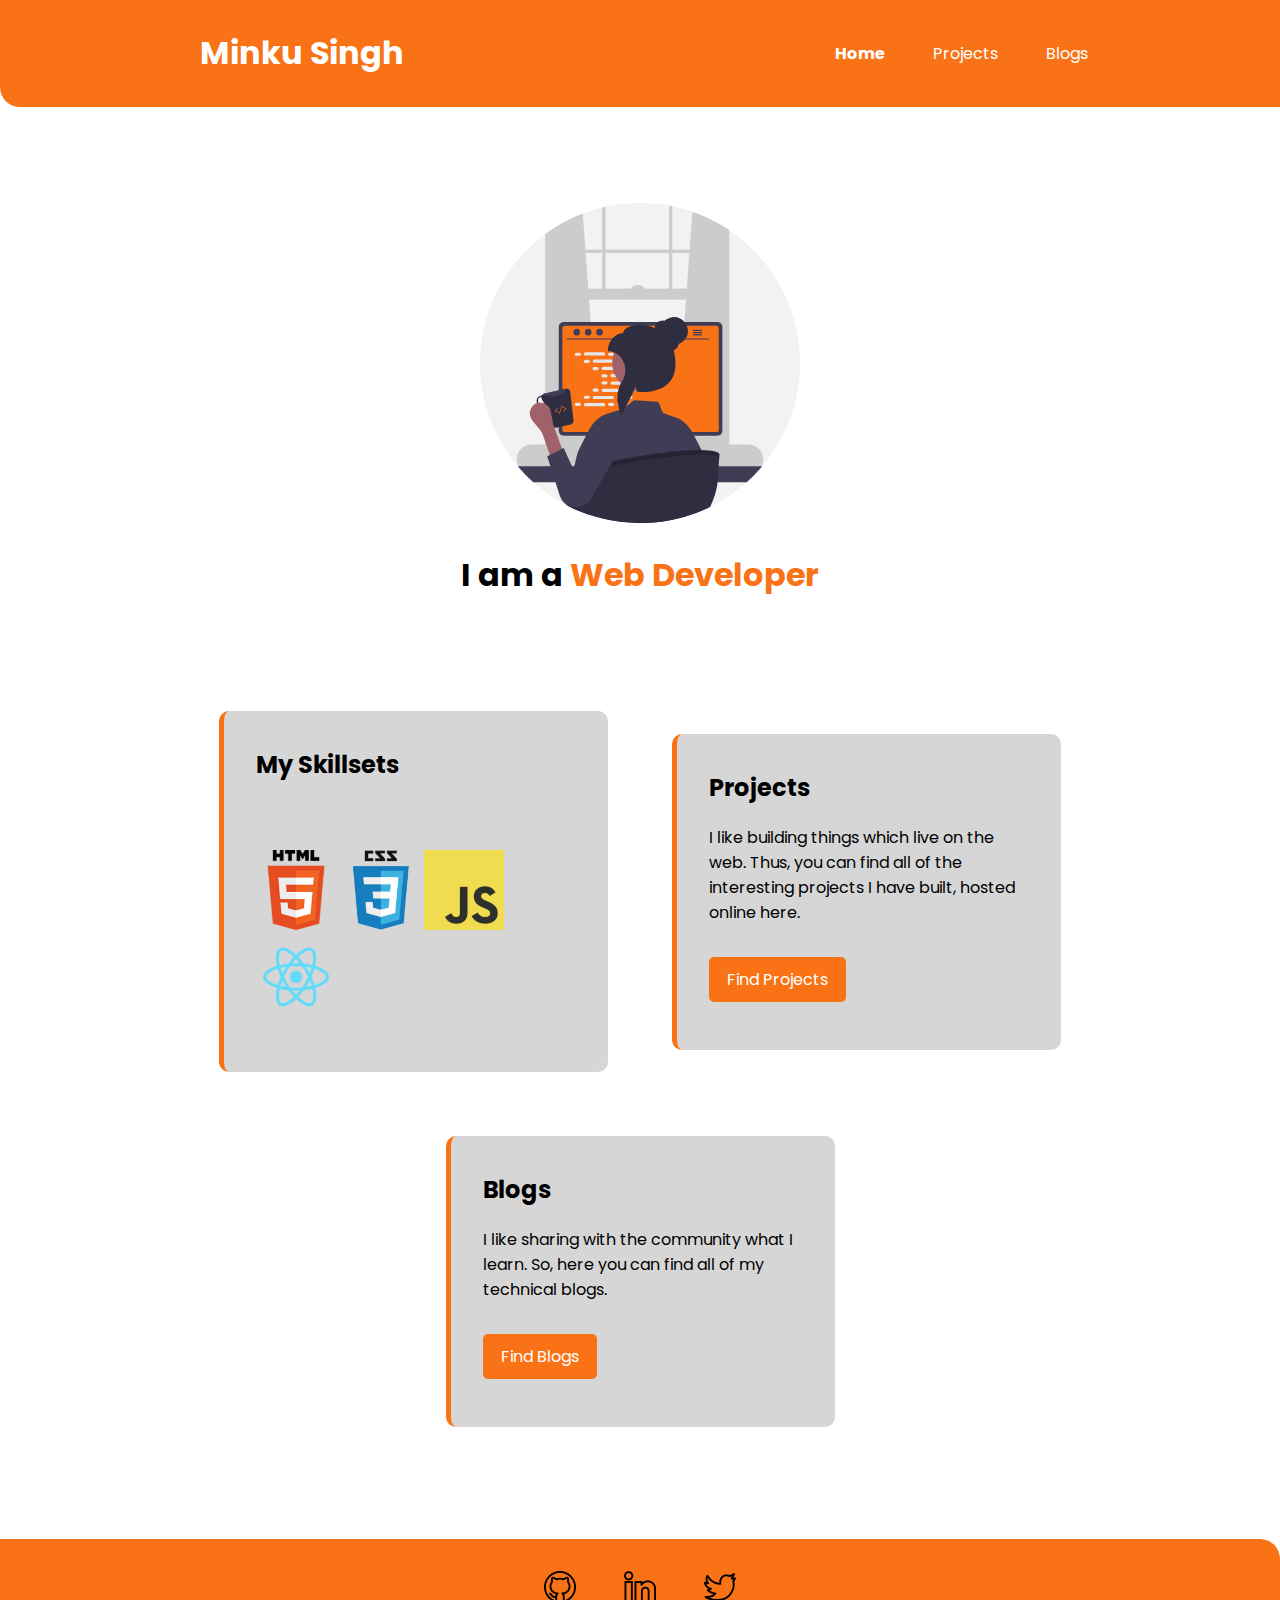
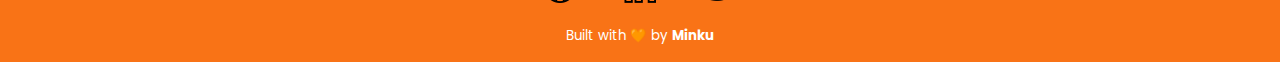
==== index.html @ 3f7ebd66 "fix: responsive" ====
<!DOCTYPE html>
<html lang="en">
<head>
    <meta charset="UTF-8">
    <meta http-equiv="X-UA-Compatible" content="IE=edge">
    <meta name="viewport" content="width=device-width, initial-scale=1.0">
    <link rel="stylesheet" href="./style.css">
    <title>Minku Singh</title>
</head>
<body class="container-center">
    
    <nav class="navigation">
        <h1 class="link">Minku Singh</h1>
        <ul class="inline-list">
            <li class="inline-list__item link active">Home</li>
            <li class="inline-list__item link">Projects</li>
            <li class="inline-list__item link">Blogs</li>
        </ul>
    </nav>

    <div class="header container-center">
        <img class="hero-img" src="./assets/hero.svg" alt="coder">
        <h1>I am a <span class="text-primary-color">Web Developer</span></h1>
    </div>

    <div class="card-holder">
        <div class="card">
            <h2>My Skillsets</h2>
            <div style="padding-top: 3rem;">
                <img src="./assets/html.png" alt="html">
                <img src="./assets/css.png" alt="css">
                <img src="./assets/javascript.png" alt="javascript">
                <img src="./assets/react.png" alt="react">
            </div>
        </div>
    
        <div class="card">
            <h2>Projects</h2>
            <p>I like building things which live on the web. Thus, you can find all of the interesting projects I have built, hosted online here.</p>
            <a class="link link-primary" href="#">Find Projects</a>
        </div>
    
        <div class="card">
            <h2>Blogs</h2>
            <p>I like sharing with the community what I learn. So, here you can find all of my technical blogs.</p>
            <a class="link link-primary" href="#">Find Blogs</a>
        </div>
    </div>

    <footer class="footer">
        <ul class="inline-list">
            <li class="inline-list__item link"><a href="https://github.com/minku-singh"><img src="./assets/github.png" alt="github"></a></li>
            <li class="inline-list__item link"><a href="https://www.linkedin.com/in/minku-singh/"><img src="./assets/linkedin.png" alt="linkedin"></a></li>
            <li class="inline-list__item link"><a href="https://twitter.com/minku_singhh"><img src="./assets/twitter.png" alt="twitter"></a></li>
        </ul>
        <small>Built with 🧡 by <a href="https://github.com/minku-singh">Minku</a></small>
    </footer>

</body>
</html>
---- style.css ----
@import url('https://fonts.googleapis.com/css2?family=Poppins&display=swap');

:root{
    --color-primary: #f97316;
    --color-offwhite: #fdba74;

    box-sizing: border-box;
}

body{
    font-family: 'Poppins', sans-serif;
    /* font-size: larger; */
    margin: 0;
    padding: 0;
}


/* container */
.container{
    padding: 1rem 2rem;
}
.container-center{
    margin: auto;
    text-align: center;
}

/* link  */
.link{
    display: inline-block;
    text-decoration: none;
    padding: 0.5rem 1rem;
    margin-left: 1rem;
    margin-right: 1rem;
    border-radius: 5px;
    cursor: pointer;
}

.link-primary{
    border: 2px solid var(--color-primary);
    background-color: var(--color-primary);
    color: white;
}
.link-primary:hover{
    background-color: initial;
    color: var(--color-primary);
}
.link-secondary{
    border: 2px solid var(--color-primary);
    color: var(--color-primary);
}
.link-secondary:hover{
    background-color: var(--color-primary);
    color: white;
}

/* list  */
.nonbullet-list{
    list-style: none;
}
.inline-list{
    list-style: none;
    display: inline-flex;
    justify-content: space-between;
}
.inline-list__item{
    display: inline;
    padding: 0 0.5rem;
}

/* navigation  */
.navigation{
    background-color: var(--color-primary);
    display: flex;
    align-items: center;
    justify-content: space-around;
    color: white;
    border-bottom-left-radius: 20px;
}

.active{
    font-weight: bold;
}

/* header  */
.header{
    margin-top: 6rem;
}
.hero-img{
    width: 25vw;
}
.text-primary-color{
    color: var(--color-primary);
}

/* section  */
.section{
    padding: 1.5rem;
}

.section-offwhite{
    background-color: var(--color-offwhite);
}

/* card  */
.card{
    width: 25vw;
    /* box-shadow: 2px 0px 1px var(--color-primary); */
    padding: 1rem 2rem 3rem 2rem;
    border-radius: 10px;
    text-align: left;
    margin: 2rem;
    /* height: 30vh; */
    border-left: 5px solid var(--color-primary);
    background-color: rgb(214, 214, 214);
}
.card .link{
    margin-left: 0;
    margin-top: 1rem;
}
.card-holder{
    display: flex;
    flex-wrap: wrap;
    justify-content: center;
    align-items: center;
    margin: 5rem 2rem ;
}
.card img{
    width: 5rem;
}

/* footer  */
.footer{
    background-color: var(--color-primary);
    color: white;
    display: flex;
    flex-direction: column;
    align-items: center;
    justify-content: center;
    padding: 1rem;
    border-top-right-radius: 20px;
    margin-bottom: 0;
}

.footer img{
    width: 2rem;
}

.footer ul{
    padding-inline-start: 0px;
}

.footer a{
    text-decoration: none;
    color: white;
    font-weight: bold;
}

/* mobile responsive */
@media screen and (max-width: 768px){
    .hero-img{
        width: 45vw;
    }
    .card{
        width: auto;
        margin: 2vw;
    }
    .card-holder{
        display: flex;
        flex-direction: column;
        flex-wrap: wrap;
        justify-content: center;
        align-items: center;
        margin: 2.5rem 0rem ;
    }
}
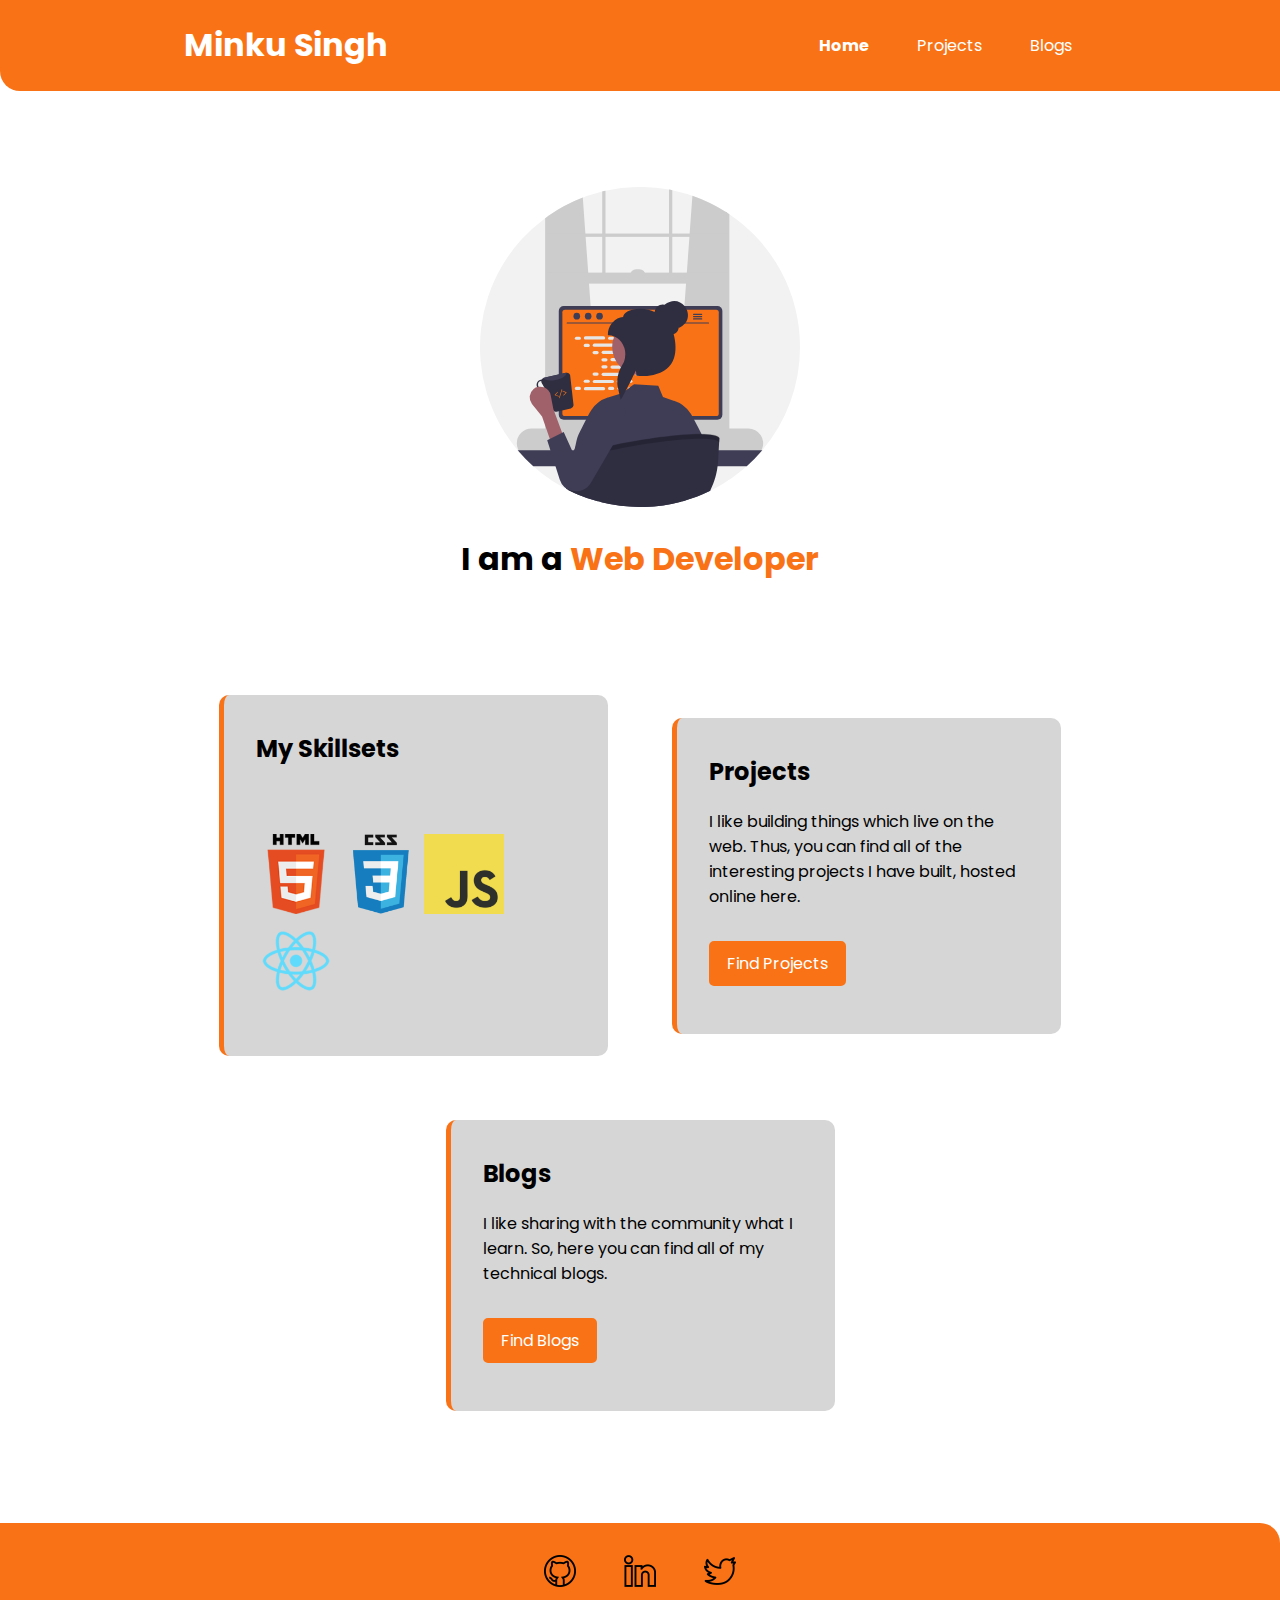
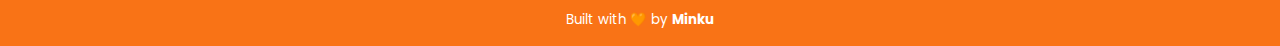
==== commit 59584078: "fix: navigation responsiveness" ====
--- a/index.html
+++ b/index.html
@@ -7,10 +7,10 @@
     <link rel="stylesheet" href="./style.css">
     <title>Minku Singh</title>
 </head>
-<body class="container-center">
+<body>
     
     <nav class="navigation">
-        <h1 class="link">Minku Singh</h1>
+        <h1>Minku Singh</h1>
         <ul class="inline-list">
             <li class="inline-list__item link active">Home</li>
             <li class="inline-list__item link">Projects</li>
@@ -18,32 +18,34 @@
         </ul>
     </nav>
 
-    <div class="header container-center">
-        <img class="hero-img" src="./assets/hero.svg" alt="coder">
-        <h1>I am a <span class="text-primary-color">Web Developer</span></h1>
-    </div>
-
-    <div class="card-holder">
-        <div class="card">
-            <h2>My Skillsets</h2>
-            <div style="padding-top: 3rem;">
-                <img src="./assets/html.png" alt="html">
-                <img src="./assets/css.png" alt="css">
-                <img src="./assets/javascript.png" alt="javascript">
-                <img src="./assets/react.png" alt="react">
-            </div>
+    <div class="main">
+        <div class="header container-center">
+            <img class="hero-img" src="./assets/hero.svg" alt="coder">
+            <h1>I am a <span class="text-primary-color">Web Developer</span></h1>
         </div>
     
-        <div class="card">
-            <h2>Projects</h2>
-            <p>I like building things which live on the web. Thus, you can find all of the interesting projects I have built, hosted online here.</p>
-            <a class="link link-primary" href="#">Find Projects</a>
-        </div>
-    
-        <div class="card">
-            <h2>Blogs</h2>
-            <p>I like sharing with the community what I learn. So, here you can find all of my technical blogs.</p>
-            <a class="link link-primary" href="#">Find Blogs</a>
+        <div class="card-holder">
+            <div class="card">
+                <h2>My Skillsets</h2>
+                <div style="padding-top: 3rem;">
+                    <img src="./assets/html.png" alt="html">
+                    <img src="./assets/css.png" alt="css">
+                    <img src="./assets/javascript.png" alt="javascript">
+                    <img src="./assets/react.png" alt="react">
+                </div>
+            </div>
+        
+            <div class="card">
+                <h2>Projects</h2>
+                <p>I like building things which live on the web. Thus, you can find all of the interesting projects I have built, hosted online here.</p>
+                <a class="link link-primary" href="#">Find Projects</a>
+            </div>
+        
+            <div class="card">
+                <h2>Blogs</h2>
+                <p>I like sharing with the community what I learn. So, here you can find all of my technical blogs.</p>
+                <a class="link link-primary" href="#">Find Blogs</a>
+            </div>
         </div>
     </div>
 
--- a/style.css
+++ b/style.css
@@ -77,6 +77,10 @@
     border-bottom-left-radius: 20px;
 }
 
+/* .navigation ul{
+    max-width: 50vw;
+} */
+
 .active{
     font-weight: bold;
 }
@@ -128,6 +132,11 @@
     width: 5rem;
 }
 
+.main{
+    margin-left: 5vw;
+    margin-right: 5vw;
+}
+
 /* footer  */
 .footer{
     background-color: var(--color-primary);
@@ -162,7 +171,7 @@
     }
     .card{
         width: auto;
-        margin: 2vw;
+        margin: 5vw 2vw;
     }
     .card-holder{
         display: flex;
@@ -172,4 +181,14 @@
         align-items: center;
         margin: 2.5rem 0rem ;
     }
+
+    .inline-list__item{
+        display: inline;
+        padding: auto;
+    }
+
+    .navigation{
+        display: flex;
+        flex-direction: column;
+    }
 }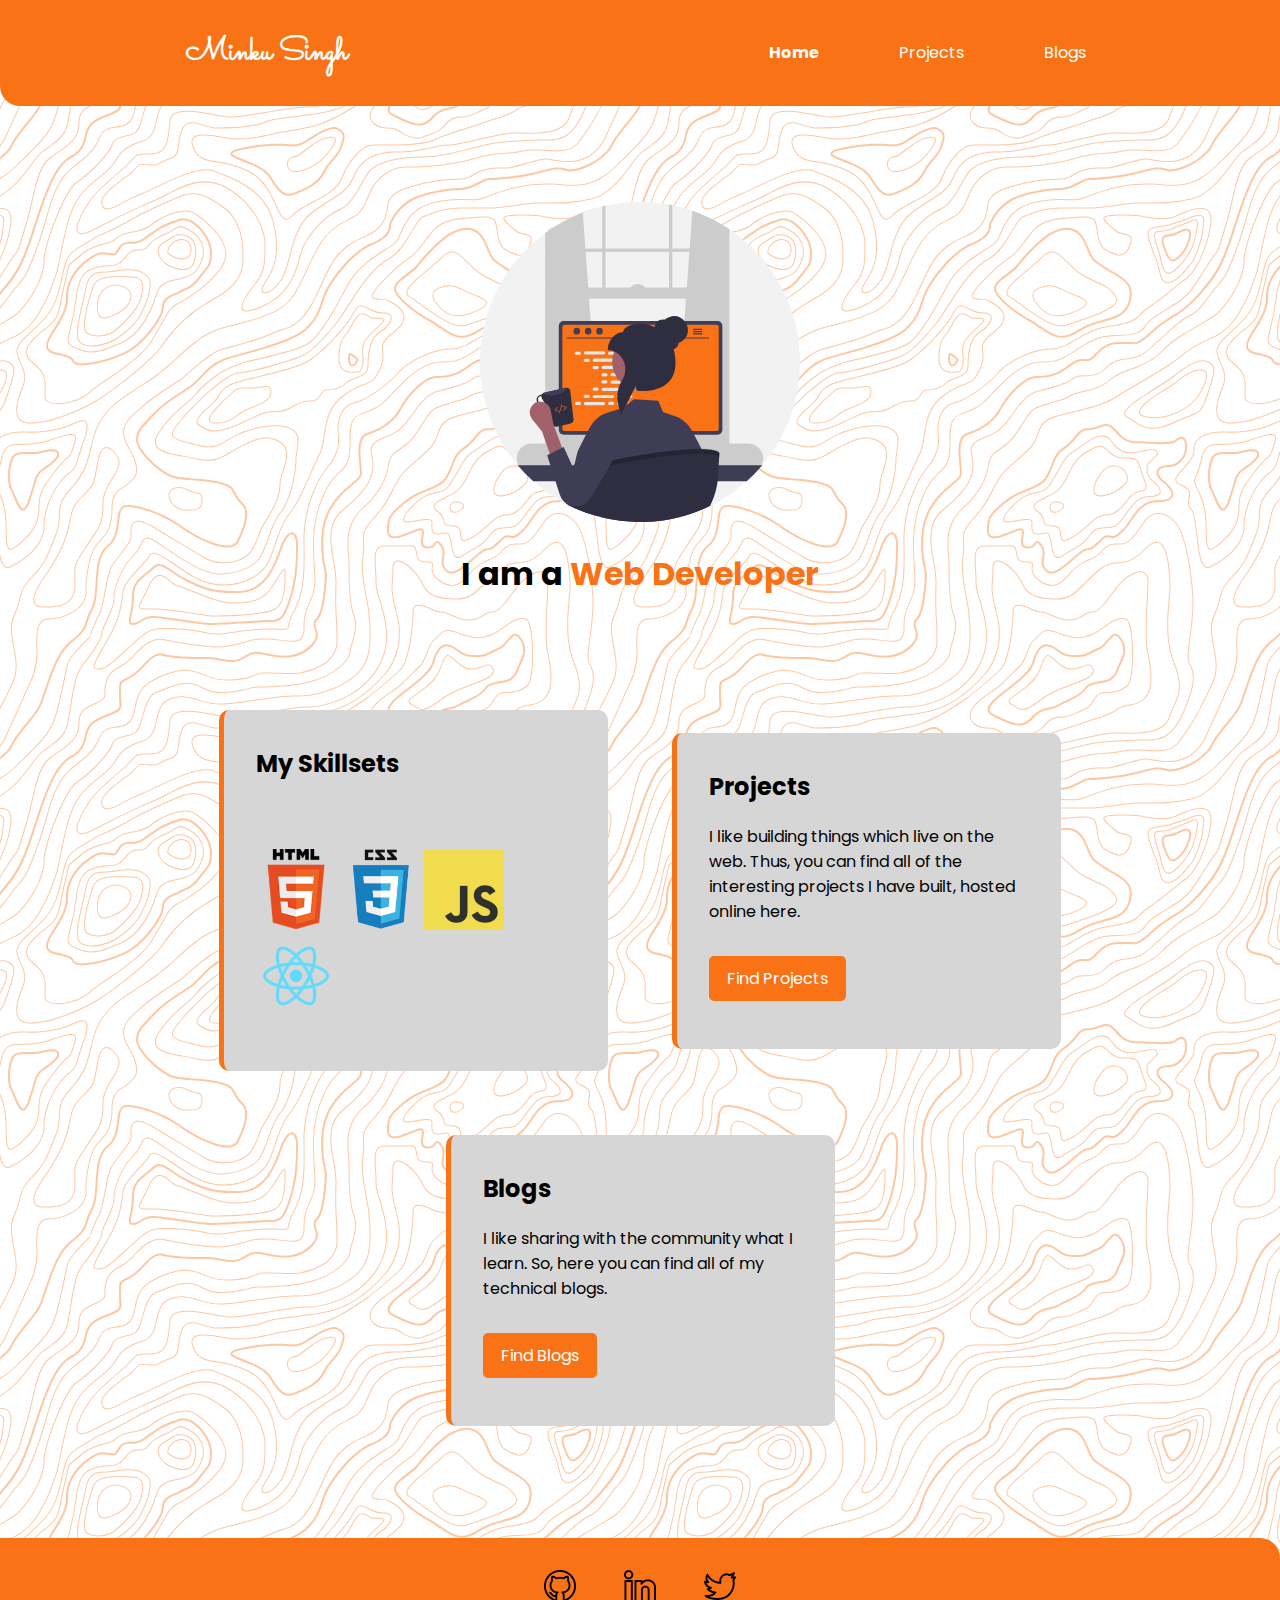
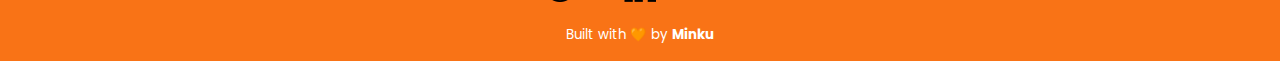
==== commit 50bb8255: "fix: link" ====
--- a/index.html
+++ b/index.html
@@ -10,11 +10,11 @@
 <body>
     
     <nav class="navigation">
-        <h1>Minku Singh</h1>
+        <h1><a href="./index.html" class="link">Minku Singh</a></h1>
         <ul class="inline-list">
-            <li class="inline-list__item link active">Home</li>
-            <li class="inline-list__item link">Projects</li>
-            <li class="inline-list__item link">Blogs</li>
+            <a class="link" href="./index.html"><li class="inline-list__item  active">Home</li></a>
+            <a class="link" href="./projects.html"><li class="inline-list__item ">Projects</li></a>
+            <a class="link" href="./blogs.html"><li class="inline-list__item ">Blogs</li></a>
         </ul>
     </nav>
 
@@ -38,13 +38,13 @@
             <div class="card">
                 <h2>Projects</h2>
                 <p>I like building things which live on the web. Thus, you can find all of the interesting projects I have built, hosted online here.</p>
-                <a class="link link-primary" href="#">Find Projects</a>
+                <a class="link link-primary" href="./projects.html">Find Projects</a>
             </div>
         
             <div class="card">
                 <h2>Blogs</h2>
                 <p>I like sharing with the community what I learn. So, here you can find all of my technical blogs.</p>
-                <a class="link link-primary" href="#">Find Blogs</a>
+                <a class="link link-primary" href="./blogs.html">Find Blogs</a>
             </div>
         </div>
     </div>
--- a/style.css
+++ b/style.css
@@ -1,4 +1,5 @@
 @import url('https://fonts.googleapis.com/css2?family=Poppins&display=swap');
+@import url('https://fonts.googleapis.com/css2?family=Sacramento&display=swap');
 
 :root{
     --color-primary: #f97316;
@@ -12,8 +13,16 @@
     /* font-size: larger; */
     margin: 0;
     padding: 0;
-}
-
+
+    background-color: #ffffff;
+background-image: url("data:image/svg+xml,%3Csvg xmlns='http://www.w3.org/2000/svg' width='600' height='600' viewBox='0 0 600 600'%3E%3Cpath fill='%23f97316' fill-opacity='0.4' d='M600 325.1v-1.17c-6.5 3.83-13.06 7.64-14.68 8.64-10.6 6.56-18.57 12.56-24.68 19.09-5.58 5.95-12.44 10.06-22.42 14.15-1.45.6-2.96 1.2-4.83 1.9l-4.75 1.82c-9.78 3.75-14.8 6.27-18.98 10.1-4.23 3.88-9.65 6.6-16.77 8.84-1.95.6-3.99 1.17-6.47 1.8l-6.14 1.53c-5.29 1.35-8.3 2.37-10.54 3.78-3.08 1.92-6.63 3.26-12.74 5.03a384.1 384.1 0 0 1-4.82 1.36c-2.04.58-3.6 1.04-5.17 1.52a110.03 110.03 0 0 0-11.2 4.05c-2.7 1.15-5.5 3.93-8.78 8.4a157.68 157.68 0 0 0-6.15 9.2c-5.75 9.07-7.58 11.74-10.24 14.51a50.97 50.97 0 0 1-4.6 4.22c-2.33 1.9-10.39 7.54-11.81 8.74a14.68 14.68 0 0 0-3.67 4.15c-1.24 2.3-1.9 4.57-2.78 8.87-2.17 10.61-3.52 14.81-8.2 22.1-4.07 6.33-6.8 9.88-9.83 12.99-.47.48-.95.96-1.5 1.48l-3.75 3.56c-1.67 1.6-3.18 3.12-4.86 4.9a42.44 42.44 0 0 0-9.89 16.94c-2.5 8.13-2.72 15.47-1.76 27.22.47 5.82.51 6.36.51 8.18 0 10.51.12 17.53.63 25.78.24 4.05.56 7.8.97 11.22h.9c-1.13-9.58-1.5-21.83-1.5-37 0-1.86-.04-2.4-.52-8.26-.94-11.63-.72-18.87 1.73-26.85a41.44 41.44 0 0 1 9.65-16.55c1.67-1.76 3.18-3.27 4.83-4.85.63-.6 3.13-2.96 3.75-3.57a71.6 71.6 0 0 0 1.52-1.5c3.09-3.16 5.86-6.76 9.96-13.15 4.77-7.42 6.15-11.71 8.34-22.44.86-4.21 1.5-6.4 2.68-8.6.68-1.25 1.79-2.48 3.43-3.86 1.38-1.15 9.43-6.8 11.8-8.72 1.71-1.4 3.26-2.81 4.7-4.3 2.72-2.85 4.56-5.54 10.36-14.67a156.9 156.9 0 0 1 6.1-9.15c3.2-4.33 5.9-7.01 8.37-8.07 3.5-1.5 7.06-2.77 11.1-4.02a233.84 233.84 0 0 1 7.6-2.2l2.38-.67c6.19-1.79 9.81-3.16 12.98-5.15 2.14-1.33 5.08-2.33 10.27-3.65l6.14-1.53c2.5-.63 4.55-1.2 6.52-1.82 7.24-2.27 12.79-5.06 17.15-9.05 4.05-3.72 9-6.2 18.66-9.9l4.75-1.82c1.87-.72 3.39-1.31 4.85-1.91 10.1-4.15 17.07-8.32 22.76-14.4 6.05-6.45 13.95-12.4 24.49-18.92 1.56-.96 7.82-4.6 14.15-8.33v-64.58c-4 8.15-8.52 14.85-12.7 17.9-2.51 1.82-5.38 4.02-9.04 6.92a1063.87 1063.87 0 0 0-6.23 4.98l-1.27 1.02a2309.25 2309.25 0 0 1-4.87 3.9c-7.55 6-12.9 10.05-17.61 13.19-3.1 2.06-3.86 2.78-8.06 7.13-5.84 6.07-11.72 8.62-29.15 10.95-11.3 1.5-20.04 4.91-30.75 11.07-1.65.94-7.27 4.27-6.97 4.1-2.7 1.58-4.69 2.69-6.64 3.66-5.63 2.8-10.47 4.17-15.71 4.17-17.13 0-41.44 11.51-51.63 22.83-12.05 13.4-31.42 27.7-45.25 31.16-7.4 1.85-11.85 7.05-14.04 14.69-1.26 4.4-1.58 8.28-1.58 13.82 0 .82.01.98.24 3.63.45 5.18.35 8.72-.77 13.26-1.53 6.2-4.89 12.6-10.59 19.43-13.87 16.65-22.88 46.58-22.88 71.68 0 2.39.02 4.26.06 8.75.12 10.8.1 15.8-.22 21.95-.56 11.18-2.09 20.73-5 29.3h-1.05c2.94-8.56 4.49-18.12 5.05-29.35.31-6.13.34-11.1.22-21.9-.04-4.48-.06-6.36-.06-8.75 0-25.32 9.07-55.47 23.12-72.32 5.6-6.72 8.88-12.99 10.38-19.03 1.09-4.4 1.18-7.85.74-12.93-.23-2.7-.24-2.86-.24-3.72 0-5.62.32-9.57 1.62-14.1 2.28-7.95 6.97-13.44 14.76-15.39 13.6-3.4 32.82-17.59 44.75-30.84C409 360.14 433.58 348.5 451 348.5c5.07 0 9.77-1.33 15.26-4.07 1.93-.96 3.9-2.05 6.58-3.62-.3.18 5.33-3.16 6.98-4.11 10.82-6.21 19.66-9.67 31.11-11.2 17.23-2.3 22.9-4.75 28.57-10.64 4.25-4.41 5.04-5.16 8.22-7.28 4.68-3.11 10.01-7.14 17.55-13.14a1113.33 1113.33 0 0 0 4.86-3.89l1.28-1.02a4668.54 4668.54 0 0 1 6.23-4.98c3.67-2.9 6.55-5.12 9.07-6.95 4.37-3.19 9.16-10.56 13.29-19.4v66.9zm0-116.23c-.62.01-1.27.06-1.95.13-6.13.63-13.83 3.45-21.83 7.45-3.64 1.82-8.46 2.67-14.17 2.71-4.7.04-9.72-.47-14.73-1.33-1.7-.3-3.26-.61-4.67-.93a31.55 31.55 0 0 0-3.55-.57 273.4 273.4 0 0 0-16.66-.88c-10.42-.16-17.2.74-17.97 2.73-.38.97.6 2.55 3.03 4.87 1.01.97 2.22 2.03 4.04 3.55a1746.07 1746.07 0 0 0 4.79 4.02c1.39 1.2 3.1 1.92 5.5 2.5.7.16.86.2 2.64.54 3.53.7 5.03 1.25 6.15 2.63 1.41 1.76 1.4 4.54-.15 8.88-2.44 6.83-5.72 10.05-10.19 10.33-3.63.23-7.6-1.29-14.52-5.06-4.53-2.47-6.82-7.3-8.32-15.26-.17-.87-.32-1.78-.5-2.86l-.43-2.76c-1.05-6.58-1.9-9.2-3.73-10.11-.81-.4-1.59-.74-2.36-1-2.27-.77-4.6-1.02-8.1-.92-2.29.07-14.7 1-13.77.93-20.55 1.37-28.8 5.05-37.09 14.99a133.07 133.07 0 0 0-4.25 5.44l-2.3 3.09-2.51 3.32c-4.1 5.36-7.06 8.48-10.39 11.12-.65.52-1.33 1.04-2.13 1.62l-4.11 2.94a106.8 106.8 0 0 0-5.16 3.99c-4.55 3.74-9.74 8.6-16.25 15.38-8.25 8.58-11.78 13.54-11.7 15.95.07 1.65 1.64 2.11 6.79 2.38 1.61.09 2.15.12 2.98.2 2.95.24 5.09.73 6.81 1.68 7.48 4.15 11.63 7.26 13.95 11.58 3.3 6.15.8 12.88-8.89 20.26-8.28 6.3-11.1 10.37-11.31 14.96-.06 1.17 0 1.93.26 4.43.69 6.47.25 10.65-2.8 17.42a44.23 44.23 0 0 1-4.16 7.53c-2.82 3.97-5.47 5.74-10.6 7.69-.43.16-3.34 1.23-4.27 1.59-1.8.68-3.38 1.36-5.01 2.14-4.18 2-8.4 4.6-13.1 8.24-8.44 6.51-13.23 14.56-15.98 25.06-1.1 4.2-1.55 6.81-2.8 15.21-1.26 8.6-2.17 12.64-4.08 16.55-2.1 4.28-11.93 26.59-12.97 28.88a382.7 382.7 0 0 1-6.37 13.41c-4.07 8.11-7.61 14.07-10.73 17.81-5.38 6.46-8.98 14.37-13.77 28.42a810.14 810.14 0 0 0-1.89 5.6c-1.8 5.35-2.96 8.6-4.26 11.85-6.13 15.32-25.43 26.31-46.46 26.31-11.2 0-20.58-2.74-31.02-8.55-5.6-3.13-4.55-2.42-22.26-14.54-14.33-9.8-17.7-10.73-20.47-6.9-.37.5-1.81 2.74-1.83 2.77a52.24 52.24 0 0 1-4.94 5.9c-.73.79-5.52 5.87-6.97 7.45-2.38 2.6-4.3 4.81-5.98 6.93a45.6 45.6 0 0 0-5.08 7.66c-1.29 2.57-1.9 5.25-2.66 10.6a997.6 997.6 0 0 1-.46 3.18h-1l.47-3.32c.77-5.45 1.4-8.2 2.75-10.9a46.54 46.54 0 0 1 5.2-7.84c1.7-2.14 3.63-4.38 6.03-6.98 1.45-1.59 6.24-6.68 6.96-7.46a51.58 51.58 0 0 0 4.84-5.78s1.47-2.26 1.86-2.8c3.25-4.5 7.08-3.44 21.84 6.67 17.67 12.08 16.62 11.38 22.19 14.48 10.3 5.73 19.5 8.43 30.53 8.43 20.65 0 39.57-10.77 45.54-25.69a219.7 219.7 0 0 0 4.24-11.8 6752.32 6752.32 0 0 0 1.88-5.6c4.83-14.16 8.47-22.14 13.96-28.73 3.05-3.66 6.56-9.57 10.6-17.61 1.97-3.93 4.04-8.31 6.35-13.38 1.03-2.28 10.88-24.61 12.98-28.91 1.85-3.79 2.75-7.76 4-16.25 1.24-8.44 1.7-11.07 2.81-15.32 2.8-10.7 7.71-18.94 16.33-25.6a73.18 73.18 0 0 1 13.29-8.35c1.66-.8 3.27-1.48 5.08-2.18.94-.36 3.86-1.43 4.28-1.59 4.95-1.88 7.44-3.55 10.14-7.33 1.35-1.9 2.68-4.3 4.06-7.37 2.97-6.58 3.39-10.59 2.72-16.9a27.13 27.13 0 0 1-.27-4.58c.22-4.94 3.21-9.24 11.7-15.7 9.33-7.11 11.66-13.34 8.62-19-2.2-4.09-6.25-7.12-13.55-11.17-1.57-.88-3.6-1.33-6.42-1.57-.8-.07-1.34-.1-2.95-.19-5.77-.3-7.63-.85-7.72-3.34-.1-2.81 3.5-7.87 11.97-16.69 6.53-6.8 11.75-11.69 16.33-15.45 1.79-1.47 3.42-2.72 5.2-4.03l4.12-2.94c.79-.58 1.46-1.08 2.1-1.59 3.26-2.6 6.16-5.65 10.21-10.94a383.2 383.2 0 0 0 2.5-3.32l2.31-3.09c1.8-2.39 3.04-4 4.29-5.48 8.47-10.17 16.98-13.96 37.27-15.3-.44.02 12-.9 14.32-.98 3.62-.1 6.05.16 8.46.98.8.27 1.62.62 2.47 1.04 2.27 1.14 3.17 3.87 4.27 10.85l.44 2.76c.17 1.07.33 1.97.5 2.83 1.44 7.69 3.62 12.29 7.8 14.57 6.76 3.68 10.6 5.15 13.99 4.94 4-.25 6.99-3.17 9.3-9.67 1.45-4.04 1.46-6.49.32-7.92-.9-1.12-2.28-1.62-5.57-2.27a55.8 55.8 0 0 1-2.67-.55c-2.54-.6-4.39-1.4-5.93-2.71a252.63 252.63 0 0 0-4.78-4.01 84.35 84.35 0 0 1-4.08-3.6c-2.73-2.6-3.86-4.43-3.28-5.95 1.02-2.64 7.82-3.54 18.93-3.37a230.56 230.56 0 0 1 16.73.88c2.76.39 3.2.49 3.68.6 1.4.3 2.95.62 4.62.91a82.9 82.9 0 0 0 14.56 1.32c5.56-.04 10.24-.86 13.73-2.6 8.1-4.05 15.89-6.9 22.17-7.56.7-.07 1.4-.11 2.05-.13v1zm0-100.94v1.5c-8.62 16.05-17.27 29.55-23.65 35.92-3.19 3.2-7.62 4.9-13.54 5.56-4.45.48-8.28.4-19.18-.2-9.91-.55-15.32-.44-20.52.78a84.05 84.05 0 0 1-15 2.11l-2.25.14c-12.49.75-19.37 1.78-32.72 5.74-4.5 1.33-9.27 2.49-14.3 3.48a246.27 246.27 0 0 1-32.6 3.97c-7.56.45-13.21.57-20.24.57-5.4 0-11.9 1.61-18 5.18-8.3 4.87-15.06 12.87-19.53 24.5a68.57 68.57 0 0 1-4.56 9.8c-3.6 6.2-6.92 8.99-13.38 12.18l-4.03 1.96a64.48 64.48 0 0 0-15.16 10.25c-8.2 7.33-13.72 16.63-22.54 35.6l-2.08 4.49c-7.3 15.7-11.5 23.3-17.35 29.87-7.7 8.66-20.25 14.42-40.31 20.08-4.37 1.23-19.04 5.08-19.24 5.13-6.92 1.87-11.68 3.34-15.63 4.92-10.55 4.22-18.71 10.52-36.38 26.52l-1.7 1.54c-8.58 7.76-13.41 11.9-18.81 15.88-3.95 2.9-8 5.67-12.97 8.91-2.06 1.34-10.3 6.6-12.33 7.94-11.52 7.5-18.53 13.04-24.62 20.08a62.01 62.01 0 0 0-6.44 8.85c-4.13 6.91-6.27 13.15-9.2 25.11l-1.54 6.26c-.6 2.45-1.15 4.54-1.72 6.58-2.97 10.7-6.9 17.36-14.78 26.91L69.6 491a148.51 148.51 0 0 0-4.19 5.3 23.9 23.9 0 0 0-3.44 6.28c-1.16 3.23-1.52 5.9-1.87 11.94-.58 10.05-1.42 15.04-4.63 22.67-1.57 3.72-5.66 14.02-6.41 15.8a73.46 73.46 0 0 1-3.57 7.4c-2.88 5.14-6.71 10.12-13.12 16.95-5.96 6.36-8.87 10.9-10.61 16a56.88 56.88 0 0 0-1.38 4.82l-.46 1.84h-1.03l.52-2.08c.52-2.09.92-3.49 1.4-4.9 1.8-5.25 4.78-9.9 10.84-16.36 6.35-6.78 10.13-11.7 12.97-16.77a72.5 72.5 0 0 0 3.52-7.29c.75-1.76 4.84-12.06 6.4-15.8 3.17-7.5 3.99-12.4 4.56-22.33.35-6.14.72-8.88 1.93-12.23a24.9 24.9 0 0 1 3.58-6.54c1.27-1.7 2.6-3.37 4.22-5.34l4.11-4.95c7.8-9.46 11.66-16 14.59-26.54.56-2.04 1.1-4.12 1.71-6.56l1.53-6.26c2.96-12.04 5.13-18.36 9.32-25.39 1.84-3.08 4-6.05 6.54-8.99 6.17-7.12 13.24-12.7 24.83-20.26 2.05-1.33 10.28-6.6 12.33-7.94 4.96-3.22 9-5.98 12.92-8.87 5.37-3.95 10.19-8.08 18.74-15.82l1.7-1.54c17.76-16.09 25.98-22.43 36.67-26.7 4-1.6 8.8-3.09 15.75-4.96.21-.06 14.87-3.9 19.22-5.13 19.9-5.61 32.32-11.31 39.85-19.78 5.76-6.48 9.93-14.02 17.18-29.64l2.09-4.5c8.87-19.07 14.44-28.46 22.77-35.9a65.48 65.48 0 0 1 15.38-10.4l4.04-1.97c6.3-3.1 9.47-5.77 12.96-11.77a67.6 67.6 0 0 0 4.48-9.67c4.56-11.84 11.47-20.02 19.97-25 6.25-3.66 12.93-5.32 18.5-5.32 7.01 0 12.65-.12 20.17-.57a245.3 245.3 0 0 0 32.47-3.96c5-.98 9.75-2.13 14.22-3.45 13.43-3.98 20.38-5.02 32.94-5.78l2.24-.14c5.76-.37 9.8-.9 14.85-2.09 5.31-1.25 10.79-1.35 22.6-.7 9.04.5 12.84.58 17.21.1 5.71-.62 9.94-2.26 12.95-5.26 6.44-6.45 15.3-20.37 24.35-36.72zm0 450.21c-1.28-4.6-2.2-10.55-3.33-20.25l-.24-2.04-.23-2.03c-1.82-15.7-3.07-21.98-5.55-24.47-2.46-2.46-3.04-5.03-2.52-8.64.1-.6.18-1.1.39-2.15.69-3.54.77-5.04.08-6.84-.91-2.38-3.31-4.41-7.79-6.26-5.08-2.09-6.52-4.84-4.89-8.44.66-1.45 1.79-3.02 3.52-5.01 1.04-1.2 5.48-5.96 5.08-5.53 6.15-6.7 8.98-11.34 8.98-16.48a15.2 15.2 0 0 1 6.5-12.89v1.26a14.17 14.17 0 0 0-5.5 11.63c0 5.47-2.93 10.29-9.24 17.16.38-.42-4.04 4.33-5.07 5.5-1.67 1.93-2.75 3.43-3.36 4.77-1.37 3.04-.23 5.22 4.36 7.1 4.71 1.95 7.32 4.16 8.34 6.83.78 2.04.7 3.67-.03 7.4-.2 1.03-.3 1.51-.38 2.09-.48 3.33.03 5.59 2.23 7.8 2.74 2.74 3.98 8.96 5.84 25.06l.24 2.03.23 2.04c.82 7.01 1.53 12.06 2.34 16.03v4.33zm0-62.16c-1.4-3.13-4.43-9.9-4.95-11.17-1.02-2.53-1.25-3.8-.91-5.18.2-.84 2.05-4.68 2.32-5.33a70.79 70.79 0 0 0 3.54-11.2v3.99a62.82 62.82 0 0 1-2.62 7.6c-.31.75-2.09 4.46-2.27 5.18-.28 1.12-.08 2.22.87 4.57.41 1.02 2.5 5.7 4.02 9.09v2.45zm0-85.09c-1.65 1.66-3.66 2.9-6.4 4.13-.25.1-13.97 5.47-20.4 8.43-9.35 4.32-16.7 5.9-23.03 5.25-5.08-.53-9.02-2.25-14.77-5.92l-3.2-2.07a77.4 77.4 0 0 0-5.44-3.27c-4.05-2.18-3.25-5.8 1.47-10.47 3.71-3.68 9.6-7.93 18.73-13.8l4.46-2.82c17.95-11.33 18.22-11.5 22.27-14.74 11.25-9 19.69-14.02 26.31-15.1v1.02c-6.37 1.1-14.62 6-25.69 14.86-4.1 3.28-4.34 3.44-22.36 14.8a652.4 652.4 0 0 0-4.45 2.83c-9.07 5.83-14.92 10.05-18.57 13.66-4.31 4.28-4.95 7.13-1.7 8.88 1.7.91 3.29 1.88 5.5 3.3l3.2 2.08c5.64 3.59 9.45 5.25 14.34 5.76 6.13.64 13.32-.9 22.52-5.15 6.46-2.98 20.18-8.35 20.4-8.44 3.04-1.37 5.1-2.71 6.81-4.69v1.47zm0-41.37v1c-6.56.26-12.11 3.13-19.71 9.08l-4.63 3.68a51.87 51.87 0 0 1-4.4 3.14c-.82.52-5.51 3.33-6.22 3.76-3.31 2-6.15 3.8-8.87 5.6a112.61 112.61 0 0 0-8.16 5.92c-4.61 3.72-7.4 6.9-7.97 9.35-.63 2.67 1.48 4.53 7.05 5.46 10.7 1.78 20.92-.05 30.45-4.65a61.96 61.96 0 0 0 17.1-12.2 41.8 41.8 0 0 0 5.36-7.42v1.92a38.94 38.94 0 0 1-4.64 6.19 62.95 62.95 0 0 1-17.39 12.41c-9.7 4.68-20.13 6.55-31.05 4.73-6.06-1-8.65-3.29-7.85-6.67.64-2.74 3.53-6.05 8.31-9.9 2.35-1.9 5.1-3.88 8.24-5.97 2.73-1.82 5.58-3.61 8.9-5.62.72-.44 5.4-3.24 6.22-3.75 1.26-.8 2.6-1.76 4.3-3.09.8-.62 3.9-3.1 4.63-3.67 7.77-6.1 13.49-9.04 20.33-9.3zm0-154.6v1c-1.75-.24-4.3.23-7.82 1.55-10.01 3.75-13.8 5.07-19.15 6.76-1.78.56-2.63.83-3.87 1.24-1.48.5-3.16.76-6.74 1.16a1550.34 1550.34 0 0 0-2.64.3c-7.8.94-11.28 2.47-11.28 6.07 0 4.45 2.89 13.18 7.96 25.81a57.34 57.34 0 0 1 2.33 7.6 258.32 258.32 0 0 1 .84 3.46c1.86 7.62 3.17 10.71 5.56 11.67 2.21.88 4.7.6 7.47-.72 3.48-1.69 7.22-4.94 11.2-9.47 1.52-1.7 2.97-3.49 4.59-5.57l3.16-4.1c2.59-3.23 6.07-12.21 8.39-20.23v3.45c-2.29 7.2-5.27 14.5-7.61 17.41-.44.55-2.67 3.46-3.15 4.09-1.63 2.1-3.1 3.9-4.62 5.62-4.08 4.61-7.9 7.94-11.53 9.7-2.99 1.44-5.77 1.75-8.28.74-2.84-1.13-4.2-4.34-6.15-12.35a2097.48 2097.48 0 0 1-.84-3.46c-.8-3.2-1.47-5.45-2.28-7.46-5.14-12.8-8.04-21.55-8.04-26.19 0-4.37 3.84-6.06 12.16-7.07a160.9 160.9 0 0 1 2.65-.3c3.5-.39 5.15-.64 6.53-1.1 1.26-.42 2.1-.7 3.88-1.26 5.34-1.68 9.11-3 19.1-6.74 3.53-1.32 6.22-1.84 8.18-1.61zM0 292c10.13-11.31 18.13-23.2 23.07-35.39 3.3-8.14 6.09-16.12 10.81-30.55l1.59-4.84c6.53-19.94 10.11-29.82 14.77-39.56 6.07-12.72 12.55-21.18 20.27-25.54 6.66-3.76 10.2-7.86 12.22-13.15a46.6 46.6 0 0 0 1.86-6.58c1.23-5.2 2.05-7.59 3.93-10.36 2.45-3.62 6.27-6.53 12.1-8.96 15.78-6.58 16.73-7.04 18.05-9.01.65-.98.83-2.15.74-4.51-.03-.73-.23-3.82-.24-4A93.8 93.8 0 0 1 119 94c0-10.04.18-11.37 2.37-13.15.52-.42 1.13-.8 2.07-1.3.27-.14 2.18-1.12 2.84-1.48a68.4 68.4 0 0 0 9.12-5.87c2.06-1.54 2.64-2.14 8.01-7.93 3.78-4.09 6.21-6.36 8.96-8.12 3.64-2.33 7.2-3.12 10.9-2.11 4.4 1.2 10.81 2 18.78 2.46 6.9.4 12.9.5 21.95.5 4.87 0 8.97.47 15.4 1.57 7.77 1.33 9.3 1.54 12.38 1.54 4.05 0 7.43-.88 10.68-2.95 5.06-3.22 8.11-4.67 11.2-5.2 3.62-.64 4.77-.46 16.55 2.06 17.26 3.7 30.85 1.36 41.06-9.7 5.1-5.53 5.48-8.9 3.48-14.8-.83-2.42-1.03-3.1-1.17-4.3-.29-2.52.5-4.71 2.71-6.93 2.65-2.65 4.72-9.17 6.22-18.29h2.03c-1.56 9.71-3.77 16.65-6.83 19.7-1.79 1.8-2.36 3.39-2.14 5.28.11 1 .3 1.63 1.07 3.9 2.22 6.53 1.76 10.66-3.9 16.8-10.77 11.66-25.07 14.13-42.95 10.3-11.42-2.45-12.55-2.62-15.78-2.06-2.77.48-5.62 1.84-10.47 4.92a20.93 20.93 0 0 1-11.76 3.27c-3.25 0-4.81-.22-12.73-1.57C212.74 59.46 208.73 59 204 59c-9.1 0-15.11-.1-22.07-.5-8.09-.47-14.62-1.29-19.2-2.54-5.62-1.53-10.17 1.38-17.85 9.66-5.5 5.94-6.08 6.53-8.28 8.18a70.38 70.38 0 0 1-9.38 6.03c-.68.37-2.58 1.35-2.84 1.49-.84.44-1.35.76-1.75 1.08C121.16 83.6 121 84.8 121 94c0 1.85.06 3.54.17 5.44 0 .17.2 3.28.24 4.03.1 2.75-.13 4.29-1.08 5.71-1.67 2.5-2.27 2.8-18.95 9.74-5.48 2.29-8.99 4.96-11.2 8.24-1.71 2.51-2.47 4.73-3.64 9.7-.83 3.5-1.21 4.92-1.94 6.83-2.18 5.73-6.05 10.19-13.1 14.18-7.3 4.12-13.55 12.28-19.46 24.66-4.6 9.64-8.17 19.46-14.67 39.32l-1.58 4.84c-4.75 14.47-7.54 22.48-10.86 30.69-5.28 13.01-13.95 25.65-24.93 37.6v-2.97zm0 78v-.5l1-.01c6.32 0 7.47 5.2 4.6 13.36a60.36 60.36 0 0 1-5.6 11.3v-1.92a57.76 57.76 0 0 0 4.65-9.72c2.69-7.6 1.71-12.02-3.65-12.02-.34 0-.67 0-1 .02v-46.59a340.96 340.96 0 0 0 13.71-8.34c13.66-9.46 29.79-37.6 29.79-53.59 0-18.1 21.57-72.64 32.23-79.42 12.71-8.09 32.24-27.96 35.8-37.75 1.93-5.3 5.5-7.27 14.42-9.37 6.15-1.44 8.64-2.42 10.67-4.79 1.5-1.74 2.72-4.79 4.33-10.3.23-.78 1.9-6.68 2.43-8.46 3.62-12.08 7.3-18.49 13.47-20.39 2.5-.76 3.03-.98 9.74-3.7 7.49-3.03 11.97-4.43 17.12-4.92 6.75-.65 13.13.75 19.55 4.67 5.43 3.32 12.19 4.72 20.17 4.56 6.03-.12 12.2-1.07 19.83-2.8 1.82-.4 7.38-1.74 8.26-1.94 2.69-.6 4.34-.89 5.48-.89 4.97 0 8.93-.05 14.2-.27 7.9-.32 15.56-.92 22.75-1.88 8.5-1.14 15.9-2.73 21.88-4.82 18.9-6.62 32.64-18.3 33.67-27.59.29-2.56.4-2.96 2.79-11.11 2.33-7.95 3.21-12.93 2.72-18.23-.2-2.24-.69-4.38-1.48-6.42-1.5-3.92-2.63-9.4-3.43-16.18h.9c.77 6.47 1.89 11.72 3.47 15.82a24.93 24.93 0 0 1 1.54 6.69c.5 5.46-.4 10.54-2.77 18.6-2.36 8.06-2.47 8.47-2.74 10.95-1.09 9.75-15.1 21.68-34.33 28.41-6.06 2.12-13.52 3.72-22.09 4.87-7.22.96-14.92 1.57-22.83 1.89-5.3.21-9.27.27-14.25.27-1.04 0-2.64.27-5.26.87-.87.2-6.43 1.53-8.26 1.94-7.68 1.73-13.92 2.7-20.03 2.82-8.15.17-15.1-1.27-20.71-4.7-6.23-3.81-12.4-5.16-18.93-4.54-5.04.48-9.44 1.86-16.84 4.86-6.75 2.74-7.29 2.95-9.82 3.73-5.73 1.76-9.28 7.96-12.81 19.72-.53 1.77-2.2 7.66-2.43 8.46-1.66 5.65-2.91 8.78-4.53 10.67-2.22 2.58-4.84 3.62-12.01 5.3-7.8 1.83-11.13 3.66-12.9 8.54-3.65 10.04-23.32 30.06-36.2 38.25C65.94 190 44.5 244.2 44.5 262c0 16.34-16.3 44.78-30.22 54.41-2.14 1.48-8.24 5.12-14.28 8.68v-1.16 46.09zm0-173.7v-1.11c7.42-3.82 14.55-10.23 21.84-18.98 3.8-4.56 14.21-18.78 15.79-20.55 1.8-2.04 4.06-3.96 7.42-6.45 1.08-.8 4.92-3.57 5.49-3.99 9.36-6.85 14-11.96 15.98-19.36.8-2.98 1.54-6.78 2.46-12.3.23-1.44 2-12.46 2.56-15.79 2.87-16.77 5.73-26.79 10.07-32.1C92.46 52.43 101.5 38.13 101.5 33c0-2.54.34-3.35 6.05-15.71.68-1.49 1.25-2.74 1.77-3.93 2.5-5.75 3.9-10.04 4.14-13.36h1c-.23 3.48-1.66 7.87-4.23 13.76-.52 1.2-1.09 2.45-1.78 3.95-5.54 12.01-5.95 12.99-5.95 15.29 0 5.47-9.09 19.84-20.11 33.31-4.2 5.12-7.03 15.06-9.86 31.64-.57 3.33-2.33 14.33-2.57 15.78-.92 5.56-1.67 9.38-2.48 12.4-2.05 7.68-6.82 12.93-16.35 19.91l-5.49 3.98c-3.3 2.45-5.51 4.34-7.27 6.31-1.53 1.73-11.94 15.93-15.76 20.53-7.52 9.02-14.88 15.6-22.61 19.46zm0 361.83v-4.33c.48 2.36 1 4.35 1.6 6.15 2 6.03 4.6 8.26 8.19 6.59C28.76 557.69 43.5 542.4 43.5 527c0-16.2 6.37-31.99 17.1-46.3 1.88-2.5 3.66-4.4 5.53-6 .73-.62 1.45-1.18 2.3-1.8l2-1.43c3.68-2.68 5.32-5.28 7.08-12.59.75-3.07 1.38-5.02 4.2-13.26l.63-1.88c3.24-9.58 4.56-14.97 4.17-18.65-.48-4.43-3.8-5.23-11.3-1.64a81.12 81.12 0 0 1-9.15 3.7c-13.89 4.67-26.96 5.8-42.66 5.42l-1.95-.05-1.45-.02a39.8 39.8 0 0 0-15.05 2.96A21.81 21.81 0 0 0 0 438.37v-1.26a23.55 23.55 0 0 1 4.55-2.57 40.77 40.77 0 0 1 16.92-3.02l1.95.05c15.6.38 28.57-.75 42.32-5.37a80.12 80.12 0 0 0 9.04-3.65c8.04-3.84 12.16-2.85 12.72 2.43.42 3.89-.92 9.34-4.21 19.08l-.64 1.88c-2.8 8.2-3.43 10.15-4.16 13.18-1.82 7.52-3.59 10.34-7.47 13.16l-2 1.43c-.84.6-1.54 1.15-2.25 1.75a35.45 35.45 0 0 0-5.37 5.84c-10.61 14.15-16.9 29.74-16.9 45.7 0 15.88-15 31.45-34.29 40.45-4.3 2.01-7.39-.66-9.56-7.18-.23-.68-.44-1.39-.65-2.13zm0-62.16v-2.45l1.46 3.27c2.1 4.8 3.46 10.33 4.26 16.77.66 5.3.84 9.3 1.04 18.5.2 9.32.5 12.75 1.63 15.05 1.28 2.6 3.67 2.35 8.29-1.5 17.14-14.3 21.82-22.9 21.82-38.62 0-7.17 1.1-12.39 3.7-17.68 2.27-4.67 3.65-6.62 13.4-19.62a69.8 69.8 0 0 1 7.6-8.79 44.76 44.76 0 0 1 3.54-3.06c.38-.3.64-.52.89-.74a10.47 10.47 0 0 0 2.63-3.32 35.78 35.78 0 0 0 2.26-5.94l.37-1.2.36-1.15c.29-.91.48-1.55.66-2.16.45-1.53.74-2.68.91-3.66.38-2.2.12-3.49-.85-4.15-2.35-1.61-9.28-.24-23.8 4.94-9.54 3.4-16.12 4.17-27.85 4.26-7.71.06-10.43.4-13.25 2.12-3.48 2.12-5.84 6.4-7.58 14.26-.5 2.2-.99 4.19-1.49 5.98v-3.98l.51-2.22c1.8-8.1 4.28-12.6 8.04-14.9 3.04-1.85 5.86-2.2 13.77-2.26 11.61-.09 18.1-.84 27.51-4.2 14.93-5.32 21.95-6.71 24.7-4.83 1.38.94 1.71 2.6 1.28 5.15a33.69 33.69 0 0 1-.94 3.78l-.66 2.17-.36 1.15-.37 1.2a36.64 36.64 0 0 1-2.33 6.1c-.8 1.53-1.61 2.52-2.86 3.61l-.92.77-1.02.83c-.9.74-1.65 1.4-2.47 2.18a68.84 68.84 0 0 0-7.48 8.66c-9.7 12.93-11.07 14.87-13.31 19.46-2.52 5.15-3.59 10.22-3.59 17.24 0 16.04-4.82 24.91-22.18 39.38-5.04 4.2-8.18 4.55-9.83 1.18-1.22-2.5-1.52-5.94-1.73-15.47-.2-9.16-.38-13.15-1.03-18.4-.79-6.34-2.12-11.8-4.19-16.49L0 495.98zM379.27 0h1.04l1.5 5.26c3.28 11.56 4.89 19.33 5.26 27.8.49 11.01-1.52 21.26-6.63 31.17-7.8 15.13-20.47 26.5-36.22 34.1-12.38 5.96-26.12 9.17-36.22 9.17-6.84 0-17.24 1.38-37.27 4.62l-2.27.37c-24.5 3.99-31.65 5-37.46 5-3.49 0-4.08-.08-19.54-2.8-3.56-.64-6.32-1.1-9-1.5-20.23-2.96-31-1.2-31.96 7.86-.1.85-.18 1.72-.29 2.81l-.27 2.73c-1.1 10.9-2.02 15.73-4.31 19.96-2.9 5.34-7.77 7.95-15.63 7.95-10.2 0-12.92.6-15.5 3.17.52-.51-5.03 5.85-8.16 8.7-2.75 2.5-14.32 12.55-15.77 13.83a341.27 341.27 0 0 0-6.54 5.92c-6.97 6.49-11.81 11.76-14.6 16.15-5.92 9.3-10.48 18.04-11.69 24.08-1.66 8.3 3.67 9.54 19.02 1.21a626.23 626.23 0 0 1 44.54-21.9c3.5-1.56 14.04-6.2 15.68-6.95 5.05-2.25 8.3-3.8 10.78-5.15l1.95-1.07 2.18-1.18c1.76-.94 3.38-1.76 5-2.55 18.1-8.72 34.48-10.46 50.33-1.2 22.89 13.34 38.28 37.02 38.28 56.44 0 19.12-.73 25.13-5.18 33.2a45.32 45.32 0 0 1-4.94 7.12c-6.47 7.77-11.81 16.2-12.76 21.27-1.2 6.34 4.69 7.03 20.17-.05 13.31-6.08 22.4-14.95 28.5-26.32a80.51 80.51 0 0 0 6.1-15.13c.9-2.98 3.17-11.65 3.41-12.48a29.02 29.02 0 0 1 1.75-4.83c7.47-14.93 21.09-30.5 36.25-37.24 7.61-3.38 13-9.65 19.4-20.79.84-1.48 4.26-7.64 5.14-9.17 3.52-6.1 6.22-9.7 9.37-11.98 10.15-7.4 28.7-11.1 50.29-11.1 7.52 0 16.54-1.24 27.51-3.58a420.1 420.1 0 0 0 14.96-3.52c-1.3.33 15.54-3.98 19.42-4.89 14.15-3.33 41.07-5.01 64.11-5.01 17.36 0 27.82-9.23 38.53-38.67 6.62-18.21 6.62-26.37 2.69-34.35l-1.18-2.37A13.36 13.36 0 0 1 587.5 58c0-4.03 0-4.01 2.5-24.56.46-3.73.8-6.74 1.12-9.64.9-8.45 1.38-15.2 1.38-20.8 0-.94-.02-1.94-.04-3h1c.03 1.06.04 2.06.04 3 0 5.65-.48 12.43-1.39 20.9-.3 2.91-.66 5.93-1.11 9.66-2.5 20.45-2.5 20.47-2.5 24.44 0 1.97.45 3.57 1.45 5.68.24.51 1.16 2.35 1.17 2.36 4.06 8.24 4.06 16.68-2.65 35.13-10.84 29.8-21.63 39.33-39.47 39.33-22.96 0-49.83 1.68-63.89 4.99-3.86.9-20.69 5.2-19.4 4.88a421.05 421.05 0 0 1-14.99 3.53c-11.04 2.35-20.11 3.6-27.72 3.6-21.4 0-39.76 3.67-49.7 10.9-3 2.19-5.64 5.7-9.1 11.68-.87 1.52-4.29 7.68-5.14 9.17-6.49 11.3-12 17.71-19.86 21.2-14.9 6.63-28.38 22.03-35.75 36.77a28.17 28.17 0 0 0-1.69 4.67c-.23.8-2.5 9.49-3.4 12.5a81.48 81.48 0 0 1-6.19 15.3c-6.2 11.56-15.44 20.58-28.96 26.76-16.1 7.36-23 6.55-21.58-1.04 1-5.29 6.4-13.83 12.99-21.73a44.33 44.33 0 0 0 4.82-6.96c4.35-7.88 5.06-13.77 5.06-32.72 0-19.04-15.19-42.4-37.72-55.55-15.57-9.08-31.62-7.38-49.45 1.21a132.9 132.9 0 0 0-7.14 3.71l-1.95 1.07a158.83 158.83 0 0 1-10.85 5.19c-1.65.74-12.18 5.38-15.69 6.95a625.25 625.25 0 0 0-44.46 21.86c-15.95 8.66-22.37 7.16-20.48-2.29 1.24-6.2 5.83-15.02 11.82-24.42 2.85-4.48 7.74-9.8 14.77-16.34 1.98-1.85 4.12-3.79 6.56-5.94 1.46-1.29 13.02-11.33 15.75-13.82 3.09-2.8 8.6-9.14 8.14-8.67 2.82-2.82 5.75-3.46 16.2-3.46 7.5 0 12.04-2.43 14.75-7.42 2.2-4.07 3.11-8.84 4.2-19.59l.26-2.73.3-2.81c.56-5.42 4.47-8.5 11.23-9.6 5.44-.88 12.51-.51 21.86.86 2.7.4 5.47.86 9.04 1.49 15.33 2.7 15.96 2.8 19.36 2.8 5.73 0 12.9-1.03 37.3-5l2.27-.36c20.1-3.26 30.52-4.64 37.43-4.64 9.95 0 23.54-3.18 35.78-9.08 15.57-7.5 28.09-18.73 35.78-33.65 5.02-9.75 7-19.82 6.51-30.67-.37-8.37-1.96-16.08-5.23-27.57L379.27 0zm13.68 0h1.02c.78 3.9 1.92 8.7 3.51 14.88 3.63 14.05 3.06 27.03-.75 38.77a61 61 0 0 1-11.35 20.68 138.36 138.36 0 0 1-19.32 18.77c-11.32 9.02-23.36 15.49-35.95 18.39a258.63 258.63 0 0 1-22.57 4.07c-3.17.44-6.36.85-10.3 1.32l-9.39 1.12c-11.53 1.41-17.45 2.55-21.64 4.46-9.28 4.21-28.35 6.04-49.21 6.04-1.37 0-2.8-.12-4.3-.35-2.62-.41-5-1.03-9.14-2.29-7.34-2.21-9.63-2.75-12.63-2.56-3.9.23-6.63 2.29-8.47 6.89-1.86 4.66-2.42 7.53-3.34 14.98-1.1 8.98-2.87 12.12-9.97 14.3a40.12 40.12 0 0 0-6.8 2.66c-.63.33-1.16.64-1.76 1.02l-1.34.86c-1.9 1.14-3.86 1.49-9.25 1.49-3.2 0-8.83-.55-9.51-.39-1.22.28-.75-.14-7.14 6.24-1.5 1.5-3.49 3.18-6.32 5.37-1.52 1.18-7.16 5.43-7.94 6.03-4.96 3.78-8.33 6.6-11.06 9.38-4.88 4.98-6.85 9.15-5.56 12.7 1.34 3.67 4.07 4.42 8.9 2.82a55.72 55.72 0 0 0 7.77-3.48c1.5-.77 7.78-4.13 9.37-4.96a116.8 116.8 0 0 1 12.31-5.68 162.2 162.2 0 0 0 11.04-4.84c2.04-.97 10.74-5.16 13-6.22 4.41-2.1 8.1-3.78 11.65-5.29 17.14-7.3 29.32-9.9 37.67-6.65l5.43 2.1c2.3.88 4.17 1.62 6.02 2.38a150.9 150.9 0 0 1 13.07 6c18.34 9.63 30.35 22.13 34.79 39.87 6.96 27.85 3.6 45.53-8.08 62.4-3.97 5.75-3.52 9.2.06 8.97 4.14-.28 10.21-4.95 15.11-12.52 3.1-4.8 5.1-10.45 8.05-21.53l1.69-6.35c.66-2.47 1.24-4.52 1.83-6.5 4.93-16.56 11-27.28 21.56-34.76 7.15-5.06 23.73-15.5 25.48-16.75 6.74-4.81 10.53-9.44 14.34-18 7.74-17.44 21.09-24.34 44.47-24.34 9.36 0 17.91-1.13 29.53-3.49a624.86 624.86 0 0 0 6.2-1.28c2.4-.5 4.07-.84 5.66-1.13 4.03-.74 7.04-1.1 9.61-1.1 4.44 0 9.39-1 31.39-5.99l2.95-.66c16.34-3.67 25.64-5.35 31.66-5.35 1.54 0 2.4.01 6.4.1 7.8.15 12.27.13 17.33-.2 16.41-1.06 26.73-5.36 29.8-14.56a87.1 87.1 0 0 1 3.55-8.83c-.15.31 2.29-4.96 2.9-6.38 5.38-12.3 5.57-21.92-1.44-39.44a86.4 86.4 0 0 1-5.26-20.72c-1.61-11.98-1.38-23.14.1-40.35l.2-2.12h1l-.2 2.2c-1.48 17.15-1.7 28.24-.11 40.14a85.4 85.4 0 0 0 5.2 20.47c7.1 17.78 6.91 27.67 1.43 40.22-.62 1.43-3.06 6.72-2.91 6.4a86.17 86.17 0 0 0-3.52 8.73c-3.23 9.72-13.9 14.15-30.68 15.24-5.1.33-9.58.35-17.42.2-3.98-.09-4.84-.1-6.37-.1-5.91 0-15.18 1.67-31.44 5.32l-2.95.67c-22.16 5.02-27.05 6.01-31.61 6.01-2.5 0-5.45.36-9.43 1.09-1.58.29-3.25.62-5.64 1.11a4894.21 4894.21 0 0 0-6.2 1.29c-11.68 2.37-20.3 3.51-29.73 3.51-23.02 0-36 6.71-43.53 23.66-3.9 8.8-7.82 13.58-14.7 18.5-1.78 1.27-18.36 11.7-25.48 16.75-10.34 7.32-16.3 17.87-21.19 34.23-.58 1.96-1.15 4-1.82 6.47l-1.69 6.35c-2.98 11.18-5 16.9-8.17 21.81-5.05 7.81-11.37 12.68-15.89 12.98-4.7.31-5.3-4.23-.94-10.53 11.52-16.64 14.82-34.03 7.92-61.6-4.35-17.42-16.16-29.72-34.27-39.22-4-2.1-8.2-4-12.99-5.97-1.84-.75-3.7-1.49-6-2.38l-5.43-2.08c-8.03-3.12-20.02-.58-36.92 6.63-3.52 1.5-7.21 3.19-11.61 5.27l-13 6.22c-4.71 2.22-8.16 3.75-11.11 4.88a115.87 115.87 0 0 0-12.21 5.63c-1.58.83-7.86 4.18-9.37 4.96a56.55 56.55 0 0 1-7.9 3.54c-5.3 1.75-8.62.85-10.17-3.43-1.46-4.02.66-8.5 5.8-13.74 2.75-2.82 6.16-5.66 11.15-9.48.79-.6 6.43-4.85 7.94-6.02a66.96 66.96 0 0 0 6.23-5.28c6.74-6.74 6.1-6.16 7.61-6.51.87-.2 6.69.36 9.74.36 5.22 0 7.03-.32 8.74-1.35l1.31-.84c.62-.4 1.18-.72 1.84-1.07a41.07 41.07 0 0 1 6.96-2.72c6.64-2.04 8.22-4.84 9.28-13.47.93-7.53 1.5-10.47 3.4-15.24 1.99-4.95 5.04-7.26 9.34-7.51 3.17-.2 5.5.35 12.97 2.6a63.54 63.54 0 0 0 9.02 2.26c1.45.22 2.83.34 4.14.34 20.71 0 39.7-1.82 48.8-5.96 4.32-1.96 10.29-3.1 21.93-4.53l9.4-1.12c3.92-.48 7.11-.88 10.27-1.32 8.16-1.14 15.4-2.43 22.49-4.06 12.42-2.86 24.33-9.26 35.55-18.2a137.4 137.4 0 0 0 19.18-18.64 60.02 60.02 0 0 0 11.15-20.32c3.76-11.57 4.32-24.36.75-38.23A284.86 284.86 0 0 1 392.95 0zM506.7 0h1.26c-.5.66-.9 1.18-1.17 1.51-3.95 4.96-6.9 7.92-9.82 9.57A10.02 10.02 0 0 1 492 12.5c-2.38 0-4.24.67-6.71 2.21l-2.65 1.71c-4.38 2.8-8.01 4.08-13.64 4.08-5.6 0-9.99-1.26-16.08-4.05a202.63 202.63 0 0 1-2.3-1.06l-2.18-.98c-1.6-.7-2.92-1.17-4.17-1.48a13.42 13.42 0 0 0-3.27-.43c-2.3 0-4.3-.68-11-3.37l-1.56-.62c-5-1.97-8.1-2.82-10.52-2.66-2.93.2-4.42 2.03-4.42 6.15 0 20.76-5.21 50.42-12.15 57.35-7.58 7.59-26.55 23.7-34.06 29.06-13.16 9.4-31.17 20.2-44.11 25.06a106.87 106.87 0 0 1-13.32 4.03c-3.28.78-6.6 1.43-11.25 2.24-.53.1-8.8 1.5-11.5 1.99-4.86.87-9.3 1.74-14 2.76-20.62 4.48-25.07 5.01-38.11 5.01-2.49 0-2.9-.07-14.05-2-2.42-.42-4.31-.73-6.15-1-8.11-1.19-13.83-1.36-17.64-.2-4.54 1.4-5.93 4.65-3.7 10.52 2.02 5.28 4.84 8.61 8.84 10.74 3.26 1.74 6.75 2.6 13.82 3.71 9.42 1.48 10.94 1.75 15.5 2.92a78.2 78.2 0 0 1 18.62 7.37c8.3 4.58 14.58 11.5 19.98 20.89 2.73 4.73 9.46 19.33 10.54 21.19 3.4 5.85 6.26 6.63 10.89 2 4.95-4.94 10.35-8.37 21.13-14.06.47-.25 2.06-1.1 2.12-1.12 7.98-4.21 11.92-6.51 15.87-9.54 5.11-3.9 8.66-8.1 10.77-13.11 8.52-20.24 20.75-33.31 32.46-33.31l5.5.03c10.53.08 17.35.02 24.9-.31 13.66-.62 23.78-2.09 29.39-4.67 5.85-2.7 13.42-5.49 24.18-9.02 3.46-1.14 6.29-2.05 12.7-4.1 7.7-2.45 11.08-3.54 15.17-4.9a1059.43 1059.43 0 0 1 11.33-3.72c3.67-1.2 5.96-2 8.03-2.78a59.88 59.88 0 0 0 6.66-2.94c1.87-.98 3.76-2.1 5.86-3.5 3.48-2.33 6.15-3.13 12.04-4.13l1.15-.2c5.71-1.01 9-2.3 12.76-5.63 7.82-6.96 8.58-23.18 3.84-44.52-1.7-7.67-2.1-19.28-1.57-35.47A837.22 837.22 0 0 1 546.76 0h1l-.15 3.06c-.32 6.42-.53 11.02-.68 15.62-.51 16.1-.12 27.65 1.56 35.21 4.82 21.68 4.04 38.2-4.16 45.48-3.91 3.48-7.37 4.84-13.24 5.87l-1.16.2c-5.76.99-8.32 1.75-11.65 3.98a63.73 63.73 0 0 1-5.96 3.56 60.86 60.86 0 0 1-6.77 2.99c-2.09.79-4.39 1.58-8.07 2.79a5398.31 5398.31 0 0 1-11.32 3.71c-4.1 1.37-7.48 2.46-15.18 4.92-6.42 2.04-9.24 2.95-12.7 4.08-10.73 3.53-18.27 6.3-24.07 8.98-5.76 2.66-15.97 4.14-29.77 4.77-7.56.33-14.4.39-24.95.31l-5.49-.03c-11.19 0-23.16 12.79-31.54 32.7-2.19 5.19-5.84 9.52-11.08 13.52-4.02 3.07-7.99 5.39-16.01 9.62l-2.12 1.12c-10.7 5.65-16.04 9.04-20.9 13.9-5.14 5.14-8.75 4.15-12.45-2.22-1.12-1.92-7.85-16.5-10.54-21.2-5.33-9.24-11.48-16.02-19.6-20.5a77.2 77.2 0 0 0-18.4-7.28c-4.5-1.17-6.02-1.43-15.4-2.9-7.17-1.12-10.74-2-14.13-3.81-4.22-2.25-7.2-5.77-9.3-11.27-2.43-6.39-.78-10.26 4.34-11.83 4-1.22 9.82-1.05 18.08.17 1.84.27 3.74.58 6.17 1 11.02 1.9 11.48 1.98 13.88 1.98 12.96 0 17.35-.52 37.9-4.99 4.71-1.02 9.16-1.9 14.03-2.77 2.71-.48 10.98-1.9 11.5-1.98 4.64-.81 7.95-1.46 11.2-2.23 4.55-1.07 8.76-2.34 13.2-4 12.83-4.81 30.79-15.59 43.88-24.94 7.47-5.33 26.4-21.4 33.94-28.94C407.3 61.98 412.5 32.49 412.5 12c0-4.61 1.86-6.9 5.35-7.15 2.63-.18 5.8.7 10.96 2.73l1.56.62c6.53 2.62 8.53 3.3 10.63 3.3 1.14 0 2.3.16 3.5.46 1.32.33 2.68.82 4.34 1.53a90.97 90.97 0 0 1 3.34 1.52l1.15.54c5.98 2.73 10.23 3.95 15.67 3.95 5.41 0 8.87-1.21 13.1-3.92.2-.13 2.1-1.38 2.66-1.72 2.62-1.63 4.64-2.36 7.24-2.36 1.47 0 2.94-.43 4.47-1.3 2.78-1.56 5.67-4.45 9.54-9.31l.7-.89zM324.54 600h-2.03c.49-2.96.91-6.2 1.28-9.66.44-4.1.76-8.25.98-12.21.08-1.39.14-2.65-.35-7.29-.47-1.94-.93-4.14-1.36-6.54-2.01-11.26-2.66-22.9-1.14-33.78a60.76 60.76 0 0 1 5.18-17.95 70.78 70.78 0 0 1 12.6-18.22c3.38-3.6 5.53-5.5 11.83-10.79 4.5-3.78 6.35-5.56 7.52-7.5.64-1.07.95-2.06.95-3.06 0-1.75 0-1.74-.75-9.23-.36-3.7-.57-6.3-.68-8.96-.5-12.1 1.62-19.6 8.11-21.76 15.9-5.3 25.89-12.1 33.45-25.54C409.6 390.65 425.85 376 436 376c12.36 0 20-1.96 29.41-8.8 6.76-4.92 9.5-6.6 12.47-7.46 2.22-.64 3.8-.74 9.12-.74 1.86 0 3.53-.83 5.57-2.62 1.08-.96 5.11-5.12 5.6-5.6 6.04-5.85 11.98-8.78 20.83-8.78 2.45 0 4.54.04 7.32.12 7.51.23 8.87.17 11.27-.7 3.03-1.1 5.53-3.03 14.75-11.17 8-7.06 10.72-8.92 22.87-16.47 1.44-.9 2.59-1.63 3.69-2.37a69.45 69.45 0 0 0 9.46-7.5c4.12-3.88 8.02-7.85 11.64-11.9v2.98a201.58 201.58 0 0 1-10.27 10.38c-3.18 3-6.2 5.35-9.72 7.7-1.12.76-2.28 1.5-3.75 2.4-12.05 7.5-14.71 9.32-22.6 16.28-9.46 8.35-12.01 10.32-15.39 11.55-2.74 1-4.19 1.06-12.01.82-2.76-.08-4.83-.12-7.26-.12-8.27 0-13.75 2.7-19.43 8.22-.44.43-4.52 4.64-5.68 5.66-2.37 2.09-4.46 3.12-6.89 3.12-5.1 0-6.6.1-8.56.66-2.67.78-5.29 2.37-11.85 7.15-9.8 7.13-17.85 9.19-30.59 9.19-9.22 0-24.96 14.2-34.13 30.49-7.84 13.94-18.24 21.02-34.55 26.46-5.31 1.77-7.21 8.51-6.75 19.78.1 2.6.31 5.19.68 8.84.75 7.62.75 7.58.75 9.43 0 1.38-.42 2.73-1.24 4.09-1.33 2.2-3.26 4.07-7.94 8-6.25 5.24-8.36 7.12-11.67 10.63a68.8 68.8 0 0 0-12.25 17.71 58.8 58.8 0 0 0-5 17.36c-1.49 10.66-.85 22.09 1.13 33.15.43 2.37.88 4.53 1.33 6.44.16.66.3 1.25.6 4.06a249.3 249.3 0 0 1-1.17 16.12c-.37 3.37-.78 6.53-1.25 9.44zm-13.4 0h-1.05l.12-.28c3.07-7.16 4.29-11.83 4.29-18.72 0-3.57-.07-4.93-.76-15.65-.77-12.04-1-19.64-.55-28.3.58-11.5 2.4-22.1 5.81-32.16 1.3-3.8 2.8-7.5 4.55-11.1 3.46-7.14 6.83-12.39 10.42-16.6a59.02 59.02 0 0 1 4.35-4.56c.43-.4 3-2.8 3.67-3.45 5.72-5.6 7.51-11.52 7.51-29.18 0-18.84 2.9-23.77 15.82-28.24 1.09-.37 1.92-.67 2.77-.98a51.3 51.3 0 0 0 6.1-2.7c4.95-2.6 9.64-6.22 14.44-11.42 25.5-27.63 37.15-35.16 56.37-35.16 8.28 0 14.54-1.95 22-6.3 1.78-1.03 13.82-8.82 18.16-11.27 2.83-1.59 5.66-3.03 8.63-4.39 7.92-3.6 13.97-4.45 26.6-4.8 7.53-.2 10.7-.49 14.26-1.58 4.55-1.4 8.06-4 10.93-8.43 2.2-3.41 6.85-7.08 14.66-12.06 1.61-1.03 3.27-2.05 5.65-3.5 9.53-5.85 11.56-7.13 14.81-9.57 5.34-4 9.3-8.37 13.68-14.77a204.2 204.2 0 0 0 5.62-8.75v1.9c-1.97 3.17-3.4 5.38-4.8 7.42-4.42 6.48-8.46 10.92-13.9 15-3.29 2.46-5.32 3.75-14.89 9.61a375.06 375.06 0 0 0-5.63 3.5c-7.7 4.9-12.26 8.52-14.36 11.76-3 4.63-6.7 7.39-11.48 8.85-3.68 1.12-6.9 1.42-14.53 1.63-12.5.34-18.44 1.18-26.2 4.7a111.08 111.08 0 0 0-8.56 4.35c-4.3 2.43-16.34 10.22-18.15 11.27-7.6 4.43-14.03 6.43-22.5 6.43-18.87 0-30.3 7.4-55.63 34.84-4.88 5.28-9.67 8.97-14.7 11.62-2 1.05-4 1.92-6.23 2.75-.86.32-1.7.62-5.37 1.87-5.08 1.76-7.44 3.25-9.28 6.37-2.23 3.78-3.29 9.94-3.29 20.05 0 17.9-1.87 24.07-7.8 29.89-.69.67-3.27 3.06-3.69 3.46a58.04 58.04 0 0 0-4.28 4.49c-3.53 4.14-6.86 9.32-10.28 16.38a95.19 95.19 0 0 0-4.5 10.99c-3.38 9.97-5.18 20.48-5.76 31.9-.44 8.6-.22 16.17.55 28.17.69 10.76.76 12.12.76 15.72 0 6.35-1.02 10.87-4.35 19zm25.08 0h-1c-.04-4.73.06-9.39.28-15.02.26-6.41-.4-11.79-2.53-24.37l-.31-1.86c-2.12-12.55-2.76-19.35-1.97-26.47 1.03-9.25 4.75-16.68 12-22.67 22.04-18.2 29.81-30.18 29.81-44.61 0-2.6-.3-4.81-.98-8.17-.97-4.79-1.1-5.68-.97-7.57.2-2.56 1.27-4.7 3.56-6.72 2.67-2.35 7.05-4.6 13.72-7.01 9.72-3.5 15.52-9.18 24.3-21.57l1.78-2.5c4.48-6.33 7.1-9.63 10.43-12.78 4.31-4.07 8.98-6.77 14.54-8.17 13.3-3.32 20.37-5.47 25.34-7.64a49.5 49.5 0 0 0 5.28-2.7c1.1-.65 1.75-1.04 4.24-2.6 2.7-1.68 5.22-2.08 11.38-2.28 5.44-.18 7.9-.43 10.97-1.41a21.47 21.47 0 0 0 9.54-6.22c4.87-5.3 10.03-7.61 17.79-8.9 1.07-.18 1.88-.3 3.86-.58 6.9-.97 9.94-1.69 13.48-3.62 4.5-2.45 6.79-4.44 23.46-19.68l3.14-2.85c9.65-8.71 16.12-13.83 21.42-16.48 4.25-2.12 7.6-4.69 11.22-8.6v1.45c-3.42 3.57-6.69 6-10.78 8.05-5.18 2.59-11.61 7.67-21.2 16.32l-3.12 2.85c-16.8 15.35-19.05 17.3-23.66 19.82-3.68 2-6.8 2.75-13.82 3.73-1.97.28-2.78.4-3.84.57-7.56 1.26-12.52 3.48-17.21 8.6a22.47 22.47 0 0 1-9.97 6.5c-3.2 1-5.72 1.27-11.25 1.45-5.98.2-8.39.57-10.89 2.13a144 144 0 0 1-4.25 2.61 50.48 50.48 0 0 1-5.39 2.75c-5.04 2.2-12.15 4.37-25.5 7.7-9.74 2.44-15.26 7.65-24.4 20.56l-1.77 2.5c-8.9 12.54-14.82 18.34-24.78 21.93-6.57 2.36-10.85 4.57-13.4 6.82-2.1 1.86-3.05 3.74-3.22 6.04-.13 1.76 0 2.63.95 7.3.7 3.42 1 5.7 1 8.37 0 14.79-7.93 27-30.18 45.39-7.03 5.8-10.64 13-11.64 22-.78 7-.14 13.73 1.96 26.2l.32 1.85c2.15 12.65 2.8 18.07 2.54 24.58-.22 5.57-.32 10.2-.28 14.98zM95.9 600h-2.04c.68-3.82 1.14-8.8 1.61-15.98.2-3.11.27-4.06.39-5.6 1.3-17.54 4.04-27.14 11.5-33.2 4.65-3.77 7.22-8.92 8.67-16 .51-2.52.7-3.87 1.33-9.17.66-5.5 1.16-8.06 2.24-10.36 1.45-3.09 3.82-4.69 7.39-4.69 14.28 0 38.48 9.12 53.6 20.2 8.66 6.35 21.26 13.32 31.74 17.11 13.03 4.71 21.89 4.41 24.75-1.73 1.7-3.64 1.92-4.11 2.65-5.77 2.93-6.67 4.69-12.2 5.25-17.5.23-2.17.24-4.23.02-6.2-.32-2.75-1.42-4.55-4.08-7.35l-1.32-1.37a30.59 30.59 0 0 1-2.41-2.79 30.37 30.37 0 0 1-2.5-4.07l-1.13-2.14c-1.62-3.1-2.68-4.6-4.12-5.56-5.26-3.5-14.8-5.5-28.55-6.83a272.42 272.42 0 0 0-9.04-.71l-2.18-.17c-9.57-.73-15.12-1.56-19.06-3.2C156.57 471.07 136 450.5 136 440c0-5.34 1.74-9.53 5.47-14.13 1.98-2.44 11.12-11.71 12.79-13.54 4.52-4.97 10.16-9.54 17.68-14.66 2.8-1.9 14.78-9.6 17.49-11.49a50.54 50.54 0 0 0 6.34-5.43c1.53-1.5 6.96-7.13 7.12-7.3 7.18-7.3 12.7-11.56 19.74-14.38 3.36-1.34 8.13-2.79 17.45-5.38a9577.18 9577.18 0 0 1 11.78-3.28 602.6 602.6 0 0 0 12.67-3.7c20.4-6.24 34-12.08 40.79-18.44 8.74-8.2 11.78-13.84 15.73-26.02 2.02-6.22 3.09-9.04 5.07-12.72 9.54-17.71 28.71-39.37 43.5-45.45C383.77 238.25 389 232.34 389 226c0-2.89 2.73-8.4 6.83-13.73 4.76-6.2 10.65-11.36 16.75-14.18 12.5-5.77 33.5-10.09 47.42-10.09 5.32 0 9.83-1.5 16.42-4.89 9.2-4.71 10.1-5.11 13.58-5.11 10.42 0 32.06-2.55 45.76-5.97l3.88-.98 3.47-.89c2.6-.66 4.33-1.08 5.93-1.43 3.9-.86 6.76-1.23 9.58-1.17 2.74.06 5.47.52 8.67 1.48 4.56 1.37 13.71-.9 22.87-5.68a68.07 68.07 0 0 0 9.84-6.2v2.4c-11.09 8.14-25.76 13.66-33.29 11.4a29.72 29.72 0 0 0-8.13-1.4c-2.63-.05-5.36.3-9.11 1.12a238 238 0 0 0-9.33 2.3l-3.9.99C522.38 177.43 500.58 180 490 180c-2.99 0-3.91.4-12.67 4.89-6.85 3.51-11.61 5.11-17.33 5.11-13.65 0-34.35 4.26-46.58 9.9-5.78 2.67-11.42 7.62-16 13.58-3.85 5.02-6.42 10.2-6.42 12.52 0 7.27-5.8 13.82-20.62 19.92-14.27 5.88-33.16 27.21-42.5 44.55-1.9 3.55-2.95 6.28-4.93 12.4-4.05 12.47-7.23 18.39-16.27 26.86-7.08 6.64-20.87 12.57-41.57 18.89a604.52 604.52 0 0 1-12.7 3.71 1495.1 1495.1 0 0 1-11.8 3.28c-9.24 2.58-13.97 4.01-17.24 5.32-6.73 2.69-12.05 6.8-19.05 13.92-.15.15-5.6 5.8-7.15 7.32a52.4 52.4 0 0 1-6.6 5.65c-2.74 1.92-14.75 9.63-17.5 11.5-7.4 5.04-12.94 9.52-17.33 14.35-1.72 1.9-10.8 11.11-12.71 13.46-3.47 4.26-5.03 8.03-5.03 12.87 0 9.5 20 29.5 33.38 35.08 3.67 1.53 9.1 2.34 18.45 3.05a586.23 586.23 0 0 0 4.34.32c3.24.23 5.07.37 6.93.55 14.08 1.37 23.82 3.4 29.45 7.17 1.82 1.2 3.02 2.91 4.8 6.29l1.11 2.13a28.55 28.55 0 0 0 2.34 3.81c.62.83 1.3 1.6 2.26 2.61.23.24 1.1 1.16 1.32 1.37 2.93 3.09 4.24 5.23 4.61 8.5.24 2.12.23 4.33-.01 6.64-.59 5.55-2.4 11.25-5.41 18.1-.74 1.67-.96 2.15-2.66 5.8-3.49 7.47-13.33 7.8-27.25 2.77-10.67-3.86-23.43-10.92-32.25-17.38C164.62 515.96 140.82 507 127 507c-5 0-6.4 3.02-7.64 13.29a99.03 99.03 0 0 1-1.36 9.33c-1.53 7.5-4.3 13.04-9.37 17.16-6.87 5.58-9.5 14.78-10.77 31.8-.11 1.52-.18 2.47-.38 5.57-.46 7.01-.91 11.99-1.57 15.85zm8.05 0h-1.02c.29-1.41.58-2.94.9-4.59l1.05-5.62c2.5-13.3 4.2-19.92 6.68-24.05 1.7-2.84 3.68-5.5 8.05-11.03 8.21-10.36 10.88-14.55 10.88-18.71l-.02-1.69c-.02-1.78-.02-2.7.02-3.77.21-5.05 1.47-8.2 4.64-9.4 3.92-1.5 10.39.44 20.12 6.43 9.56 5.88 17.53 10.7 25.91 15.66 1.31.78 14.27 8.41 17.67 10.45a714.21 714.21 0 0 1 6.42 3.9c13.82 8.5 38.94 5.05 46.3-7.83 3.6-6.28 4.54-8.52 7.78-17.32a82.3 82.3 0 0 1 1.18-3.07 42.27 42.27 0 0 1 4.06-7.64c9.33-13.98 14.92-26.1 14.92-36.72 0-3.66.75-6.62 3.36-14.85.52-1.64.83-2.66 1.15-3.73 3.64-12.23 3.04-19.12-4.29-24a23.1 23.1 0 0 0-9.98-3.78c-7.2-.93-14.49 1.17-23.91 5.88-1.55.78-6.64 3.44-7.6 3.93a62.6 62.6 0 0 0-4.14 2.3l-4.4 2.66c-11.62 6.92-20.4 9.18-32.81 6.08-3.32-.84-6.24-1.4-13.1-2.64-13.25-2.39-18.7-3.75-23.33-6.46-6.23-3.67-7.46-9.02-2.88-16.65A93.1 93.1 0 0 1 172 415.42a157 157 0 0 1 8.32-7.66c-.07.05 6.16-5.3 7.82-6.77a85.12 85.12 0 0 0 6.5-6.33c7.7-8.46 12.78-13.36 20.08-18.57 9.94-7.1 21.4-12.36 35.18-15.58 37.03-8.64 51-12.7 58.83-17.93 8.6-5.73 21.3-24.77 36.84-54.81 5.22-10.1 12.27-18.4 21.13-25.71 5.13-4.24 9.56-7.25 17.55-12.23 7.42-4.62 9.62-6.14 11.38-8.16a21.15 21.15 0 0 0 2.95-4.87c.61-1.3 2.87-6.47 3-6.77 1.36-3 2.56-5.4 3.95-7.73 6.53-10.97 16.03-18 31.4-20.8 12.73-2.3 19.85-2.7 29.68-2.3 3.25.13 4.13.16 5.6.14 5.15-.07 9.71-1.04 16.61-3.8 20.74-8.3 38.75-12.04 59.19-12.04 3.05 0 6.03.15 10.48.48l2.09.16c12.45.96 18.08.96 25.34-.63a49.65 49.65 0 0 0 14.09-5.45v1.15a50.52 50.52 0 0 1-13.88 5.28c-7.38 1.61-13.08 1.61-25.63.65l-2.08-.16c-4.43-.33-7.39-.48-10.41-.48-20.3 0-38.2 3.72-58.81 11.96-7.01 2.8-11.7 3.8-16.97 3.88-1.5.02-2.39-.01-5.66-.14-9.76-.4-16.8-.01-29.47 2.3-15.06 2.73-24.32 9.58-30.71 20.31a72.8 72.8 0 0 0-3.9 7.63c-.12.28-2.39 5.47-3.01 6.79a22 22 0 0 1-3.1 5.1c-1.86 2.13-4.07 3.66-11.6 8.35-7.95 4.96-12.35 7.95-17.44 12.15-8.76 7.23-15.73 15.43-20.89 25.4-15.61 30.2-28.36 49.32-37.16 55.19-7.98 5.32-21.97 9.39-59.17 18.07-13.65 3.18-24.98 8.39-34.82 15.42-7.22 5.16-12.27 10.01-19.92 18.43a86.07 86.07 0 0 1-6.57 6.4c-1.67 1.48-7.91 6.83-7.84 6.77-3.27 2.84-5.8 5.16-8.26 7.62a92.1 92.1 0 0 0-14.27 18.13c-4.3 7.16-3.22 11.89 2.53 15.26 4.47 2.63 9.88 3.99 23.24 6.39a185.7 185.7 0 0 1 12.92 2.6c12.11 3.03 20.64.84 32.06-5.96l4.4-2.65c1.66-1 2.96-1.73 4.2-2.35.95-.48 6.04-3.14 7.6-3.92 9.59-4.8 17.04-6.94 24.49-5.98a24.1 24.1 0 0 1 10.4 3.93c7.82 5.21 8.45 12.52 4.7 25.13-.32 1.07-.64 2.1-1.16 3.74-2.57 8.12-3.31 11.04-3.31 14.55 0 10.88-5.66 23.14-15.08 37.28a41.28 41.28 0 0 0-3.97 7.46c-.37.9-.73 1.82-1.18 3.04-3.25 8.85-4.21 11.13-7.84 17.47-7.67 13.42-33.43 16.95-47.7 8.18a578.4 578.4 0 0 0-6.4-3.89c-3.4-2.04-16.36-9.67-17.67-10.45-8.38-4.97-16.36-9.78-25.92-15.66-9.5-5.85-15.7-7.7-19.24-6.36-2.68 1.02-3.8 3.82-4 8.51a61.12 61.12 0 0 0-.02 3.72l.02 1.7c0 4.5-2.69 8.73-11.52 19.87-3.92 4.95-5.87 7.59-7.55 10.39-2.39 3.97-4.08 10.56-6.56 23.72l-1.05 5.62-.86 4.4zm10.5 0h-1c.03-.34.04-.68.04-1 0-12.39 8.48-33.57 19.16-43.37a26.18 26.18 0 0 0 3.67-4.17 35.8 35.8 0 0 0 2.88-4.9c.36-.72 1.75-3.66 2.1-4.36 3.22-6.29 6.84-6.54 16.97.39 1.34.9 6.07 4.16 6.4 4.38 2.62 1.8 4.67 3.2 6.7 4.56 5.03 3.39 9.37 6.2 13.51 8.7 14.33 8.67 25.49 13.27 34.11 13.27 16.86 0 32.71-5.95 39.6-14.8 1.59-2.04 3.2-5.17 5.06-9.63.8-1.92 1.64-4.06 2.67-6.8l2.74-7.33c4.66-12.44 7.76-19.06 11.56-23.27 7.9-8.79 14.87-36 14.87-52.67 0-1.9.17-3.11 1.02-8.27.37-2.2.58-3.6.74-5.07.63-5.51.21-9.46-1.68-12.39-4.6-7.1-19.7-9.23-38.46-4.78a100.57 100.57 0 0 0-18.94 6.3c-5.17 2.37-17.11 9.74-16.5 9.4-6.72 3.64-12.97 4.15-24.8 1.3-29.55-7.14-30.43-8.62-15.26-26.81 17.44-20.93 47.12-46.18 56.38-46.18 9.92 0 53.84-11.98 65.78-17.95 9.46-4.73 24.32-21.18 36.82-37.85.71-.95 13.5-21.6 19.2-29.6 9.35-13.13 18.22-22.55 26.95-27.53 7.29-4.17 13.16-10.28 18.8-18.73 1.93-2.9 10.52-17.65 12.73-20.41 1.54-1.93 3-3.21 4.52-3.89 14.07-6.25 24.22-9.04 39.2-9.04h29c4.05 0 7.36-.4 22.93-2.5l4.3-.57c9.92-1.3 16.57-1.93 21.77-1.93 1.66 0 2.95.01 6.03.04 18.61.19 28.55-.48 44.86-4.03 3.1-.67 6.13-1.78 9.11-3.31v1.12a37.96 37.96 0 0 1-8.9 3.17c-16.4 3.56-26.4 4.24-45.08 4.05-3.08-.03-4.36-.04-6.02-.04-5.15 0-11.76.63-21.64 1.92l-4.3.58c-15.64 2.11-18.94 2.5-23.06 2.5h-29c-14.81 0-24.84 2.75-38.8 8.96-1.34.6-2.69 1.78-4.14 3.6-2.16 2.68-10.72 17.39-12.68 20.33-5.72 8.57-11.7 14.8-19.13 19.04-8.57 4.9-17.36 14.23-26.63 27.24-5.68 7.97-18.47 28.64-19.22 29.63-12.6 16.8-27.52 33.32-37.18 38.15-12.06 6.03-56.14 18.05-66.22 18.05-8.82 0-38.39 25.15-55.62 45.82-14.6 17.52-14.19 18.21 14.74 25.2 11.6 2.8 17.6 2.3 24.09-1.2-.67.35 11.31-7.03 16.56-9.44 5.41-2.48 11.6-4.59 19.11-6.37 19.13-4.53 34.65-2.35 39.54 5.22 2.05 3.17 2.48 7.32 1.84 13.04a96.34 96.34 0 0 1-.75 5.13c-.84 5.08-1.01 6.29-1.01 8.1 0 16.9-7.03 44.33-15.13 53.33-3.68 4.09-6.76 10.65-11.37 22.96-.35.93-2.2 5.94-2.73 7.33-1.04 2.76-1.88 4.9-2.68 6.84-1.9 4.53-3.55 7.73-5.2 9.85-7.1 9.13-23.25 15.19-40.39 15.19-8.86 0-20.15-4.65-34.63-13.42-4.15-2.51-8.5-5.32-13.55-8.72a861.54 861.54 0 0 1-6.71-4.56l-6.4-4.39c-9.68-6.63-12.61-6.42-15.5-.75-.35.68-1.74 3.62-2.1 4.35a36.77 36.77 0 0 1-2.96 5.03c-1.12 1.57-2.37 3-3.81 4.33-10.47 9.6-18.84 30.51-18.84 42.63l-.03 1zm-29.65 0h-1.1c1.17-2.52 1.79-5.2 1.79-8 0-20 4.83-42.04 12.15-49.35 5.17-5.18 7.77-8.38 9.9-12.74 2.64-5.41 3.95-12 3.95-20.91 0-6.82 1.14-11.59 3.37-15.07 1.74-2.7 3.6-4.21 8.91-7.52a31.64 31.64 0 0 0 3.9-2.79c4.61-3.96 6.58-6.2 7.72-9.41 1.43-4.02.93-9.04-1.86-16.02a68.98 68.98 0 0 0-3.99-8.07l-.93-1.7a75.47 75.47 0 0 1-2.64-5c-5.16-10.71-3.77-18.9 7.68-29.78a204 204 0 0 1 26.81-21.55c3.96-2.69 16.8-10.8 19.24-12.5 1.99-1.4 4.33-3.3 7.77-6.3-.02 0 7.23-6.39 9.47-8.3 4.97-4.26 9.09-7.5 13.05-10.15 4.72-3.15 8.97-5.28 12.87-6.32 12.78-3.41 15.6-4.18 21.77-5.97 12.55-3.64 21.96-6.9 28.14-10a45.47 45.47 0 0 1 7.47-2.79c8.66-2.66 12.02-4.1 16.97-8.1 6.78-5.46 13.07-14.25 19.33-27.87 15.97-34.77 19.08-39.39 32.15-49.19 3.14-2.36 6.37-4.1 11.43-6.4l2.33-1.04c11.93-5.35 16.87-8.93 21.1-17.38 1.88-3.77 2.48-6.29 3.37-12.27.78-5.19 1.48-7.56 3.53-10.25 2.57-3.4 7.03-6.27 14.36-9.01 3.37-1.26 7.36-2.5 12.05-3.73 16.33-4.3 25.28-5.36 39.6-5.81 6.9-.22 9.5-.56 12.66-2 1.19-.54 2.36-1.23 3.58-2.11 3.7-2.7 8.14-4.54 13.24-5.67 5.71-1.27 10.69-1.54 18.7-1.45l2.35.02c2.82 0 6.8-1 19.7-4.69 10.83-3.08 15.95-4.31 19.3-4.31.82 0 1.9.13 3.55.41l5.01.9c9.82 1.68 17.44 1.89 25.15-.21 7.98-2.18 14.8-6.77 20.29-14.24V147c-5.47 7.04-12.21 11.42-20.03 13.55-7.88 2.15-15.63 1.94-25.58.23l-5-.9c-1.6-.26-2.64-.39-3.39-.39-3.2 0-8.32 1.22-19.74 4.48-12.35 3.53-16.3 4.52-19.26 4.52l-2.36-.02c-7.94-.1-12.85.17-18.47 1.42-4.97 1.11-9.3 2.9-12.88 5.5a21.4 21.4 0 0 1-3.75 2.22c-3.32 1.5-6 1.87-13.04 2.09-14.25.44-23.13 1.5-39.37 5.77a125.56 125.56 0 0 0-11.95 3.7c-7.17 2.7-11.49 5.46-13.93 8.68-1.9 2.52-2.58 4.76-3.33 9.8-.9 6.08-1.53 8.68-3.47 12.56a30.6 30.6 0 0 1-9.66 11.45c-3.12 2.26-5.95 3.73-11.93 6.4l-2.31 1.04c-5.01 2.27-8.18 3.99-11.25 6.29-12.9 9.68-15.93 14.17-31.85 48.8-6.31 13.76-12.7 22.68-19.6 28.25-5.08 4.1-8.53 5.57-17.3 8.27a44.64 44.64 0 0 0-7.33 2.73c-6.24 3.12-15.7 6.4-28.3 10.06a867.4 867.4 0 0 1-21.8 5.97c-3.77 1.01-7.93 3.1-12.56 6.19a137.35 137.35 0 0 0-12.95 10.07c-2.24 1.92-9.48 8.3-9.48 8.3a98.2 98.2 0 0 1-7.84 6.37c-2.46 1.72-15.32 9.83-19.26 12.5a203 203 0 0 0-26.69 21.45c-11.13 10.58-12.43 18.3-7.47 28.63a74.52 74.52 0 0 0 2.62 4.95l.94 1.7a69.84 69.84 0 0 1 4.03 8.17c2.88 7.2 3.4 12.46 1.89 16.73-1.22 3.43-3.28 5.77-8.02 9.84-1.14.97-2.32 1.8-5.3 3.67-3.92 2.45-5.69 3.89-7.31 6.42-2.13 3.3-3.22 7.89-3.22 14.53 0 9.05-1.34 15.79-4.05 21.34-2.19 4.49-4.85 7.77-10.1 13.01-7.07 7.07-11.85 28.9-11.85 48.65 0 2.8-.58 5.48-1.7 8zm282.54 0h-1.01l-1.1-5.8c-3.08-16.26-4.05-26.2-2.74-37.26.7-5.8.77-9.68.55-15.3-.18-4.45-.17-5.68.19-7.63.78-4.3 3.44-8.53 10.39-16.34 9.07-10.2 12.26-15.41 19.8-30.15 1.35-2.64 2.33-4.47 3.38-6.3.9-1.58 1.82-3.06 2.77-4.5 3.14-4.7 7.03-8.42 16.84-16.81 11.22-9.6 15.5-13.86 18.13-19.13.7-1.4 1.3-2.8 1.93-4.4a206 206 0 0 0 1.49-4.05c3.63-9.94 8.01-13.93 22.9-17.81 4.99-1.3 20.55-5.13 21.38-5.34 16.19-4.1 25.33-7.36 33.48-12.6 5.86-3.77 5.84-3.76 27.66-16.53l2.6-1.52c10.23-6 17.1-10.2 22.73-13.95a149.3 149.3 0 0 0 8.8-6.3 723.7 723.7 0 0 0 6.37-5.08A87.74 87.74 0 0 1 600 342.95v1.12a85.76 85.76 0 0 0-15.49 9.9c.18-.14-4.76 3.84-6.38 5.1a150.3 150.3 0 0 1-8.85 6.35c-5.65 3.76-12.53 7.96-22.78 13.97l-2.6 1.53c-21.8 12.75-21.78 12.74-27.63 16.5-8.27 5.32-17.49 8.61-33.78 12.73-.83.21-16.39 4.04-21.36 5.33-8.03 2.1-13.15 4.5-16.45 7.5-2.66 2.42-4 4.86-5.77 9.7l-1.5 4.07a51.12 51.12 0 0 1-1.96 4.47c-2.72 5.45-7.04 9.75-18.38 19.45-9.73 8.32-13.6 12.02-16.65 16.6a77.18 77.18 0 0 0-2.74 4.45c-1.05 1.81-2.01 3.63-3.35 6.25-7.58 14.81-10.82 20.08-19.96 30.36-6.83 7.7-9.4 11.78-10.15 15.86-.34 1.85-.34 3.04-.17 7.4.22 5.68.14 9.6-.55 15.47-1.3 10.92-.34 20.79 2.73 36.95l1.12 5.99zm-76.59 0h-2.1l1.39-4.3c1.04-3.3 1.93-6.78 2.68-10.4 2.65-12.73 3.27-23.63 3.27-41.3 0-5.71-1.86-9.75-4.13-9.75-2.94 0-6.96 5.61-10.93 17.08C271.14 579.68 258.3 593 238 593c-22.42 0-29.26-1.35-48.42-10.09a87.69 87.69 0 0 1-9.42-5.04c-2.95-1.8-12.78-8.57-14.84-9.72-4.2-2.36-7-2.71-9.72-.99-.63.4-1.26.91-1.9 1.55a57.69 57.69 0 0 1-4.31 3.86 147.88 147.88 0 0 1-3.06 2.44l-1 .8C137.01 582.43 134 587.18 134 597c0 1.02-.02 2.01-.07 3h-2c.05-.99.07-1.98.07-3 0-10.52 3.33-15.78 12.09-22.76a265.61 265.61 0 0 1 2-1.6c.83-.64 1.43-1.13 2.03-1.61a55.76 55.76 0 0 0 4.17-3.74c.74-.73 1.48-1.34 2.24-1.82 3.47-2.2 7-1.75 11.77.93 2.15 1.21 12.03 8 14.9 9.76a85.7 85.7 0 0 0 9.22 4.93C209.29 589.7 215.85 591 238 591c19.25 0 31.49-12.7 41.06-40.33 4.24-12.25 8.66-18.42 12.81-18.42 3.8 0 6.13 5.06 6.13 11.75 0 17.8-.63 28.8-3.3 41.7-.77 3.7-1.68 7.23-2.75 10.6-.4 1.3-.8 2.53-1.19 3.7zm-149.25 0l.5-.94a160.1 160.1 0 0 0 6.53-13.26c2.73-6.29 5.78-9.64 9.24-10.52 3.74-.95 7.15.74 12.56 5.13 5.43 4.4 6.07 4.86 7.73 5.1 1.6.22 4.28 1.14 8.86 2.95 1.3.5 10.78 4.35 13.85 5.55 3.07 1.2 5.85 2.25 8.49 3.18 3.1 1.1 5.98 2.04 8.65 2.81h-3.45c-1.76-.56-3.6-1.18-5.54-1.87a281.2 281.2 0 0 1-8.51-3.19c-3.08-1.2-12.57-5.04-13.86-5.55-4.5-1.78-7.15-2.68-8.63-2.9-1.94-.27-2.53-.7-8.22-5.3-5.17-4.2-8.36-5.78-11.69-4.94-3.1.78-5.94 3.92-8.56 9.95a161 161 0 0 1-6.82 13.8h-1.13zm112.89 0a30.34 30.34 0 0 0 11.27-6.27c1.55-1.36 3.32-3.46 5.34-6.29 1.05-1.46 2.15-3.1 3.41-5.04a349.73 349.73 0 0 0 2.5-3.9l.47-.75.93-1.47a89.17 89.17 0 0 1 3.25-4.86c1.05-1.43 1.82-2.23 2.44-2.46 1.02-.37 1.49.48 1.49 2.04l.01 2.11c.05 6.91-.08 11.32-.7 16.33a48.4 48.4 0 0 1-2.38 10.56h-1.07a46.47 46.47 0 0 0 2.45-10.68c.62-4.96.75-9.33.7-16.2l-.01-2.12c0-.97-.08-1.12-.15-1.1-.36.14-1.05.85-1.97 2.1a88.44 88.44 0 0 0-3.22 4.82l-.92 1.46-.48.75a1268.1 1268.1 0 0 1-2.5 3.92c-1.26 1.95-2.38 3.6-3.44 5.08-2.06 2.88-3.87 5.04-5.5 6.45a30.87 30.87 0 0 1-8.94 5.52h-2.98zm-183.72 0H69.3c3.37-3.43 5.19-8.33 5.19-15 0-18.6-.04-17.35 1.02-20.77.6-1.93 1.5-3.74 3.27-6.63.42-.7 4.92-7.8 6.78-10.86 3.04-4.97 11.04-16.5 12.21-18.56 3.48-6.08 4.72-12.06 4.72-24.18 0-7.85 2.5-14.2 8.1-23.44l2.84-4.63a72.67 72.67 0 0 0 2.49-4.4c1.62-3.15 2.48-5.78 2.62-8.28.2-3.78-1.3-7.29-4.9-10.9-5.13-5.12-8.6-5.43-11.2-1.85-2.12 2.92-3.48 7.74-5.06 16.47-.2 1.03-.82 4.6-.82 4.57-.83 4.67-1.4 7.33-2.1 9.6-1.35 4.42-3.7 7.61-8.36 12.26l-3.26 3.2c-6.38 6.39-9.68 11.51-11.36 19.5l-1.16 5.52c-.87 4.1-1.56 7.04-2.33 9.94-3.67 13.74-9.65 25.97-22.59 44.72-7.68 11.14-11.05 18.87-10.92 23.72h-1c-.12-5.16 3.35-13.05 11.1-24.28 12.87-18.67 18.8-30.8 22.44-44.42.77-2.88 1.45-5.8 2.32-9.89l1.16-5.51c1.73-8.22 5.13-13.5 11.64-20 .63-.64 2.84-2.8 3.25-3.21 4.57-4.54 6.82-7.62 8.12-11.84a81.58 81.58 0 0 0 2.07-9.48l.81-4.57c1.62-8.9 3-13.8 5.24-16.89 3-4.15 7.2-3.78 12.71 1.74 3.8 3.8 5.42 7.58 5.2 11.66-.15 2.66-1.05 5.41-2.73 8.68a73.6 73.6 0 0 1-2.52 4.46l-2.84 4.63c-5.52 9.1-7.96 15.3-7.96 22.92 0 12.28-1.28 18.43-4.85 24.68-1.2 2.1-9.21 13.65-12.22 18.58-1.87 3.06-6.37 10.18-6.78 10.86-1.73 2.82-2.6 4.57-3.17 6.4-1.02 3.28-.98 2.1-.98 20.48 0 6.52-1.7 11.44-4.82 15zM310.09 0h1.06c-.37.9-.77 1.83-1.2 2.82-3.9 9.06-5.45 15.15-5.45 25.18 0 7.64-2.1 11.6-6.64 13.05-3.46 1.1-5.72.98-17.57-.43-11.55-1.36-19.17-1.58-28.16-.14-6.24 2.49-25.91 7.02-32.13 7.02-11.15 0-36.76-2.88-54.12-7.01a22.08 22.08 0 0 0-16.95 2.48c-4.05 2.33-7.09 5.03-13.9 11.97-6.28 6.39-9.53 9.23-13.8 11.5-7.09 3.79-11.22 7.65-13.4 12.27-1.82 3.85-2.33 7.84-2.33 15.29 0 4.4-2.65 6.69-9.45 9.74.1-.05-2.97 1.31-3.84 1.71-8.78 4.06-12.71 8.29-12.71 16.55 0 12.52-4.86 19.22-17.34 27.96l-4.56 3.14c-1.9 1.3-3.3 2.3-4.67 3.3-.92.68-1.79 1.34-2.62 2-7.16 5.62-11 14.54-15.56 33.28-.63 2.57-3.3 14-4.07 17.14a350.44 350.44 0 0 1-5.2 19.33c-1.37 4.5-4.5 15.07-4.96 16.53-1.05 3.4-1.64 4.94-2.46 6.32-.82 1.4-6.85 9.08-12.64 18.27L0 277.98v-1.9l4.58-7.35a270.8 270.8 0 0 1 12.61-18.23c-.3.5 1.35-2.8 2.38-6.12.45-1.44 3.58-12.01 4.95-16.53 1.83-6.03 3.44-12.09 5.19-19.27.76-3.13 3.44-14.56 4.06-17.14 4.62-18.95 8.52-28.02 15.92-33.83.84-.67 1.72-1.33 2.65-2.01 1.38-1.02 2.8-2.01 4.7-3.32l4.54-3.14C73.83 140.57 78.5 134.13 78.5 122c0-8.74 4.2-13.26 13.29-17.45.88-.41 3.96-1.77 3.85-1.73 6.46-2.9 8.86-4.97 8.86-8.82 0-7.6.53-11.7 2.42-15.71 2.29-4.84 6.57-8.85 13.84-12.73 4.15-2.21 7.35-5 14.15-11.93 6.28-6.4 9.36-9.13 13.52-11.53a23.07 23.07 0 0 1 17.69-2.59c17.27 4.12 42.8 6.99 53.88 6.99 6.1 0 25.73-4.53 31.92-7 9.12-1.46 16.83-1.25 28.49.13 11.63 1.38 13.9 1.5 17.15.47 4.06-1.3 5.94-4.85 5.94-12.1 0-10.1 1.56-16.3 6.6-28zm25.12 0h1c.05 5.62.26 11.48.65 19.4.47 9.7.64 14.57.64 21.6 0 9.81-4.68 17.46-13.1 23.16-6.53 4.43-14.94 7.46-24.33 9.33-3.74.54-9.42.56-22.68.23-6.74-.17-9.35-.22-12.39-.22-2.77 0-4.97.43-7.63 1.36-.88.3-4.55 1.74-5.58 2.11-6.55 2.35-13.59 3.53-24.79 3.53-8.1 0-13.58-1.38-22.46-4.9l-3.18-1.25c-12.55-4.87-21.27-5.15-37.18 1.12-11.15 4.39-18.13 9.2-22.28 14.81-3.15 4.26-4.33 7.8-5.94 15.8-1.22 6.09-1.93 8.74-3.5 12.13-1.65 3.53-3.97 5.81-7.07 7.22-2.33 1.07-4.35 1.5-9.32 2.19-9.04 1.27-12.77 3.09-15.61 9.58-3.71 8.48-7.72 13.87-14.22 19.76-2.4 2.18-13.14 11.02-15.91 13.42-8.2 7.1-13.85 17.37-18.7 31.97a258.81 258.81 0 0 0-3.27 10.7c-.01.05-2.26 7.97-2.88 10.1-8.49 28.85-17.88 52.95-26.13 61.2-2.8 2.8-5.06 5.64-10.4 12.96-3.4 4.68-6.23 8.25-8.95 11.1v-1.55c2.74-2.98 5.73-6.82 9.48-11.97 4.03-5.52 6.32-8.4 9.17-11.24 8.07-8.08 17.44-32.14 25.87-60.8.62-2.1 2.86-10.03 2.88-10.08 1.21-4.24 2.21-7.53 3.28-10.74 4.9-14.75 10.63-25.16 19-32.4 2.78-2.42 13.5-11.25 15.89-13.4 6.4-5.8 10.32-11.09 13.97-19.43 1.68-3.83 4.05-6.31 7.2-7.86 2.4-1.17 4.64-1.67 9.53-2.36 4.54-.63 6.5-1.05 8.7-2.06 2.89-1.31 5.03-3.42 6.58-6.73 1.53-3.3 2.23-5.9 3.43-11.9 1.64-8.14 2.85-11.79 6.11-16.2 4.28-5.79 11.41-10.7 22.73-15.16 16.15-6.36 25.13-6.07 37.9-1.11l3.19 1.26c8.77 3.47 14.13 4.82 22.09 4.82 11.09 0 18.02-1.16 24.46-3.47 1-.36 4.68-1.8 5.58-2.11A22.5 22.5 0 0 1 265 72.5c3.05 0 5.67.05 14.07.26 11.53.29 17.2.27 20.83-.25 9.25-1.85 17.54-4.83 23.94-9.17C332 57.8 336.5 50.46 336.5 41c0-7-.17-11.86-.7-22.7-.35-7.26-.55-12.83-.59-18.3zM93.87 0h2.04c-.7 4-1.61 6.82-3.03 9.47-2.33 4.38-2.85 5.75-5.26 13.03a40.46 40.46 0 0 1-1.94 5.03c-2.24 4.66-5.92 8.8-13.07 14.26-8.01 6.13-14.27 16.55-20.03 31.55-2.4 6.23-8.75 25.63-9.64 28.01-2.69 7.16-6.56 12.7-15.63 23.68l-2.68 3.24c-6.02 7.34-9.35 12.07-11.72 17.15-2.3 4.94-7.12 9.9-12.91 14.15v-2.4c5.14-3.94 9.1-8.3 11.1-12.6 2.46-5.27 5.87-10.1 11.98-17.56l2.68-3.26c8.94-10.8 12.72-16.22 15.3-23.1.88-2.33 7.24-21.74 9.65-28.03 5.89-15.31 12.3-26 20.68-32.41 6.92-5.3 10.4-9.2 12.48-13.55.65-1.35 1.16-2.7 1.85-4.79 2.45-7.4 3-8.83 5.4-13.34A27.68 27.68 0 0 0 93.87 0zm9.07 0h1.02c-1.66 8.3-2.91 12.67-4.54 15.26a59.14 59.14 0 0 0-4.1 8.21c-1.27 3-2.44 6.2-3.5 9.4-.38 1.12-.7 2.16-2.41 5.39a251.48 251.48 0 0 0-12.81 13.3c-3.48 3.96-5.95 7.27-7.15 9.66-.95 1.9-2.06 5.99-3.61 12.97-.64 2.9-3.65 17.15-4.51 21.07-3.63 16.45-6.63 26.69-9.9 32-7.66 12.45-10.64 15.71-37.08 41.1A69.78 69.78 0 0 1 0 179.21v-1.15a69.39 69.39 0 0 0 13.65-10.42c26.4-25.33 29.32-28.55 36.92-40.9 3.2-5.18 6.18-15.37 9.78-31.7.86-3.91 3.87-18.16 4.51-21.06 1.57-7.09 2.7-11.2 3.7-13.2 1.24-2.5 3.76-5.86 7.29-9.89.9-1.03 1.86-2.1 2.86-3.18 2.4-2.6 4.96-5.22 7.53-7.76.9-.88 1.73-1.7 3.37-3.4a129.02 129.02 0 0 1 4.78-13.46 60.07 60.07 0 0 1 4.19-8.35c1.52-2.44 2.74-6.71 4.36-14.74zM83.71 0h1.1c-2.09 4.74-6.03 8.92-11.42 12.3-7.2 4.52-16.5 7.2-24.39 7.2-8.9 0-11.8 7-11.74 21.52 0 1.7.04 3.17.12 5.99.1 3.3.12 4.45.12 5.99 0 5.73-.76 11.3-2.01 16.5a66.67 66.67 0 0 1-2.15 6.97 2597.76 2597.76 0 0 1-7 15.86A4270.8 4270.8 0 0 1 6.44 136.2 54.64 54.64 0 0 1 0 147v-1.65a54.87 54.87 0 0 0 5.55-9.57A4269.82 4269.82 0 0 0 30.7 79.97c.53-1.2.99-2.23 2.44-5.9A69.23 69.23 0 0 0 36.5 53c0-1.52-.03-2.66-.12-5.95-.08-2.83-.12-4.31-.12-6.01-.03-6.79.53-11.62 2.07-15.34 1.94-4.68 5.39-7.19 10.67-7.19 7.7 0 16.81-2.63 23.86-7.05C77.93 8.27 81.66 4.38 83.7 0zm282.63 0h1.01c1.86 10.02 2.18 12.67 2.32 18.3a123.43 123.43 0 0 1 .37 27.83c-.96 8.78-3.1 16.01-6.63 21.15-11.34 16.5-39.8 29.22-66.41 29.22-5.09 0-10.47.28-16.31.83a413.8 413.8 0 0 0-24.37 3.16c-21.56 3.26-27.66 4.01-36.32 4.01-6.92 0-12.2-1.05-21.69-3.9l-2.78-.83c-1.39-.41-2.54-.74-3.65-1.02-8-2.05-14.22-2.04-21.7.72a16.32 16.32 0 0 0-9.17 8.18c-1.6 3.05-2.5 6.06-4.02 12.83-1.5 6.64-2.34 9.52-3.99 12.64a16.16 16.16 0 0 1-9.85 8.36 104.8 104.8 0 0 0-9.5 3.42c-6.55 2.8-10.1 5.57-13.8 10.47-1.33 1.75-1.03 1.3-5.43 7.9-1.98 2.97-4.66 5.8-8.48 9.14-2.01 1.76-10.71 8.83-12.88 10.7-7.37 6.35-12.58 12.14-16.63 19.14-4.22 7.3-7.8 18.3-11.28 33.26-.87 3.73-1.72 7.64-2.64 12.14l-1.18 5.8-1.09 5.45c-1.8 8.96-2.77 13.28-3.77 16.26-6.8 20.44-17.26 42.16-27.13 51.2-5.11 4.7-8.1 7.07-11.1 8.86-.9.54-1.84 1.04-2.92 1.57-.44.22-9.6 4.4-14.1 6.66l-1.22.62v-1.13l.78-.39c4.52-2.26 13.67-6.44 14.1-6.65a41.19 41.19 0 0 0 2.84-1.54c2.94-1.75 5.88-4.09 10.94-8.73 9.71-8.9 20.1-30.51 26.87-50.79.97-2.92 1.94-7.22 3.73-16.13l1.1-5.46a490.5 490.5 0 0 1 3.82-17.96c3.5-15.06 7.1-26.14 11.39-33.54 4.11-7.11 9.4-12.98 16.83-19.4 2.19-1.88 10.88-8.95 12.88-10.7 3.77-3.28 6.39-6.05 8.3-8.93 4.43-6.64 4.12-6.18 5.47-7.96 3.8-5.03 7.5-7.91 14.21-10.78 2.61-1.12 5.74-2.24 9.59-3.46a15.17 15.17 0 0 0 9.27-7.86c1.59-3.02 2.42-5.85 4.03-12.99 1.41-6.27 2.32-9.33 3.98-12.48a17.31 17.31 0 0 1 9.7-8.66c7.7-2.83 14.1-2.84 22.3-.75 1.12.29 2.28.61 3.68 1.03l3.73 1.11c8.47 2.54 13.66 3.58 20.46 3.58 8.59 0 14.67-.75 36.18-4a414.64 414.64 0 0 1 24.41-3.17c5.88-.54 11.29-.83 16.41-.83 26.3 0 54.45-12.58 65.59-28.78 3.42-4.98 5.5-12.06 6.46-20.7.84-7.74.73-16.02.02-23.9a136.2 136.2 0 0 0-.57-5.12c0-4.47-.3-6.94-2.16-17zM18.88 0h1.03C18 7.57 17.15 10.18 14.46 16.2c-1.95 4.37-2.67 9.19-2.42 14.89.2 4.33.71 7.7 2.28 16.13 1.09 5.88 1.57 8.77 1.94 12.2.96 8.9.24 16.08-2.8 22.79A463.4 463.4 0 0 1 0 109.43v-2.12a465 465 0 0 0 12.54-25.52c2.97-6.52 3.67-13.53 2.72-22.27-.36-3.4-.84-6.26-1.93-12.12-1.57-8.47-2.1-11.88-2.29-16.27-.26-5.84.48-10.81 2.5-15.33 2.64-5.9 3.48-8.47 5.34-15.8zm280.47 0a70.78 70.78 0 0 1-4.91 11.24c-2.56 4.7-4.01 8.45-4.86 11.98l-.4 1.8-.28 1.45a5.28 5.28 0 0 1-.74 2.07c-.74 1.03-1.93 1.28-5.13 1.25.92 0-9.85-.29-15.03-.29-10.2 0-18.45.82-29.46 2.56-16.87 2.66-17.73 2.77-23.66 2.52a42.57 42.57 0 0 1-8-1.09c-17.7-4.16-46.18-5.86-54.72-3.01-2.72.9-5.88 2.8-9.52 5.59a112.37 112.37 0 0 0-6.54 5.48c-1.4 1.25-9.17 8.5-10.78 9.84-1.45 1.2-8.18 7.42-8.85 8.02a114.65 114.65 0 0 1-4.55 3.9c-4.99 4.03-8.9 6.2-11.92 6.2-3.52.05-4.32 0-5.14-.4-1.13-.56-1.5-1.72-1.13-3.57.74-3.63 4.47-10.84 12.84-24.8 5.69-9.48 9.42-18 11.78-26.2 1.45-5.04 1.94-7.4 2.97-14.54h1.01c-1.05 7.3-1.54 9.7-3.01 14.82-2.39 8.28-6.16 16.89-11.9 26.44-8.3 13.84-12 21.01-12.7 24.48-.3 1.45-.08 2.14.59 2.47.6.3 1.35.35 3.48.3 3.92 0 7.69-2.1 12.5-5.98 1.4-1.13 2.87-2.39 4.51-3.86.66-.59 7.41-6.83 8.88-8.05 1.59-1.33 9.34-8.55 10.75-9.82 2.4-2.15 4.55-3.96 6.6-5.53 3.72-2.85 6.97-4.8 9.81-5.74 8.76-2.92 37.41-1.22 55.27 2.99 2.57.6 5.14.95 7.81 1.06 5.84.25 6.7.14 23.47-2.51 11.05-1.75 19.36-2.57 29.6-2.57 5.2 0 15.99.3 15.05.29 2.87.03 3.84-.17 4.3-.83.23-.32.4-.8.58-1.7l.28-1.43.4-1.85c.88-3.6 2.36-7.44 4.96-12.22 1.87-3.43 3.44-7 4.73-10.76h1.06zm-8.59 0c-5.91 17.94-9.55 22-19.76 22-4.5 0-10.22.32-28.69 1.5l-1.53.1c-15.6.99-23.47 1.4-28.78 1.4-5.35 0-13.24-.96-28.86-3.28l-1.54-.23C163.18 18.75 157.47 18 153 18c-4.45 0-7.3 1.01-10.96 3.34-.1.06-1.8 1.17-2.3 1.47-2.43 1.5-4.32 2.19-6.74 2.19-2.8 0-4.11-1.46-4.11-4.22 0-1.04.16-2.29.5-4.1.16-.82.9-4.4 1.07-5.32.8-4.11 1.3-7.68 1.47-11.36h2c-.17 3.82-.68 7.5-1.5 11.75-.19.94-.92 4.5-1.07 5.31a21.04 21.04 0 0 0-.47 3.72c0 1.7.46 2.22 2.11 2.22 1.99 0 3.55-.57 5.7-1.9.47-.28 2.15-1.37 2.26-1.44C144.92 17.14 148.12 16 153 16c4.62 0 10.3.74 28.9 3.51l1.53.23C198.93 22.04 206.8 23 212 23c5.25 0 13.11-.41 28.65-1.4l1.54-.1C260.73 20.32 266.43 20 271 20c8.95 0 12.15-3.4 17.66-20h2.1zM141.51 0h1.13c-2.06 3.86-2.63 5.1-2.77 6.19-.15 1.12.42 1.64 2.32 1.96 1.8.3 3.85.35 10.81.35 6.02 0 13 .56 21.35 1.62 3.95.5 8.03 1.1 13.13 1.89 24 3.7 22.5 3.49 26.83 3.49 24.02 0 51.83-2.24 60.45-6.94 2.88-1.57 5.05-4.49 6.6-8.56h1.07c-1.64 4.47-3.98 7.69-7.2 9.44-8.83 4.82-36.67 7.06-60.92 7.06-4.41 0-2.84.22-26.98-3.5-5.1-.8-9.17-1.38-13.1-1.88-8.31-1.06-15.26-1.62-21.23-1.62-7.04 0-9.1-.05-10.97-.37-2.38-.4-3.38-1.32-3.15-3.07.16-1.22.69-2.41 2.63-6.06zm76.4 0c5.69 1.64 10.37 2.5 14.09 2.5 9.59 0 16.7-.71 22.4-2.5h2.98C251.12 2.53 243.2 3.5 232 3.5c-4.5 0-10.32-1.21-17.53-3.5h3.45zM70.69 0c-2.87 3.27-6.95 5.39-12.02 6.53-3.98.89-7.5 1.08-12.92 1A97.24 97.24 0 0 0 44 7.5c-5.37 0-8.86-1.24-10.1-4.97A8.6 8.6 0 0 1 33.5 0h.99c.02.82.14 1.56.36 2.22C35.91 5.39 39.02 6.5 44 6.5l1.76.02c5.35.09 8.8-.1 12.69-.97C62.95 4.54 66.63 2.74 69.3 0h1.37zM0 207.87c7.31-.16 11.5 3.33 11.5 11.13 0 11.41-5.05 28.35-11.5 41.5v-2.3c5.93-12.72 10.5-28.47 10.5-39.2 0-7.18-3.7-10.3-10.5-10.13v-1zm0 7.05c1.23.14 2.18.58 2.87 1.31 1.4 1.48 1.6 3.72 1.16 7.58l-.16 1.3A28.93 28.93 0 0 0 3.5 229c0 3.2-1.48 9.52-3.5 15.9v-3.45c1.49-5.13 2.5-9.87 2.5-12.45 0-.98.08-1.75.37-4.02l.16-1.29c.42-3.56.24-5.59-.88-6.77-.5-.53-1.21-.87-2.15-1v-1zM0 410.9v-1.47a21.67 21.67 0 0 0 2.97-4.7c1.32-2.7 2.68-6.28 4.56-11.89 7.85-23.55 7.83-26.6.25-30.4-2.25-1.12-4.8-1.43-7.78-.91v-1.02a13.1 13.1 0 0 1 8.22 1.04c8.24 4.12 8.26 7.6.25 31.6-1.88 5.66-3.25 9.27-4.6 12.02A20.82 20.82 0 0 1 0 410.9zM33.64 452c1.68 0 3.04-.23 8.34-1.31l2.38-.47c8.26-1.57 12.72-1.3 14.53 2.33 1.38 2.75-.47 5.86-4.75 9.68a75.6 75.6 0 0 1-5.08 4.07c-.94.7-4.89 3.59-5.79 4.27-1.86 1.4-2.97 2.37-3.47 3.03a19.08 19.08 0 0 0-2.89 5.5c.07-.2-4.02 13.65-6.96 22.22-2.7 7.85-5.56 10.72-8.82 8.59-2.11-1.4-3.66-4.24-6.6-11.03-1.98-4.62-2.5-5.76-3.4-7.4-4.55-8.18-3.9-23.9-.05-32.87a9.6 9.6 0 0 1 6.98-5.96c2.59-.66 4.86-.75 11.78-.67l3.8.02zm0 2c-1.13 0-2.09 0-3.82-.02-12.07-.13-14.83.57-16.9 5.41-3.63 8.47-4.26 23.55-.05 31.12.96 1.73 1.48 2.88 3.5 7.58 2.72 6.3 4.24 9.08 5.86 10.14 1.64 1.08 3.5-.8 5.82-7.55a682.9 682.9 0 0 0 6.97-22.24 21.03 21.03 0 0 1 3.18-6.04c.65-.87 1.85-1.9 3.86-3.43.92-.7 4.87-3.57 5.8-4.27 2.02-1.5 3.6-2.77 4.95-3.97 3.63-3.23 5.09-5.7 4.3-7.28-1.21-2.42-5.07-2.65-12.38-1.27l-2.35.47c-5.49 1.11-6.86 1.35-8.74 1.35zm345.63 146c-3.45-12.26-3.77-14.13-3.77-19 0-3.33-.13-6.27-.43-11.34-.63-10.33-.65-13.5.26-17.07 1.21-4.74 4.21-7.1 9.67-7.1h26c4.08 0 5.19 1.85 5.93 7.11.1.79.13.97.19 1.32.84 5.35 2.8 7.58 8.88 7.58 3.64 0 5.54.4 6.43 1.37.76.83.76 1.44.36 3.93-.85 5.26.5 8.85 7.5 13.8 6.32 4.45 11.63 5.36 16.55 3.37 3.8-1.54 6.73-4.16 11.92-10l1.1-1.23 1.09-1.23a75.6 75.6 0 0 1 2.7-2.86 35.81 35.81 0 0 1 9.57-6.73c1.52-.76 1.72-.86 5.66-2.63 6.1-2.73 9.01-4.5 11.74-7.62 2.63-3 4.67-4.85 6.7-6.04 3.18-1.85 5.46-2.13 13.68-2.13 5.98 0 10.56-4.32 18-14.99l2.82-4.03c1.06-1.5 1.94-2.7 2.79-3.79 7.87-10.12 19.38-10.4 30.74.96 5.54 5.53 10.17 19.43 13.64 38.51 2.5 13.75 4.18 29.46 4.47 39.84h-1c-.3-10.32-1.96-25.97-4.45-39.66-3.43-18.87-8.02-32.65-13.36-37.99-10.95-10.95-21.76-10.68-29.26-1.04-.83 1.07-1.7 2.26-2.75 3.75l-2.81 4.02c-7.65 10.95-12.38 15.42-18.83 15.42-8.04 0-10.21.26-13.17 2-1.92 1.12-3.9 2.9-6.45 5.83-2.86 3.26-5.87 5.09-12.09 7.88a103.35 103.35 0 0 0-5.62 2.6 34.84 34.84 0 0 0-9.32 6.54 74.67 74.67 0 0 0-3.75 4.05l-1.1 1.24c-5.28 5.95-8.29 8.64-12.28 10.25-5.26 2.13-10.92 1.17-17.5-3.48-7.33-5.17-8.82-9.15-7.92-14.77.34-2.12.34-2.6-.1-3.1-.64-.69-2.34-1.04-5.7-1.04-6.63 0-8.96-2.63-9.87-8.42l-.2-1.34c-.67-4.82-1.53-6.24-4.93-6.24h-26c-5 0-7.6 2.04-8.7 6.34-.88 3.43-.85 6.57-.23 16.76a177 177 0 0 1 .43 11.4c0 4.78.32 6.63 3.81 19h-1.04zm13.68 0c-1.31-6.58-1.61-10.71-1.36-14.84.04-.7.1-1.44.18-2.38l.23-2.56c.34-3.81.5-6.97.5-11.22 0-4.94 1.46-7.76 4.21-8.42 2.38-.58 5.56.54 9.2 3 6.64 4.52 13.99 13.07 16.55 19.23 4.77 11.44 14.12 15.69 33.54 15.69 8.6 0 14.32-2.35 20.67-7.88 1.45-1.26 15.06-15 21-20 7.21-6.07 11.77-7.59 20.62-8.32 5.52-.45 7.98-.9 11.44-2.36 4.58-1.95 9.36-5.48 14.9-11.29 7.43-7.76 13.25-8.92 17.47-4.3 3.32 3.63 5.46 10.58 6.82 20.24.73 5.17.94 7.74 1.58 17.38.25 3.75.17 5.32-.92 18.03h-1c1.09-12.7 1.17-14.28.92-17.97-.64-9.6-.85-12.16-1.57-17.3-1.33-9.47-3.43-16.27-6.56-19.7-3.76-4.11-8.93-3.08-16 4.32-5.65 5.9-10.54 9.5-15.25 11.5-3.58 1.53-6.13 1.99-11.6 2.44-8.8.72-13.17 2.18-20.2 8.1-5.9 4.96-19.5 18.7-21 19.99-6.52 5.68-12.47 8.12-21.32 8.12-19.78 0-29.5-4.42-34.46-16.3-2.49-5.97-9.71-14.38-16.2-18.79-3.42-2.32-6.36-3.35-8.4-2.86-2.2.53-3.44 2.92-3.44 7.45 0 4.28-.16 7.47-.5 11.31l-.23 2.56c-.09.93-.14 1.65-.19 2.35-.24 4.08.06 8.18 1.39 14.78h-1.02zm113.75 0c2.52-3.26 8.93-11.79 10.9-14.3 5.48-6.98 13.05-12.38 19.4-13.94 7.01-1.71 11.5 1.45 11.5 9.24 0 4.02-.04 5.16-.74 19h-1c.7-13.85.74-15 .74-19 0-7.12-3.86-9.83-10.26-8.26-6.11 1.5-13.5 6.77-18.85 13.57-1.86 2.36-7.65 10.07-10.43 13.69h-1.26zm-9.86-338.96c3.44 2.71 7 5.1 11.44 7.75 1.06.64 8.42 4.9 10.35 6.1 11.27 7 15 13.35 12.35 25.33-1.45 6.52-4.53 11.1-9.39 14.44-3.83 2.63-8.07 4.26-16.08 6.56-11.97 3.45-13.68 3.99-18.82 6.28a60.18 60.18 0 0 0-7.81 4.18c-11.11 7.07-19.1 7.7-27.96 3.28-3.56-1.77-17.2-11-17.2-11.01a101.77 101.77 0 0 0-5.2-3.07c-16.04-8.83-34.27-24.16-34.52-31.85-.11-3.46 1.99-6.57 6.28-10.26 1.03-.9 2.18-1.81 3.68-2.95.72-.55 3.38-2.56 3.94-3 4.47-3.4 7.18-5.79 9.32-8.45 11.12-13.82 26.55-28.68 34.36-32.28 12.06-5.54 19.84-5.77 27.37.12 3.25 2.54 5.65 6.54 8.58 13.35.29.65 2.3 5.45 2.88 6.74 1.62 3.65 2.9 5.8 4.24 6.94.72.6 1.45 1.2 2.2 1.8zm-3.49-.28c-1.63-1.39-3.03-3.74-4.77-7.65-.58-1.3-2.6-6.12-2.88-6.76-2.81-6.5-5.08-10.3-7.98-12.56-6.83-5.35-13.85-5.15-25.3.12-7.45 3.42-22.7 18.12-33.64 31.72-2.27 2.82-5.08 5.3-9.67 8.79l-3.94 2.98a79.98 79.98 0 0 0-3.59 2.88c-3.87 3.33-5.67 6-5.58 8.69.21 6.64 18.14 21.72 33.48 30.15 1.76.97 3.5 2 5.3 3.13.12.08 13.61 9.22 17.03 10.92 8.22 4.1 15.46 3.52 26-3.18a62.17 62.17 0 0 1 8.07-4.31c5.25-2.35 7-2.9 19.08-6.38 7.8-2.24 11.9-3.82 15.5-6.3 4.44-3.04 7.23-7.18 8.56-13.22 2.44-11.02-.83-16.6-11.45-23.2-1.9-1.18-9.23-5.42-10.32-6.08-4.5-2.69-8.13-5.12-11.64-7.9-.77-.6-1.52-1.21-2.26-1.84zM87.72 241.6c4.3-2.98 7.88-5 12.14-6.95.84-.4 1.73-.78 2.78-1.24l4.37-1.88a164.3 164.3 0 0 0 17.74-8.96 320.67 320.67 0 0 1 27.87-14.5c4.22-1.95 21.89-9.84 21.17-9.52 19.17-8.62 28.1-6.93 49.5 8.05 7.91 5.54 13.24 13.25 16.45 22.66 3.02 8.83 3.76 16.51 3.76 27.75 0 8.32-.66 12.95-3.68 18.97-4.18 8.36-12.3 16.14-25.58 23.47-24.45 13.49-38.83 27.55-52.83 47.84-8.83 12.8-47.76 44.21-65.16 54.15C75.04 413.55 48.89 423.5 31 423.5c-10.05 0-14.67-4.78-14.76-13.37-.07-6.32 2.06-13.73 6.3-24.32 2.95-7.37 2.02-12.9-2.16-22.29-3.19-7.17-3.88-9.14-3.88-12.52 0-3.35 1.87-6.9 5.52-11.07 2.61-3 3.5-3.83 11.9-11.5 5.09-4.66 8.08-7.6 10.7-10.75 9.46-11.36 12.62-19.47 17.9-44.78 3.12-15.05 6.63-20.28 15.12-25.25.8-.47 3.95-2.25 4.7-2.68a76.66 76.66 0 0 0 5.38-3.38zm.56.82a77.63 77.63 0 0 1-5.44 3.43l-4.7 2.67c-8.23 4.82-11.57 9.81-14.65 24.6-5.3 25.45-8.51 33.7-18.1 45.21-2.66 3.19-5.68 6.16-10.8 10.84-8.36 7.64-9.24 8.48-11.82 11.42-3.5 4.01-5.27 7.36-5.27 10.42 0 3.18.68 5.1 3.8 12.12 4.27 9.6 5.24 15.37 2.16 23.07-4.18 10.47-6.29 17.78-6.22 23.93.08 8.06 4.26 12.38 13.76 12.38 17.67 0 43.68-9.9 64.75-21.93 17.28-9.88 56.1-41.2 64.84-53.85 14.08-20.42 28.57-34.59 53.17-48.16 13.12-7.23 21.09-14.87 25.17-23.03 2.92-5.86 3.57-10.35 3.57-18.53 0-11.13-.74-18.73-3.7-27.43-3.15-9.22-8.36-16.75-16.09-22.16-21.13-14.8-29.7-16.42-48.5-7.95.7-.32-16.96 7.56-21.17 9.5-1.7.8-3.3 1.55-4.86 2.3a319.68 319.68 0 0 0-22.93 12.17 165.3 165.3 0 0 1-17.85 9.01l-4.37 1.88c-1.04.45-1.92.84-2.76 1.23a74.56 74.56 0 0 0-11.99 6.86zm-7.6 12.2c7.7-6.25 12.3-8.17 23.68-11.27 6.12-1.67 9.12-2.95 12.31-5.72 3.8-3.3 7.47-4.52 15.86-6.1 2.75-.52 3.67-.7 5.06-1.02 5.48-1.24 9.48-2.93 13.1-5.89 10.42-8.53 25.4-14.11 36.31-14.11 5.33 0 16.77 7.58 25.74 17.16 10.73 11.46 15.96 23.27 12.73 32.5-3.18 9.1-11.39 18.57-23.03 27.86-8.44 6.73-18.36 13-25.22 16.43-3.72 1.86-6.59 4.88-9.77 9.99-.69 1.1-11.1 20.25-16.03 27.83-5.62 8.65-15.4 17.36-30.23 27.96a552.58 552.58 0 0 1-9.2 6.42c-.13.09-6.81 4.65-8.6 5.89-6.47 4.46-10.35 7.35-13.05 9.83-11.64 10.67-37.14 15.54-43.7 8.98-1.96-1.96-2.2-4.06-1.95-10.52.37-9.42-.5-14.5-4.95-20.51a34.09 34.09 0 0 0-7.04-6.92c-3.93-2.95-6.07-6.11-6.56-9.49-.97-6.61 3.87-13.06 14.17-21.69 1.58-1.32 6.67-5.44 7.09-5.78a48.03 48.03 0 0 0 5.23-4.77c4.1-4.63 5.85-9.55 7.8-20.07a501.52 501.52 0 0 0 .8-4.37c.33-1.87.6-3.3.88-4.73.74-3.78 1.5-7.18 2.4-10.63 1-3.78 1.38-5.5 2.36-10.37.6-3.02.93-4.21 1.56-5.47 1.22-2.45 1.27-2.5 12.25-11.42zm.64.78c-10.77 8.74-10.88 8.84-12 11.08-.58 1.16-.88 2.3-1.47 5.22-.98 4.89-1.36 6.63-2.37 10.44-.9 3.43-1.65 6.8-2.39 10.56a339.79 339.79 0 0 0-1.29 6.95l-.39 2.15c-1.98 10.68-3.77 15.74-8.04 20.54a48.77 48.77 0 0 1-5.34 4.88c-.42.34-5.5 4.47-7.07 5.78-10.04 8.4-14.72 14.65-13.83 20.78.45 3.1 2.44 6.03 6.17 8.83 3 2.25 5.39 4.62 7.24 7.12 4.63 6.24 5.52 11.52 5.15 21.15-.25 6.14-.01 8.1 1.66 9.78 6.1 6.1 31.02 1.33 42.31-9.02 2.75-2.52 6.66-5.43 13.16-9.92l8.6-5.89c3.63-2.48 6.45-4.44 9.19-6.4 14.73-10.54 24.44-19.18 29.97-27.7 4.9-7.54 15.31-26.68 16.02-27.8 3.27-5.26 6.26-8.41 10.18-10.37 6.79-3.4 16.65-9.63 25.03-16.32 11.52-9.18 19.61-18.53 22.72-27.4 3.07-8.78-2.02-20.27-12.52-31.49-8.8-9.4-20.04-16.84-25.01-16.84-10.67 0-25.43 5.5-35.68 13.89-3.76 3.07-7.9 4.81-13.5 6.09-1.41.32-2.35.5-5.11 1.02-8.21 1.55-11.76 2.73-15.38 5.88-3.34 2.9-6.45 4.22-12.7 5.92-11.26 3.07-15.75 4.94-23.31 11.09zM212 251.85c0 7.56-.6 10.92-2.6 14.3-1.1 1.84-7.66 10.05-8.6 11.3-5.96 7.94-9.33 10.28-17.26 13.76-1.34.58-2.2 1-3.03 1.5-.55.33-1.2.66-2 1.02-.71.33-4.46 1.9-5.52 2.39-6.05 2.78-8.99 5.8-8.99 10.73 0 10.97-18.95 36.12-34.51 44.87-8.18 4.6-21.3 9.36-32.78 11.86-13.33 2.9-22.49 2.48-24.62-2.32-1.32-2.97-4.4-4.26-11.98-5.81l-.6-.12c-4.84-.99-6.94-1.55-9.03-2.64-2.92-1.5-4.48-3.7-4.48-6.84 0-2.74 1.08-5.77 3.25-9.67.85-1.53 1.82-3.13 3.23-5.35-.16.25 2.83-4.4 3.67-5.76 6.69-10.7 9.85-18.5 9.85-27.22 0-18.41 11.22-33.37 27.5-42.86 5.22-3.05 9.23-3.31 15.2-2.12 5.04 1 6.05.9 7.43-1.52 4.5-7.85 7.04-9.5 15.87-9.5 3.93 0 6.97-.98 10.47-3.16 1.56-.97 8.67-6.17 10.99-7.68 9.2-5.98 11.34-7 25.2-11.95 6.95-2.48 15.18 1.28 22.33 9.12 6.55 7.19 11.01 16.61 11.01 23.67zm-2 0c0-6.5-4.25-15.48-10.49-22.32-6.67-7.32-14.16-10.74-20.17-8.59-13.73 4.9-15.73 5.85-24.8 11.75-2.24 1.46-9.37 6.68-11.01 7.7-3.8 2.36-7.2 3.46-11.53 3.46-8.08 0-9.98 1.23-14.13 8.5-1.1 1.91-2.51 2.88-4.35 3.09-1.3.14-1.9.05-5.22-.61-5.53-1.1-9.07-.88-13.8 1.88-15.72 9.17-26.5 23.55-26.5 41.14 0 9.2-3.28 17.29-10.15 28.28l-3.68 5.77c-1.39 2.19-2.35 3.77-3.17 5.25-2.02 3.63-3 6.38-3 8.7 0 4.19 2.87 5.67 11.9 7.52l.61.12c8.27 1.7 11.7 3.13 13.4 6.95 3.17 7.14 36 0 54.6-10.46 14.98-8.43 33.49-32.99 33.49-43.13 0-5.9 3.47-9.48 10.16-12.55 1.1-.5 4.85-2.08 5.52-2.38.74-.34 1.32-.64 1.8-.93.92-.55 1.85-1 3.25-1.62 7.65-3.35 10.75-5.5 16.47-13.12 1.02-1.36 7.47-9.42 8.47-11.11 1.79-3.01 2.33-6.06 2.33-13.3zm-37.18-22.4c.15-.1 2.4-1.51 2.95-1.84.96-.57 1.7-.94 2.43-1.17 2.57-.83 5.06-.1 11.04 3.12 14.86 8 19.43 22.87 9.18 38.71-4.04 6.24-9.37 9-18.72 11.11-.85.2-1.2.27-3.13.68-6.04 1.29-8.78 2.08-11.6 3.65-3.63 2.02-6.09 4.98-7.5 9.44-7.87 24.93-19.72 43.34-36.28 50.31-16.45 6.93-21.13 8.53-27.98 8.89-4.94.25-9.8-.65-15.4-2.89a44.45 44.45 0 0 1-5.64-2.6c-4.02-2.33-5.14-4.74-4.5-9.31.3-2.13 3.77-15.53 4.84-20.65.63-3.05 1.19-6.14 1.75-9.69a464.04 464.04 0 0 0 1.35-8.9c1.42-9.41 2.5-14.27 4.49-18.65 2.46-5.43 6.13-9.03 11.72-11.13 6.59-2.47 10.54-3.1 18.03-3.53 4.75-.27 6.68-.64 9-2.05.61-.37 1.22-.81 1.82-1.33a30.61 30.61 0 0 0 3.37-3.4c.59-.69 2.38-2.9 2.63-3.19 3.36-4 6.3-5.53 12.33-5.53 3.94 0 5.9-.92 8.18-3.36-.17.18 2.75-3.14 3.85-4.22a30.95 30.95 0 0 1 6.79-5c1.5-.83 3.15-1.62 4.99-2.38a64.92 64.92 0 0 0 10.01-5.1zm-14.52 8.34a29.95 29.95 0 0 0-6.57 4.84 116.68 116.68 0 0 0-3.82 4.2c-2.46 2.63-4.68 3.67-8.91 3.67-5.72 0-8.39 1.39-11.57 5.17-.23.28-2.03 2.5-2.63 3.2a31.6 31.6 0 0 1-3.47 3.51c-.65.55-1.3 1.03-1.96 1.43-2.5 1.51-4.55 1.9-9.47 2.19-7.39.42-11.25 1.04-17.72 3.47-5.34 2-8.82 5.4-11.17 10.6-1.93 4.27-3 9.07-4.41 18.39l-.65 4.34-.7 4.57c-.57 3.56-1.12 6.67-1.76 9.73-1.08 5.18-4.54 18.53-4.83 20.59-.59 4.17.35 6.18 4.01 8.3 1.35.77 3.1 1.58 5.52 2.55 5.46 2.18 10.18 3.05 14.97 2.8 6.69-.34 11.32-1.93 27.65-8.8 16.21-6.83 27.92-25.01 35.71-49.7 1.49-4.7 4.12-7.86 7.97-10 2.93-1.63 5.74-2.45 11.87-3.76 1.92-.4 2.28-.49 3.12-.68 9.12-2.06 14.24-4.7 18.1-10.67 9.92-15.34 5.55-29.55-8.82-37.29-5.75-3.1-8.03-3.76-10.25-3.05-.65.2-1.33.54-2.23 1.08-.55.32-2.77 1.72-2.93 1.82a65.91 65.91 0 0 1-10.16 5.17c-1.8.75-3.42 1.52-4.89 2.33zm-42.39 32.72c16.15-2.87 26.36-.97 32.47 6.16 5.08 5.93 1.13 21.42-5.93 35.55-4.79 9.58-10.6 16.21-23.16 25.19-14.15 10.1-35.5 12.2-40.71 3.85-1.86-2.97-2.1-8.14-1.06-15.73.78-5.68 1.86-10.71 4.73-22.98l.12-.51c1.59-6.8 2.37-10.31 3.14-14.14 1.45-7.25 3.74-11.47 7.26-13.74 2.81-1.8 5.53-2.28 12.33-2.62 5.33-.27 7.56-.46 10.81-1.03zm.18.98c-3.3.59-5.56.78-10.94 1.05-6.62.33-9.23.78-11.84 2.46-3.25 2.1-5.42 6.09-6.82 13.1-.77 3.84-1.56 7.35-3.15 14.17l-.12.5c-2.86 12.24-3.93 17.26-4.7 22.9-1.03 7.36-.79 12.36.9 15.07 4.82 7.7 25.54 5.67 39.29-4.15 12.43-8.88 18.13-15.39 22.84-24.81 6.86-13.72 10.75-29 6.07-34.45-5.84-6.81-15.7-8.65-31.53-5.84zM132 276.5c7.12 0 10.66 3.08 11.25 8.7.42 4.02-.43 8.14-2.77 15.94-2.56 8.52-18.36 25.38-27.2 31.28-7.01 4.67-20.02 5.67-26.57.99-3.99-2.85-3.53-12.08.02-26.46.68-2.75 1.47-5.65 2.37-8.76a412.6 412.6 0 0 1 3.05-10.14l.37-1.2c1.48-4.8 5.1-7.75 10.73-9.27 4.4-1.2 9.54-1.5 17.48-1.33l3.89.1c3.87.11 5.42.15 7.38.15zm0 1c-1.97 0-3.53-.04-7.41-.15l-3.88-.1c-7.85-.17-12.92.13-17.2 1.3-5.32 1.43-8.67 4.16-10.03 8.6a1277.83 1277.83 0 0 1-1.6 5.21c-.68 2.2-1.27 4.17-1.82 6.1-.9 3.1-1.68 5.99-2.36 8.73-3.43 13.88-3.87 22.93-.4 25.4 6.17 4.42 18.73 3.45 25.42-1 8.66-5.78 24.33-22.49 26.8-30.73 2.3-7.67 3.14-11.71 2.73-15.56-.53-5.1-3.64-7.8-10.25-7.8zm-17.79 7a31.3 31.3 0 0 1 8.57 1.4c5.42 1.78 8.72 5.03 8.72 10.1 0 9.59-9.51 17.2-22.34 21.47-9.82 3.28-13.62-1.79-11.66-16.54.84-6.28 3.82-10.67 8.24-13.46a20.38 20.38 0 0 1 8.47-2.97zm-.6 1.08a19.39 19.39 0 0 0-7.34 2.73c-4.18 2.64-6.98 6.78-7.77 12.76-1.89 14.11 1.36 18.45 10.34 15.46C121.3 312.37 130.5 305 130.5 296c0-4.56-2.98-7.5-8.03-9.15a28.05 28.05 0 0 0-8.2-1.35c-.13 0-.35.03-.66.08zm80.87-23.45c-2.72 9.8-14.93 9.86-26.72 3.3-10.17-5.64-13.8-17.98-5-22.87a66.53 66.53 0 0 0 4.48-2.7l2.03-1.3a50.15 50.15 0 0 1 3.92-2.3c4.73-2.43 8.82-2.8 14-.72 9.16 3.66 10.98 13.33 7.3 26.6zm-20.83-24.98a49.26 49.26 0 0 0-3.84 2.25l-2.03 1.3c-.84.53-1.5.95-2.16 1.35-.82.5-1.6.96-2.38 1.39-7.94 4.4-4.59 15.8 5 21.12 11.31 6.29 22.8 6.23 25.28-2.7 3.57-12.83 1.85-21.97-6.7-25.4-4.9-1.95-8.69-1.62-13.17.7zm17.85 12.15c0 5.7-2.44 9-6.64 9.96-3.3.76-7.56-.05-11.08-1.81l-1.89-.94c-.67-.34-1.18-.62-1.63-.88-4.07-2.38-4.13-4.97.34-10.93 6.8-9.06 20.9-7.16 20.9 4.6zm-1 0c0-5.3-2.87-8.55-7.32-9.16-4.23-.57-8.99 1.44-11.78 5.16-4.15 5.54-4.1 7.44-.64 9.47.44.25.93.51 1.59.85l1.87.93c3.34 1.67 7.36 2.44 10.42 1.74 3.73-.86 5.86-3.74 5.86-9zM387 530.3c0-12.8 2.44-16.74 18.48-29.77a56.8 56.8 0 0 1 7.61-5.2c2.6-1.5 5.33-2.82 8.5-4.18 1.24-.53 2.48-1.05 4.1-1.7l3.92-1.57c9.4-3.83 13.74-6.7 16.62-12.05 1.2-2.22 2.21-4.4 3.23-6.83a148.57 148.57 0 0 0 1.54-3.84l.3-.74.56-1.44c3.2-8.02 6.05-12.08 12.7-16.5a35.26 35.26 0 0 0 4.96-4 46.36 46.36 0 0 0 3.88-4.29c.27-.34 2.55-3.2 3.2-3.98 3.48-4.15 6.51-5.9 11.51-5.9 3.08 0 5.62-.63 9.57-2.1 5.42-2.02 6.53-2.34 8.96-2.2 2.53.13 4.85 1.26 7.18 3.59 1.3 1.3 5.55 5.83 6.52 6.78 5.06 5 9.44 6.92 17.77 6.92a197.5 197.5 0 0 1 12.08.45c15.93.87 21.94.57 25.28-2.21 6.91-5.77 11.64-2.73 11.64 7.76 0 10.73-8.6 20-19 20-4.8 0-8.32 1.43-9.34 3.67-1.12 2.48.68 6.15 5.98 10.57 13.6 11.33 11.24 20.76-7.64 20.76a21.91 21.91 0 0 0-14.6 5.24c-3.28 2.71-5.8 5.86-9.85 11.82l-1.52 2.25c-3.1 4.57-5.01 7.1-7.32 9.4-6.21 6.21-9.3 7.64-13.05 6.89l-1-.23a10.82 10.82 0 0 0-2.66-.37c-1.6 0-2.41.67-8.18 6.22-4.85 4.67-8.07 6.78-11.82 6.78-1.33 0-3.46 1.15-6.45 3.45-1.27.98-2.68 2.14-4.5 3.7l-4.92 4.29a181.11 181.11 0 0 1-4.54 3.82c-9.33 7.56-15.63 10.2-20.21 6.52-2.7-2.15-4.14-4.51-4.63-7.26-.37-2.04-.26-3.63.29-7.3.87-5.85.65-8.42-1.83-11.6-2.32-2.98-2.96-3.22-3.77-2.39-.25.26-1.35 1.63-1.61 1.94-2.21 2.5-4.85 3.57-9 2.82-4.6-.84-5.57-4.11-4.72-10.09l.24-1.56c.6-3.66.68-4.93.25-5.8-.44-.86-1.9-.94-5.23.4l-.74.29c-13.78 5.54-15.26 6.09-19.43 6.67-6.03.84-9.31-1.6-9.31-7.9zm2 0c0 5 2.14 6.6 7.04 5.92 3.91-.55 5.43-1.1 18.95-6.55l.75-.3c4.17-1.66 6.7-1.54 7.76.58.71 1.43.62 2.76-.06 7l-.24 1.53c-.72 5.04-.06 7.27 3.09 7.84 3.43.62 5.38-.17 7.15-2.18.2-.23 1.34-1.66 1.68-2 1.9-1.96 3.82-1.25 6.78 2.55 2.9 3.74 3.17 6.77 2.22 13.12-1 6.75-.52 9.4 3.62 12.71 3.49 2.8 9.1.45 17.7-6.51 1.35-1.1 2.75-2.28 4.49-3.78l4.93-4.3c1.84-1.58 3.27-2.76 4.58-3.77 3.34-2.56 5.74-3.86 7.67-3.86 3.04 0 5.95-1.9 10.43-6.22l2.46-2.39c.94-.89 1.67-1.56 2.37-2.13 1.81-1.49 3.3-2.26 4.74-2.26 1.03 0 1.81.13 3.1.42.7.16.71.17.96.21 2.96.6 5.45-.55 11.23-6.33 2.2-2.2 4.06-4.65 7.09-9.11l1.52-2.25c4.15-6.11 6.76-9.37 10.22-12.24a23.9 23.9 0 0 1 15.88-5.7c16.87 0 18.62-7.01 6.36-17.23-5.9-4.92-8.12-9.41-6.52-12.93 1.42-3.12 5.67-4.84 11.16-4.84 9.25 0 17-8.34 17-18 0-8.94-2.88-10.79-8.36-6.23-3.94 3.28-9.98 3.59-26.67 2.68l-1.02-.06c-5.09-.27-7.99-.39-10.95-.39-8.88 0-13.76-2.14-19.18-7.5-1-.98-5.26-5.53-6.53-6.79-1.99-1.99-3.86-2.9-5.87-3-2.03-.12-3.06.18-8.15 2.07-4.15 1.55-6.9 2.22-10.27 2.22-4.33 0-6.84 1.46-9.98 5.2-.63.74-2.89 3.6-3.18 3.95a48.29 48.29 0 0 1-4.04 4.46 37.26 37.26 0 0 1-5.24 4.23c-6.26 4.17-8.9 7.91-11.95 15.58l-.57 1.43-.28.74a531.5 531.5 0 0 1-1.56 3.88 77.49 77.49 0 0 1-3.32 7c-3.16 5.88-7.82 8.97-17.63 12.96l-3.92 1.58c-1.6.64-2.84 1.15-4.05 1.67a79.2 79.2 0 0 0-8.3 4.08 54.8 54.8 0 0 0-7.35 5.02C391.12 514.78 389 518.21 389 530.31zm133.22-79.76c3.06 1.53 6.54 2.02 10.68 1.7 2.53-.2 4.91-.62 8.8-1.49 5.36-1.19 6.33-1.38 8.33-1.54 2.78-.23 4.82.17 6.29 1.4 1.58 1.31 1.96 2.72 1.26 4.22-.66 1.38-1.05 1.74-5.05 5.07-3.53 2.93-5.03 4.83-5.03 7.09 0 7.3 1.29 10.02 7.83 15.62 3.86 3.3 5.93 6.84 5.28 9.62-.75 3.25-4.96 5.02-12.61 5.02-7.18 0-12.7 4.61-20.03 14.68-.5.7-3.96 5.57-4.94 6.87a38.89 38.89 0 0 1-4.72 5.5c-1.06.98-2.09 1.7-3.1 2.15-2.85 1.26-5.05 1.57-9.83 1.74-7.66.27-10.87 1.45-14.98 7.1-1.58 2.17-3.11 4-4.68 5.6a42.87 42.87 0 0 1-8.65 6.69c-.15.08-10.69 6.19-14.8 8.83-3.76 2.42-6.45 2.04-8.22-.77-1.28-2.03-1.9-4.54-2.87-10.35-.84-5.08-1.27-7.08-2.06-8.93-.97-2.3-2.21-3.24-4.02-2.88-6.2 1.24-8.95 1.39-10.98.2-2.37-1.4-3.13-4.62-2.62-10.73.16-1.96-1.04-2.87-3.76-3.04-2.24-.13-4.9.2-9.94 1.12l-.69.12c-7.97 1.45-10.72 1.72-12.72.73-2.91-1.43-1.6-5.27 4.23-12.21 5.48-6.53 10.6-10.81 15.76-13.53 3.74-1.97 5.94-2.65 12.16-4.1 7.29-1.72 10.4-3.51 14.04-9.31 2.96-4.75 10.74-18.62 12.14-20.84 3.59-5.67 6.8-9.1 11.05-11.34 2.6-1.38 4.72-2.82 9.17-6.07l1.38-1.01c7.85-5.72 12.3-7.98 17.68-7.98 4.22 0 6.49 1.36 9.13 4.77.34.43 1.67 2.22 2 2.67.85 1.09 1.6 1.98 2.45 2.83a24.29 24.29 0 0 0 6.64 4.78zm-.44.9c-2.8-1.4-5-3.03-6.92-4.97-.87-.9-1.65-1.81-2.51-2.93-.35-.46-1.68-2.25-2.01-2.67-2.47-3.18-4.46-4.38-8.34-4.38-5.09 0-9.4 2.2-17.09 7.78l-1.38 1.01c-4.49 3.29-6.63 4.74-9.3 6.15-4.06 2.15-7.16 5.45-10.66 11-1.39 2.19-9.16 16.05-12.15 20.82-3.79 6.07-7.13 7.98-14.66 9.75-6.13 1.45-8.27 2.1-11.92 4.02-5.04 2.66-10.05 6.86-15.46 13.3-5.43 6.46-6.53 9.69-4.55 10.66 1.7.84 4.48.57 12.1-.81l.7-.13c5.12-.93 7.82-1.27 10.17-1.12 3.21.2 4.92 1.48 4.7 4.11-.48 5.76.2 8.64 2.13 9.78 1.73 1.02 4.34.88 10.27-.31 2.35-.47 4 .78 5.14 3.47.83 1.95 1.27 4 2.07 8.8l.06.36c.94 5.65 1.55 8.11 2.72 9.98 1.46 2.3 3.52 2.6 6.84.46 4.14-2.66 14.69-8.77 14.81-8.85a41.9 41.9 0 0 0 8.46-6.54 47.89 47.89 0 0 0 4.6-5.48c4.32-5.95 7.81-7.23 15.74-7.5 4.66-.17 6.76-.47 9.46-1.67.9-.4 1.85-1.06 2.84-1.96a38.03 38.03 0 0 0 4.6-5.36c.96-1.3 4.4-6.16 4.93-6.87 7.5-10.31 13.22-15.09 20.83-15.09 7.24 0 11.02-1.6 11.64-4.24.54-2.32-1.36-5.55-4.97-8.64-6.75-5.79-8.17-8.79-8.17-16.38 0-2.67 1.64-4.74 5.39-7.86 3.8-3.17 4.23-3.56 4.78-4.73.5-1.06.25-1.99-.99-3.03-2.23-1.85-4.72-1.65-13.76.36-3.93.87-6.35 1.3-8.94 1.5-4.3.34-7.97-.18-11.2-1.8zm-28-3.9c5.65-2.82 8.96-2.2 12.9 1.37.56.5 2.6 2.47 3.02 2.87 4.2 3.89 8.07 5.71 14.3 5.71 11.37 0 14 1.41 16.1 8.09.26.83 1.35 4.6 1.66 5.62.8 2.63 1.64 5.03 2.7 7.6 2.13 5.17 2.64 8.32 1.72 10.24-.77 1.61-2.1 2.18-5.37 2.79-2.32.43-2.8.53-3.85.85-1.85.58-3.35 1.4-4.6 2.66-1 1-2.02 2.13-3.31 3.66-.6.71-2.91 3.5-3.46 4.14-7.2 8.54-12.43 12.35-19.59 12.35-3.76 0-6.95 1.28-10.59 4-1.84 1.37-11.62 10.31-15.22 13.06a73.09 73.09 0 0 1-8.95 5.88c-4.58 2.54-7.35 3.22-8.98 2.23-1.32-.8-1.65-2.07-1.94-5.5a52.53 52.53 0 0 0-.16-1.81c-.54-4.73-2.24-6.86-7.16-6.86-7.11 0-8.85-1.23-9.73-5.41-.96-4.61-2.1-6.7-6.55-9.67-3.97-2.65-4.31-5.42-1.52-8.22 2-2 4.63-3.5 11.35-6.87 6.61-3.3 9.2-4.8 11.1-6.68a39.09 39.09 0 0 0 5.3-6.48c.98-1.5 1.83-3.04 2.88-5.13l2.12-4.3c.91-1.83 1.72-3.37 2.61-4.98 5.74-10.32 10.37-14.78 23.22-21.2zm-22.34 21.7c-.89 1.59-1.69 3.12-2.6 4.94l-2.11 4.3a52.9 52.9 0 0 1-2.94 5.23 40.08 40.08 0 0 1-5.44 6.63c-2 2-4.62 3.51-11.35 6.87-6.6 3.3-9.2 4.8-11.1 6.69-2.33 2.34-2.08 4.37 1.38 6.67 4.7 3.14 5.96 5.46 6.97 10.3.78 3.7 2.09 4.62 8.75 4.62 5.5 0 7.57 2.57 8.15 7.75.06.5.09.82.17 1.84.25 3.06.55 4.17 1.46 4.72 1.2.74 3.69.13 7.98-2.25a72.09 72.09 0 0 0 8.82-5.8c3.55-2.7 13.34-11.65 15.24-13.07 3.79-2.83 7.18-4.19 11.18-4.19 6.77 0 11.8-3.67 18.83-12l3.45-4.13a60.07 60.07 0 0 1 3.37-3.72 11.72 11.72 0 0 1 5.01-2.91c1.1-.34 1.6-.45 3.97-.89 2.95-.55 4.07-1.02 4.65-2.23.76-1.59.28-4.5-1.74-9.43a84.46 84.46 0 0 1-2.74-7.69c-.31-1.03-1.4-4.8-1.66-5.61-1.95-6.2-4.16-7.39-15.14-7.39-6.5 0-10.61-1.93-14.98-5.98-.44-.4-2.46-2.37-3.01-2.86-3.65-3.3-6.52-3.85-11.79-1.21-12.67 6.33-17.15 10.65-22.78 20.8zm55.86 11.93c-2.98 6.45-16.78 15.26-26.74 15.26-5.33 0-7.56-2.98-7.11-7.86.32-3.48 2.1-7.91 3.93-10.61l1.52-2.32a44.95 44.95 0 0 1 1.88-2.7c3.66-4.8 7.85-7.45 13.62-7.45 9.06 0 15.75 9.52 12.9 15.68zm-.9-.42c2.52-5.47-3.65-14.26-12-14.26-5.4 0-9.33 2.48-12.82 7.06-.6.8-1.17 1.6-1.85 2.64 0 0-1.2 1.87-1.52 2.33-1.74 2.57-3.46 6.85-3.77 10.14-.4 4.33 1.43 6.77 6.12 6.77 9.57 0 23.02-8.58 25.83-14.68zm-69.67 20.74c2.08.18 4.44.81 5.88 1.8 2.12 1.47 2.2 3.6-.26 6.05-5.14 5.15-12.85 4.34-12.85-1.35 0-4.66 3.14-6.84 7.23-6.5zm-.09 1c-3.56-.3-6.14 1.5-6.14 5.5 0 4.58 6.53 5.26 11.15.65 2.03-2.04 1.98-3.43.4-4.52-1.27-.88-3.48-1.47-5.4-1.63zm29.59-225.95c4.64 2.35 17.27 8.24 19.39 9.43a24.14 24.14 0 0 1 7.05 5.64 45.03 45.03 0 0 1 3.75 5.2c2.4 3.78.04 7.66-6.2 11.63-4.97 3.16-12.18 6.3-21.95 9.82-4.84 1.74-19.63 6.68-21.1 7.2-6.59 2.33-14.85.1-25.14-5.86-3.93-2.27-8-5-12.94-8.54-2.23-1.61-9.5-6.99-10.7-7.85a81.21 81.21 0 0 0-8.63-5.7c-4.82-2.6-4.45-6.64.17-12.13 3.27-3.88 4.17-4.67 18.1-16.33a230.2 230.2 0 0 0 8.89-7.74 95.2 95.2 0 0 0 4.72-4.66c5.08-5.43 9.8-6.49 14.97-3.92 2.24 1.1 4.53 2.85 7.43 5.52 1.48 1.37 6.94 6.72 7.98 7.7 5.2 4.91 9.46 8.2 14.2 10.6zm-.46.9c-4.85-2.45-9.18-5.79-14.44-10.76-1.05-1-6.5-6.34-7.97-7.69-2.83-2.61-5.06-4.3-7.2-5.37-4.75-2.36-9-1.4-13.8 3.71a96.18 96.18 0 0 1-4.76 4.71c-2.48 2.3-5.16 4.62-8.92 7.77-13.86 11.6-14.77 12.4-17.98 16.21-4.28 5.08-4.58 8.4-.46 10.61 2.23 1.2 4.9 2.99 8.74 5.77 1.2.87 8.47 6.24 10.7 7.85a154.8 154.8 0 0 0 12.85 8.49c10.06 5.82 18.07 7.98 24.3 5.78 1.48-.52 16.27-5.47 21.1-7.2 9.7-3.5 16.86-6.61 21.75-9.72 5.84-3.71 7.9-7.1 5.9-10.26a44.09 44.09 0 0 0-3.67-5.08 23.16 23.16 0 0 0-6.78-5.42c-2.08-1.16-14.68-7.05-19.36-9.4zm-38.83 8.05c3.11-.37 5.7-.13 8.4.7 2.15.66 2.74.93 8.64 3.77 4.75 2.29 8.39 3.86 13.19 5.56 8.38 2.97 11.32 6.23 8.83 9.76-2.08 2.94-8.04 5.92-17.84 9.18-8.45 2.82-15.48 2.35-21.43-.9-4.65-2.55-8.33-6.5-12.15-12.3-2.9-4.41-2.73-8.2.16-11.06 2.48-2.45 6.87-4.07 12.2-4.7zm.12 1c-5.13.6-9.33 2.16-11.62 4.42-2.53 2.5-2.68 5.77-.02 9.8 3.73 5.68 7.3 9.51 11.8 11.97 5.7 3.11 12.43 3.57 20.62.84 9.59-3.2 15.44-6.12 17.34-8.82 1.94-2.75-.5-5.45-8.35-8.24-4.84-1.72-8.5-3.3-13.28-5.6-5.84-2.81-6.42-3.07-8.5-3.71a18.42 18.42 0 0 0-8-.66zM202.5 500.38c0 4.78-1.45 7.56-4.43 8.93-2.29 1.05-4.55 1.23-10.79 1.2l-1.78-.01c-9.19 0-17-7.65-17-15.5 0-7.59 10.6-10.51 19.74-5.44 2.78 1.55 4.21 1.94 8.57 2.75 4.44.83 5.69 2.27 5.69 8.07zm-1 0c0-5.3-.9-6.34-4.88-7.08-4.45-.83-5.96-1.25-8.86-2.86-8.57-4.76-18.26-2.1-18.26 4.56 0 7.3 7.36 14.5 16 14.5h1.79c6.06.04 8.26-.14 10.36-1.1 2.6-1.2 3.85-3.6 3.85-8.02zm33.33-117.85c3.71-1.31 8.7-2.7 16.1-4.55 2.58-.65 16.53-4.04 20.56-5.05 19.59-4.93 31.55-8.9 38.23-13.35 14.93-9.95 36.87-33.88 43.83-47.8 2.25-4.5 4.65-6.38 7.68-6.25 1.26.06 2.61.45 4.32 1.2a50.81 50.81 0 0 1 3.54 1.7l1.26.63c4.78 2.34 8.38 3.44 12.65 3.44 7.2 0 10.01 3.07 8.35 7.91-1.4 4.06-5.92 8.91-11.1 12.02-8.3 4.98-11.75 17.3-11.75 33.57 0 3.59-1.37 6.28-3.98 8.36-1.98 1.58-4.2 2.6-8.47 4.16l-1.02.37c-4.85 1.75-6.98 2.77-8.68 4.46-5.09 5.1-12.54 7.15-20.35 7.15-1.38 0-2.47.92-3.99 3.1-.29.41-1.32 1.95-1.47 2.18-2.68 3.92-4.93 5.72-8.54 5.72-7.84 0-10.74.93-21.76 6.94-5.18 2.82-8.8 3.58-14.66 3.68-.26 0-.47 0-.92.02-4.82.06-7.12.3-10.51 1.34a73.43 73.43 0 0 0-8.89 3.56c-2.17 1-10.53 5.01-10.23 4.87-7.79 3.7-13.32 5.98-18.9 7.57-12.41 3.55-18.58 2.24-27.42-4.07-2.58-1.85-2.72-4.43-.83-7.62 1.45-2.45 3.9-5.09 8.08-8.97l1.78-1.64c3.92-3.6 4.48-4.11 5.9-5.53 2.32-2.32 3.12-3.5 5.48-7.63 1.93-3.36 3.37-5.11 6.27-7.06 2.3-1.54 5.34-2.98 9.44-4.43zm.34.94c-4.03 1.42-7 2.83-9.22 4.32-2.75 1.85-4.1 3.49-5.96 6.73-2.4 4.2-3.24 5.44-5.64 7.83-1.43 1.44-2 1.96-5.94 5.57l-1.77 1.63c-4.1 3.82-6.52 6.41-7.9 8.75-1.65 2.79-1.54 4.8.55 6.3 8.6 6.14 14.46 7.38 26.57 3.92 5.5-1.57 11-3.84 18.74-7.51-.3.14 8.06-3.88 10.24-4.88a74.3 74.3 0 0 1 9.01-3.6c3.51-1.09 5.89-1.33 10.8-1.4h.91c5.72-.1 9.18-.83 14.2-3.57 11.16-6.08 14.2-7.06 22.24-7.06 3.19 0 5.2-1.6 7.71-5.28l1.48-2.2c1.7-2.43 3-3.52 4.81-3.52 7.57 0 14.78-2 19.65-6.85 1.83-1.84 4.04-2.9 9.04-4.7l1.02-.37c8.6-3.13 11.79-5.67 11.79-11.58 0-16.6 3.53-29.2 12.24-34.43 5-3 9.35-7.67 10.66-11.48 1.42-4.13-.83-6.59-7.4-6.59-4.45 0-8.19-1.14-13.09-3.54-7.52-3.67-6.78-3.34-8.72-3.43-2.58-.1-4.65 1.52-6.74 5.7-7.04 14.07-29.1 38.14-44.17 48.19-6.81 4.54-18.84 8.52-38.55 13.48-4.03 1.02-17.98 4.4-20.56 5.05-7.37 1.84-12.33 3.23-16 4.52zM252 387.5c2.08 0 4-.2 7.25-.69 5.22-.77 6.64-.9 8.46-.5 2.52.56 3.79 2.35 3.79 5.69 0 4.05-2.27 7.29-6.62 10.11-3.24 2.1-6.53 3.53-14.15 6.4l-.27.1-2.28.86c-3.04 1.16-5.27 2.52-9.33 5.43l-.8.57c-8.19 5.88-13.35 8.03-23.05 8.03-4.98 0-6.88-2.03-5.75-5.62.87-2.81 3.58-6.56 7.8-11.13 1.26-1.37 2.64-2.8 4.15-4.3 3.17-3.14 11.25-10.61 11.45-10.8.46-.47.93-.89 1.4-1.26 3.38-2.71 5.77-3.08 14.18-2.93 1.65.03 2.63.04 3.77.04zm0 1c-1.15 0-2.13-.01-3.79-.04-8.18-.14-10.4.2-13.54 2.71-.44.35-.88.74-1.32 1.18-.2.21-8.3 7.69-11.45 10.82a134.6 134.6 0 0 0-4.12 4.26c-4.12 4.47-6.76 8.12-7.58 10.75-.9 2.88.45 4.32 4.8 4.32 9.46 0 14.44-2.07 22.46-7.84l.8-.57c4.13-2.96 6.42-4.36 9.56-5.56l2.3-.86.25-.1c7.55-2.84 10.8-4.25 13.97-6.3 4.08-2.65 6.16-5.6 6.16-9.27 0-2.89-.97-4.26-3-4.7-1.65-.37-3.05-.25-8.1.5-3.3.5-5.26.7-7.4.7zm112.47-45.34c-1.88 5.44-1.98 6.76-.98 12.76 1.18 7.06-1.38 16.58-5.49 16.58a16.89 16.89 0 0 0-1.51.07l-.64.04c-2.86.18-4.83.17-6.94-.17-6.55-1.06-10.41-5.14-10.41-13.44 0-13.9 2.14-19.69 8.13-26.33a21.9 21.9 0 0 0 2.52-3.75c.59-1.03 2.78-5.13 2.72-5.01 4.44-8.14 7.71-11.53 12.25-10.4 1.17.3 2.2.77 3.58 1.59l1.39.84a20 20 0 0 0 3.1 1.6c.7.27 1.8.32 4.75.26l.72-.01c3.16-.05 4.78.08 5.83.66 1.61.89 1.2 2.56-1.14 4.9a215.9 215.9 0 0 1-3.86 3.76c-10.6 10.1-12.75 12.4-14.02 16.05zm-.94-.32c1.34-3.9 3.46-6.17 14.27-16.46 1.55-1.47 2.73-2.62 3.85-3.73 1.94-1.95 2.17-2.88 1.35-3.33-.82-.45-2.37-.58-5.32-.53l-.72.01c-3.14.06-4.26.02-5.14-.34-1.06-.41-1.97-.9-3.25-1.67l-1.38-.83a12.1 12.1 0 0 0-3.31-1.47c-3.88-.97-6.92 2.17-11.13 9.9.07-.13-2.14 3.98-2.73 5.02a22.71 22.71 0 0 1-2.65 3.92c-5.81 6.47-7.87 12-7.87 25.67 0 7.79 3.48 11.47 9.57 12.45 2.01.33 3.92.34 6.71.16a371.33 371.33 0 0 0 1.23-.07c.42-.03.73-.04.99-.04 3.2 0 5.6-8.9 4.5-15.42-1.02-6.16-.91-7.64 1.03-13.24zm-9.26 12.42c.58.52 2.5 1.9 2.55 1.93 1.96 1.57 2.04 3.31.01 6.36-3.74 5.64-8.83 3.09-8.83-4.55 0-3.81.51-5.67 2.07-6.02 1.18-.26 2 .3 4.2 2.28zm-1.34 1.48c-1.5-1.35-2.23-1.85-2.43-1.8-.17.03-.5 1.23-.5 4.06 0 5.87 2.67 7.21 5.17 3.45 1.5-2.26 1.47-2.84.4-3.7.03.03-1.95-1.4-2.64-2zm222.9-130.19c2.2-1.1 3.67-1.66 5.88-2.36l.28-.09a48.92 48.92 0 0 0 8.79-3.55c4.17-2.08 6.35-1.88 6.96.84.44 2 .2 4.01-1.25 12.7-2.27 13.62-9.16 26.14-21.17 36.3-4.3 3.63-7.41 4.39-9.75 2.44-1.88-1.57-3.1-4.57-4.61-10.48-.3-1.15-1.43-5.83-1.72-6.96a114.18 114.18 0 0 0-2.71-9.22c-2.4-6.82-3.03-10.78-2.1-12.94.77-1.83 2.08-2.24 5.6-2.45 1.49-.09 2.09-.14 2.97-.28l1.95-.33c.72-.12 1.22-.2 1.68-.29 1.1-.2 1.92-.38 2.71-.6 1.7-.49 3.42-1.2 6.49-2.73zm.44.9c-3.11 1.54-4.88 2.29-6.65 2.79-.84.23-1.69.42-2.81.63a108.77 108.77 0 0 1-3.81.63c-.77.13-1.39.19-2.92.28-3.13.18-4.17.51-4.74 1.85-.78 1.84-.2 5.62 2.13 12.2a115.12 115.12 0 0 1 2.74 9.31l1.72 6.96c1.46 5.7 2.62 8.58 4.28 9.96 1.87 1.56 4.49.93 8.47-2.44 11.82-10 18.6-22.3 20.83-35.7 1.4-8.45 1.65-10.51 1.25-12.31-.41-1.87-1.86-2-5.54-.16a49.87 49.87 0 0 1-8.93 3.6l-.28.1a35.4 35.4 0 0 0-5.74 2.3zm-4.5 6.58c1.37-.32 2.5-.75 3.9-1.42.35-.18 2.57-1.31 3.32-1.67 1.5-.71 2.97-1.31 4.7-1.89 2.7-.9 4.64-.77 5.88.4.98.94 1.34 2.26 1.41 4.18.02.4.02.7.02 1.37 0 5.63-4.63 16.88-11.34 22.75-4.34 3.8-7.31 4.67-9.92 2.52-2.06-1.7-3.5-4.65-6.67-12.91-1.86-4.83-2.05-8.1-.68-10.2 1.12-1.7 2.9-2.36 5.83-2.7l1.26-.12c1.19-.12 1.75-.19 2.3-.31zm-2.1 2.3l-1.22.12c-2.4.27-3.7.76-4.39 1.81-.93 1.43-.78 4.1.87 8.38 3.02 7.84 4.41 10.71 6.08 12.09 1.63 1.34 3.64.75 7.33-2.48C584.6 250.77 589 240.08 589 235c0-.64 0-.93-.02-1.29-.05-1.44-.3-2.33-.79-2.8-.6-.57-1.8-.65-3.87.04a37.95 37.95 0 0 0-4.47 1.8c-.72.34-2.93 1.47-3.32 1.66a19.54 19.54 0 0 1-4.3 1.56c-.66.16-1.28.24-2.56.36zm-227.73-88.98c-1.59 4.3-3.54 7.25-7.14 11.4l-2.6 2.97a67.02 67.02 0 0 0-2.63 3.23 46.4 46.4 0 0 0-4.68 7.5c-2.85 5.7-7.14 10.18-12.85 13.89-4.25 2.76-8.25 4.62-15.67 7.59-11.01 4.4-16.43 1.26-27.22-16.4-2.86-4.69-8.8-8.63-17.98-12.66-3-1.33-12.88-5.24-14.43-5.92-4.96-2.18-7.04-3.72-6.42-5.85.67-2.32 5.3-4.05 15.48-6.08 16.63-3.32 26.93-3.82 39.93-3.02 7.9.49 9.67.5 12.74-.26 1.99-.48 3.92-1.3 6-2.6l2.79-1.71c9.86-6.14 12.94-7.96 17.3-9.9 6.03-2.71 10.57-3.32 13.94-1.4 7.2 4.12 7.68 7.7 3.44 19.22zm-1.88-.7c3.95-10.7 3.6-13.26-2.56-16.78-2.66-1.52-6.62-.99-12.12 1.48-4.24 1.9-7.3 3.7-17.07 9.77l-2.79 1.73a22.6 22.6 0 0 1-6.57 2.84c-3.36.81-5.22.8-13.34.3-12.84-.78-22.97-.29-39.41 3-4.9.97-8.45 1.88-10.79 2.75-2.03.76-3.04 1.45-3.17 1.91-.16.57 1.48 1.79 5.3 3.46 1.5.67 11.39 4.58 14.44 5.93 9.52 4.19 15.74 8.3 18.87 13.44 10.35 16.93 14.87 19.56 24.78 15.6 7.3-2.93 11.21-4.75 15.33-7.42 5.42-3.53 9.47-7.75 12.15-13.1 1.44-2.9 3.02-5.4 4.86-7.82a68.95 68.95 0 0 1 2.72-3.33l2.6-2.97c3.46-3.99 5.28-6.75 6.77-10.79zm-6.64-.39c-7.94 12.8-18.53 21.75-33.3 25.23-7.82 1.83-12.47-.79-13.12-5.93-.55-4.45 2.29-9.06 6-9.06 3.02 0 5.6-1.68 15.38-9.16 1.47-1.12 2.57-1.96 3.66-2.74 4.4-3.2 7.77-5.17 10.82-6.08 5.57-1.67 9.33-2.15 11.35-1.22 2.5 1.14 2.22 4.13-.79 8.96zm-.84-.52c2.72-4.4 2.94-6.74 1.21-7.53-1.71-.79-5.32-.33-10.65 1.27-2.9.87-6.2 2.79-10.51 5.92-1.08.79-2.18 1.62-3.65 2.74-10.08 7.72-12.62 9.36-15.98 9.36-3.02 0-5.5 4.02-5 7.94.56 4.5 4.62 6.78 11.89 5.07 14.48-3.4 24.86-12.18 32.69-24.77zM461.17 33.53c13.88 4.96 20.75 4.96 31.62.01 3.02-1.37 5.47-2.94 11-6.82 5.57-3.92 8.05-5.51 11.14-6.92 4.14-1.88 7.78-2.38 11.22-1.28 3.92 1.26 6.2 12.3 6.78 28.45.5 14.2-.52 28.93-2.46 34.2-1.82 4.93-5.86 8.17-11.51 10.02A41.7 41.7 0 0 1 506 93.01c-5.79 0-9 2.4-12.2 7.64-.37.59-1.55 2.6-1.71 2.87-1.75 2.9-3.05 4.33-4.93 4.95-.94.32-2.07.83-3.87 1.74l-2.43 1.23c-1.03.53-1.87.94-2.7 1.34-6.43 3.1-11.73 4.72-17.16 4.72-5.71 0-10.04 2.09-14.02 5.92-1.16 1.11-4.2 4.53-4.63 4.94-2.54 2.44-5.93 4.24-10.85 6.1-1.4.52-5.98 2.13-6.25 2.22l-2.06.78c-.89.36-1.78.63-2.7.81-5.55 1.14-11.14-.54-17.98-4.42-1.27-.73-5.13-3.06-5.76-3.42-2.05-1.16-4.12-1.53-9.09-1.9l-1.73-.15c-4.78-.4-7.68-1.14-10.22-2.97-5-3.61-6.77-7.76-5.65-12.33 1.33-5.42 6.5-11.02 14.85-17.28a169.2 169.2 0 0 1 6.5-4.61c-.33.23 4.33-2.92 5.3-3.6 2.73-1.91 4.8-3.9 12.75-12.04l1.09-1.1c3.49-3.56 5.89-5.89 8.12-7.83 2.9-2.5 4.72-5.95 7.5-13.05l.63-1.61c2.7-6.92 4.28-10 6.87-12.33 1.42-1.28 6.68-6.54 7.93-7.5 3.98-3 8.01-2.73 19.57 1.4zm-.34.94c-11.26-4.02-15-4.28-18.62-1.53-1.19.9-6.4 6.11-7.88 7.43-2.42 2.18-3.96 5.19-6.6 11.95l-.63 1.61c-2.83 7.26-4.72 10.8-7.77 13.45a141.85 141.85 0 0 0-9.16 8.87c-8.02 8.2-10.08 10.2-12.88 12.16-.99.69-5.65 3.84-5.31 3.6-2.5 1.71-4.52 3.13-6.47 4.59-8.17 6.13-13.23 11.6-14.48 16.72-1.02 4.15.58 7.9 5.26 11.27 2.36 1.7 5.11 2.4 9.72 2.8l1.73.13c5.12.4 7.28.78 9.5 2.05.65.36 4.5 2.7 5.76 3.4 6.66 3.78 12.04 5.4 17.29 4.32.86-.17 1.7-.42 2.52-.75a67 67 0 0 1 2.1-.8c.28-.1 4.86-1.7 6.24-2.22 4.8-1.8 8.08-3.56 10.5-5.88.4-.38 3.44-3.8 4.63-4.94 4.16-4 8.72-6.2 14.72-6.2 5.25 0 10.42-1.59 16.73-4.62.82-.4 1.65-.8 2.68-1.33.12-.06 1.93-.99 2.43-1.23 1.84-.93 3-1.46 4-1.8 1.6-.52 2.76-1.82 4.39-4.52l1.7-2.88c3.39-5.5 6.87-8.11 13.07-8.11 4.45 0 8.73-.49 12.64-1.77 5.4-1.76 9.2-4.8 10.9-9.41 1.87-5.11 2.9-19.75 2.39-33.83-.56-15.53-2.81-26.48-6.08-27.52-3.18-1.02-6.57-.55-10.5 1.23-3.02 1.37-5.47 2.94-11 6.83-5.57 3.92-8.05 5.5-11.14 6.92-11.13 5.05-18.26 5.05-32.38.01zM475 55c5.38 0 7.55-.21 9.72-.96 1.26-.43 9.95-4.8 14.88-6.96 1.9-.82 3.56-2.44 6.6-6.04 2.56-3.04 3.19-3.75 4.4-4.84 3.7-3.35 7.07-3.28 10.22 1.23 6.23 8.9 5.61 15.94.07 27.02a71.26 71.26 0 0 0-2.5 5.48c-.32.8-1 2.7-1.09 2.9-.17.45-.34.81-.54 1.17-.63 1.14-1.56 2.21-4.05 4.7-2.4 2.4-5.16 3.27-11.68 4.33-1.81.3-2.2.36-3 .51-6.02 1.1-9.6 2.69-12.24 6.07-3.57 4.59-7.9 7.48-14.98 10.74-.55.24-1.1.5-1.8.8l-1.78.8a60.08 60.08 0 0 0-7.7 3.9c-2.57 1.6-4.79 2.35-9.42 3.46-8.58 2.06-12.28 3.76-17.37 9.36-5.12 5.64-10.17 7.64-16.63 6.7-5.36-.79-10.63-3.01-23.56-9.48-6.3-3.15-6.43-7.78-1.5-13.56 3.38-3.94 3.52-4.06 19.4-16.44 8.12-6.33 12.97-10.57 16.63-14.88 2.53-2.98 4.2-5.73 4.96-8.3 5.5-18.3 12.5-21.98 22.78-15.56 1.95 1.22 6.61 4.55 7.18 4.9 3.36 2.15 6.52 2.95 13 2.95zm0 2c-6.84 0-10.37-.89-14.08-3.26-.63-.4-5.27-3.71-7.16-4.9-9.05-5.65-14.66-2.7-19.8 14.45-.86 2.87-2.67 5.85-5.35 9.01-3.78 4.45-8.7 8.75-16.94 15.17-15.66 12.21-15.86 12.38-19.1 16.16-4.17 4.9-4.09 8 .88 10.48 12.71 6.35 17.89 8.54 22.94 9.28 5.78.84 10.18-.9 14.87-6.06 5.42-5.96 9.45-7.82 18.38-9.96 4.43-1.07 6.5-1.76 8.83-3.22a61.7 61.7 0 0 1 7.94-4.02l1.78-.8 1.78-.8c6.82-3.13 10.91-5.87 14.24-10.14 3-3.87 7-5.64 13.46-6.82.83-.15 1.21-.21 3.04-.51 6.1-1 8.6-1.78 10.58-3.77 2.36-2.36 3.21-3.34 3.72-4.26.15-.27.29-.56.44-.94.06-.15.75-2.06 1.09-2.9.64-1.6 1.45-3.4 2.57-5.64 5.24-10.49 5.8-16.8.07-24.98-2.4-3.44-4.37-3.48-7.24-.89-1.11 1-1.73 1.7-4.22 4.65-3.24 3.85-5.04 5.59-7.32 6.59-4.82 2.1-13.62 6.53-15.03 7.01-2.44.84-4.79 1.07-10.37 1.07zm-12.7 8.6c5.47 3.9 10.34 3.72 18.23.88 5.39-1.94 5.92-2.1 7.7-2.1 2.5-.01 4.21 1.36 5.24 4.46 1.66 4.98-2.32 8.52-12.3 12.68-2.7 1.13-16.25 6.18-20 7.73-7.86 3.24-13.93 6.42-18.87 10.15-13.02 9.84-18.36 11.93-23.71 9.68a24.67 24.67 0 0 1-3.62-1.98l-1.99-1.28a90.4 90.4 0 0 0-2.24-1.4c-3.33-2-2.82-4.28.85-7.34 1.35-1.13 10.66-7.61 13.53-9.91 7.1-5.69 11.91-11.47 14.41-18.34 3.07-8.45 4.89-12.1 6.8-13.39 1.73-1.16 3.36-.53 6.18 1.9.63.56 3.4 3.08 4.11 3.7 1.93 1.7 3.71 3.15 5.67 4.55zm-.6.8c-1.98-1.42-3.79-2.88-5.74-4.6-.73-.64-3.48-3.16-4.1-3.7-2.5-2.16-3.75-2.65-4.97-1.83-1.66 1.11-3.44 4.7-6.42 12.9-2.57 7.07-7.5 12.99-14.72 18.78-2.91 2.33-12.21 8.8-13.52 9.9-3.22 2.68-3.56 4.17-.97 5.72l2.26 1.4 1.99 1.28c1.47.93 2.48 1.5 3.47 1.91 4.9 2.07 9.96.07 22.72-9.56 5.02-3.79 11.15-7 19.1-10.28 3.76-1.55 17.3-6.6 20-7.72 9.5-3.97 13.14-7.2 11.73-11.44-.9-2.71-2.25-3.8-4.3-3.79-1.6 0-2.15.17-7.36 2.05-8.17 2.94-13.34 3.14-19.16-1.01z'%3E%3C/path%3E%3C/svg%3E");
+}
+
+.navigation h1{
+    font-family: 'Sacramento', cursive;
+    font-size: 2rem;
+    font-weight: bold;
+}
 
 /* container */
 .container{
@@ -33,6 +42,7 @@
     margin-right: 1rem;
     border-radius: 5px;
     cursor: pointer;
+    color: white;
 }
 
 .link-primary{
@@ -167,7 +177,7 @@
 /* mobile responsive */
 @media screen and (max-width: 768px){
     .hero-img{
-        width: 45vw;
+        width: 50vw;
     }
     .card{
         width: auto;
@@ -191,4 +201,7 @@
         display: flex;
         flex-direction: column;
     }
+    .navigation h1{
+        margin-bottom: 0;
+    }
 }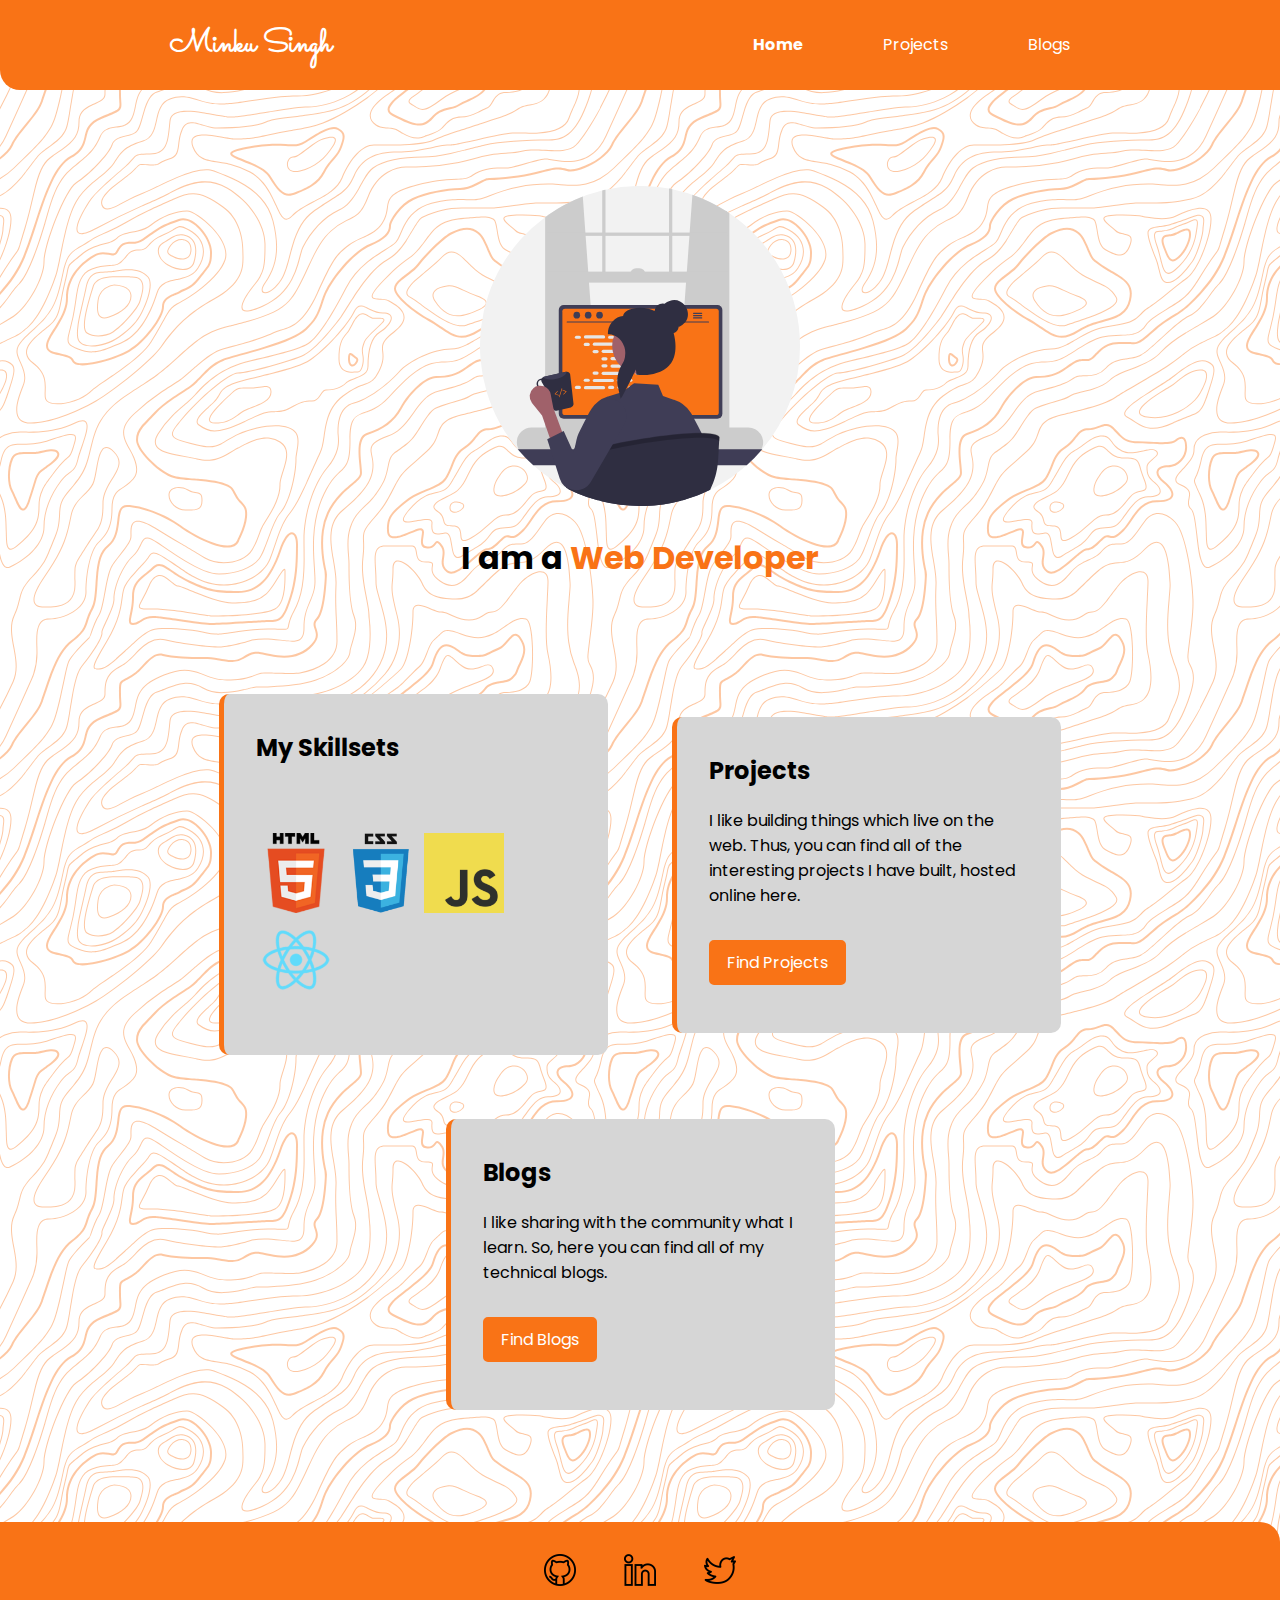
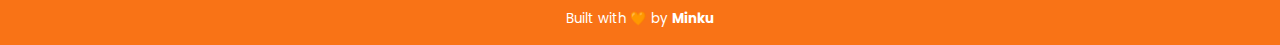
==== commit 001ac06e: "fix: res" ====
--- a/index.html
+++ b/index.html
@@ -10,11 +10,11 @@
 <body>
     
     <nav class="navigation">
-        <h1><a href="./index.html" class="link">Minku Singh</a></h1>
+        <h1>Minku Singh</h1>
         <ul class="inline-list">
-            <a class="link" href="./index.html"><li class="inline-list__item  active">Home</li></a>
-            <a class="link" href="./projects.html"><li class="inline-list__item ">Projects</li></a>
-            <a class="link" href="./blogs.html"><li class="inline-list__item ">Blogs</li></a>
+            <li class="inline-list__item  active"><a class="link" href="./index.html">Home</a></li>
+            <li class="inline-list__item "><a class="link" href="./projects.html">Projects</a></li>
+            <li class="inline-list__item "><a class="link" href="./blogs.html">Blogs</a></li>
         </ul>
     </nav>
 
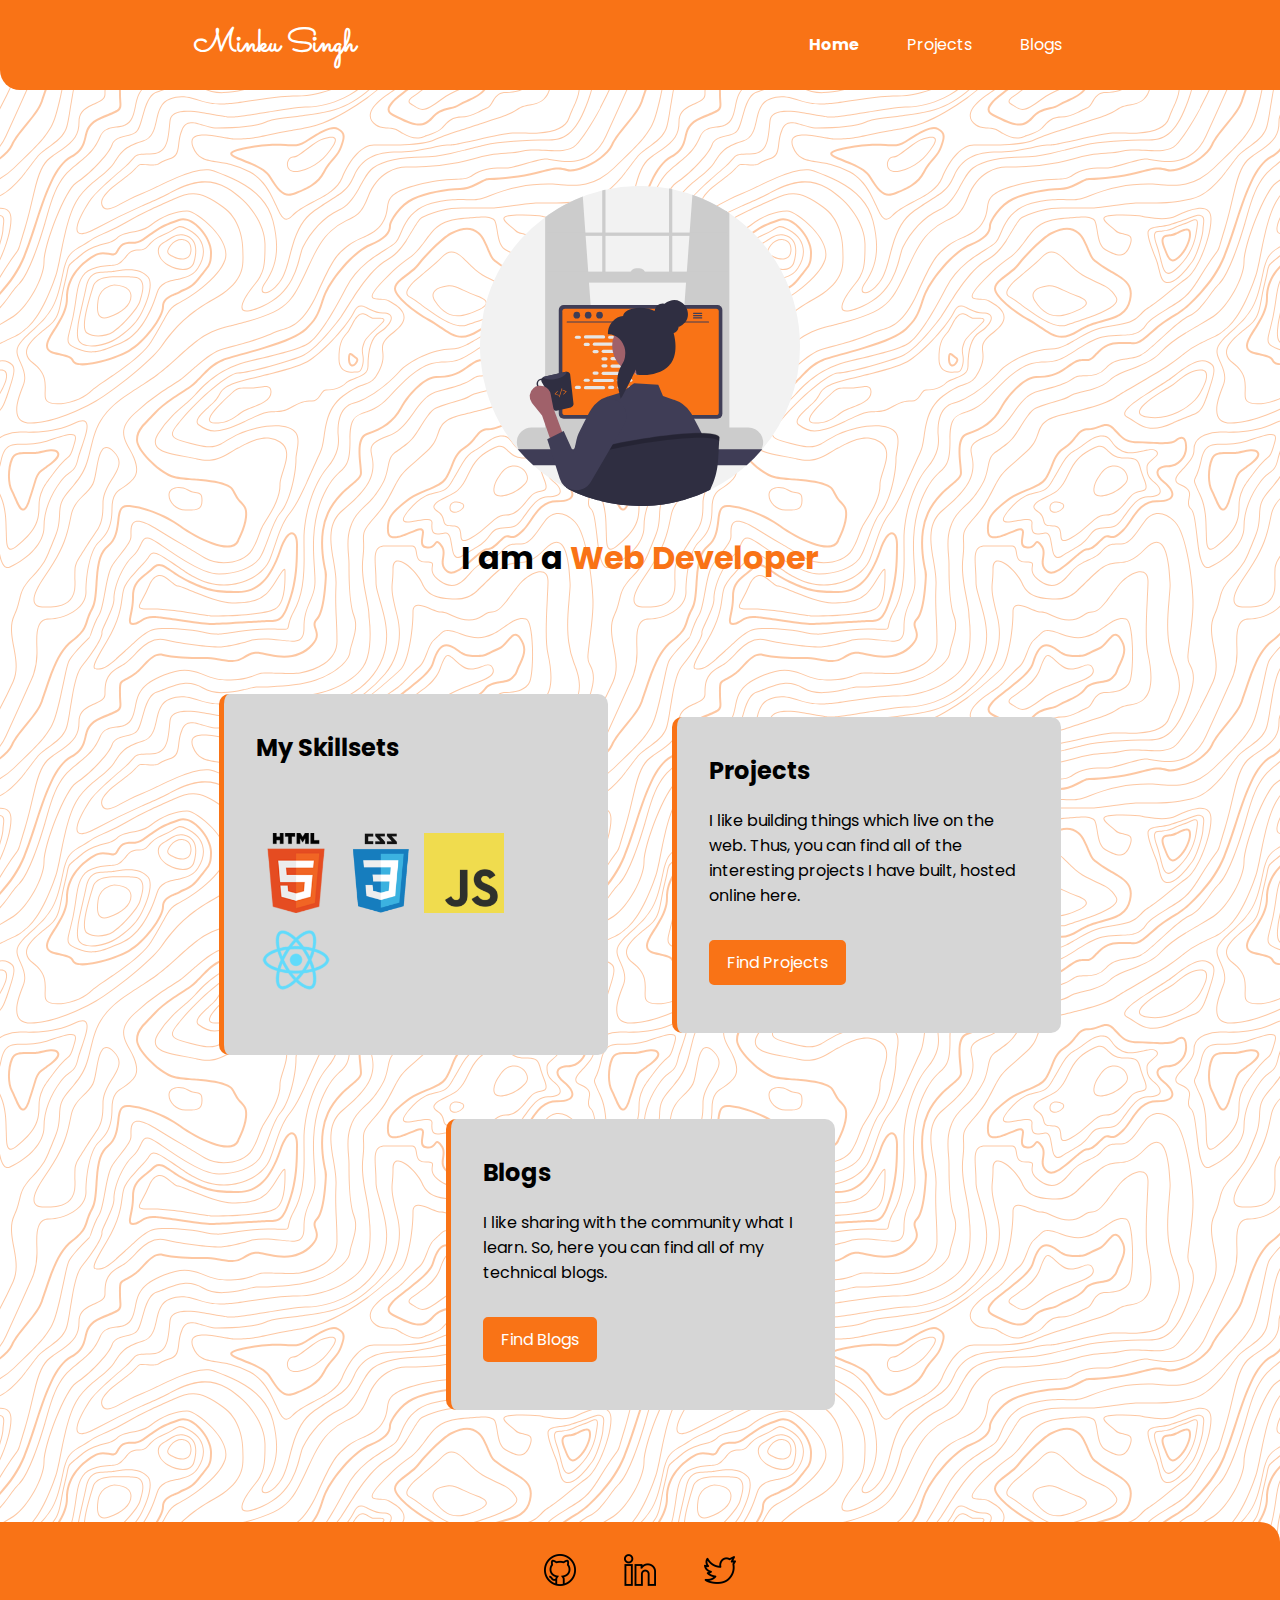
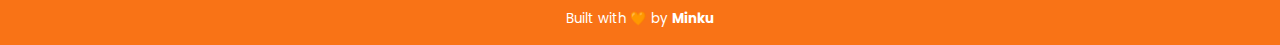
==== commit a0058d88: "fix: link" ====
--- a/index.html
+++ b/index.html
@@ -12,9 +12,9 @@
     <nav class="navigation">
         <h1>Minku Singh</h1>
         <ul class="inline-list">
-            <li class="inline-list__item  active"><a class="link" href="./index.html">Home</a></li>
-            <li class="inline-list__item "><a class="link" href="./projects.html">Projects</a></li>
-            <li class="inline-list__item "><a class="link" href="./blogs.html">Blogs</a></li>
+            <li class="inline-list__item link active"><a href="./index.html">Home</a></li>
+            <li class="inline-list__item link "><a href="./projects.html">Projects</a></li>
+            <li class="inline-list__item link "><a href="./blogs.html">Blogs</a></li>
         </ul>
     </nav>
 
--- a/style.css
+++ b/style.css
@@ -90,6 +90,10 @@
 /* .navigation ul{
     max-width: 50vw;
 } */
+.navigation a{
+    text-decoration: none;
+    color: white;
+}
 
 .active{
     font-weight: bold;
